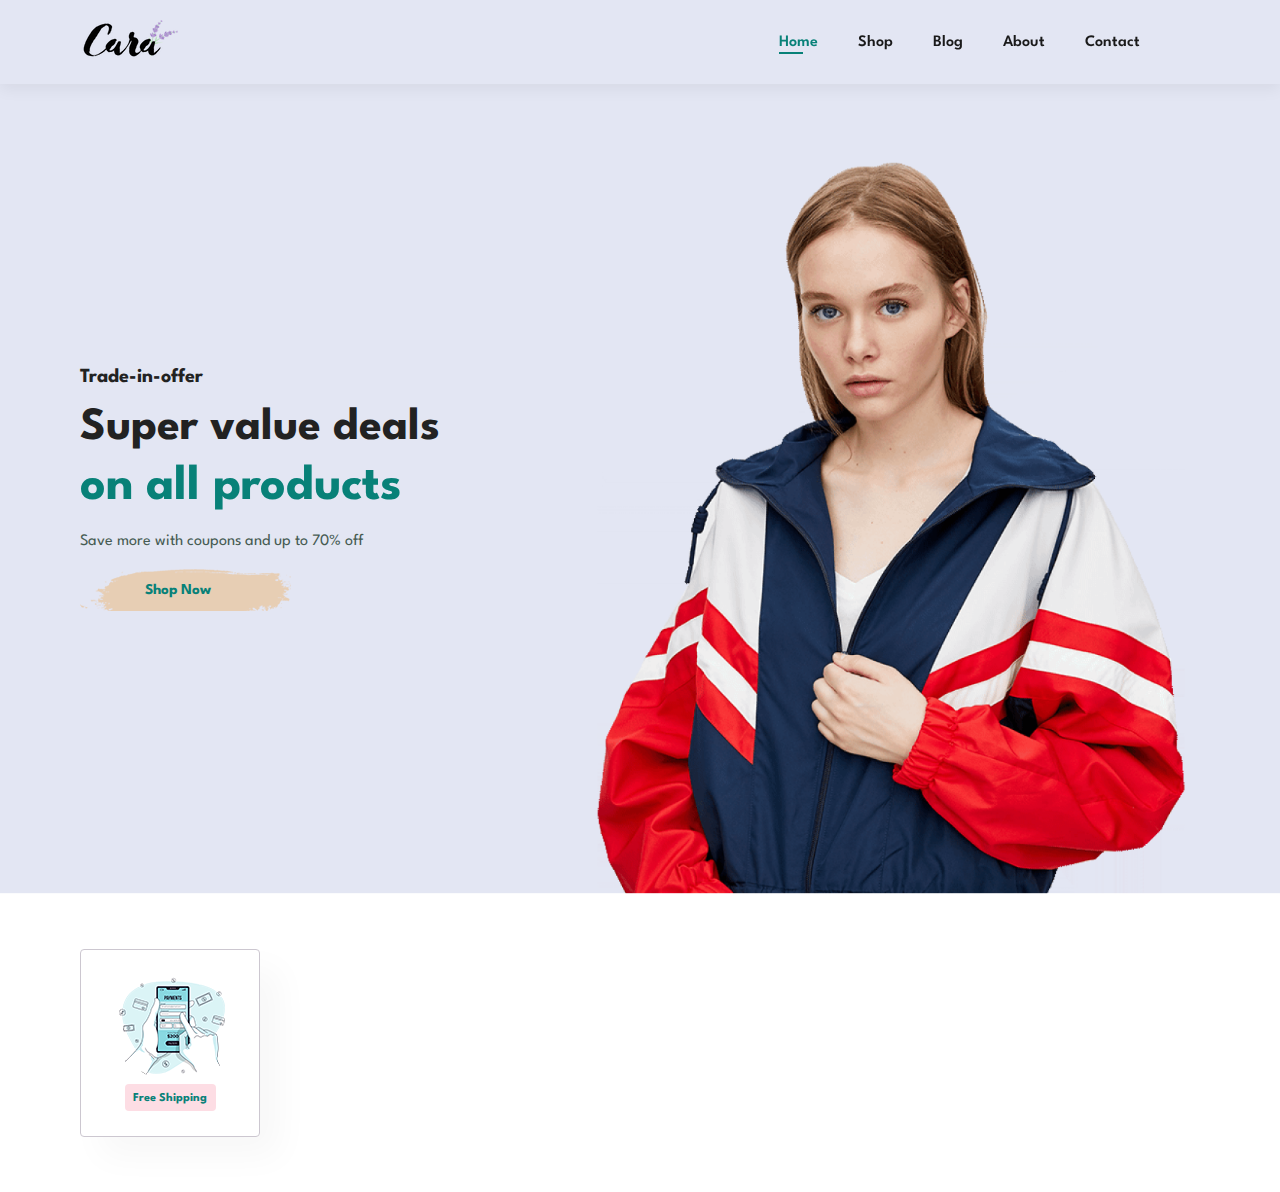
==== Index.html @ 2956118f "Files changed and gitignore added." ====
<!DOCTYPE html>
<html lang="en">

<head>
    <meta charset="UTF-8">
    <meta http-equiv="X-UA-Compatible" content="IE=edge">
    <meta name="viewport" content="width=device-width, initial-scale=1.0">
    <title>BestShopHub</title>
    <!-- Stylesheet link -->
    <link rel="stylesheet" href="Style.css">
    <!-- fontawsome cdn link -->
    <link rel="stylesheet" href="https://cdnjs.cloudflare.com/ajax/libs/font-awesome/6.4.0/css/all.min.css"
        integrity="sha512-iecdLmaskl7CVkqkXNQ/ZH/XLlvWZOJyj7Yy7tcenmpD1ypASozpmT/E0iPtmFIB46ZmdtAc9eNBvH0H/ZpiBw=="
        crossorigin="anonymous" referrerpolicy="no-referrer" />
</head>

<body>
    <!-- header -->
    <section id="header">
        <a href="#"><img src="./img/logo.png" class="logo" alt=""></a>

        <div>
            <ul id="navbar">
                <li><a class="active" href="Index.html">Home</a></li>
                <li><a href="shop.html">Shop</a></li>
                <li><a href="blog.html">Blog</a></li>
                <li><a href="about.html">About</a></li>
                <li><a href="contact.html">Contact</a></li>
                <li><a href="cart.html"> <i class="fa-solid fa-cart-shopping"></i> </a></li>
            </ul>
        </div>
    </section>

    <!-- hero section -->
    <section id="hero">
        <h4>Trade-in-offer</h4>
        <h2>Super value deals</h2>
        <h1>on all products</h1>
        <p>Save more with coupons and up to 70% off</p>
        <button>Shop Now</button>
    </section>

    <section id="feature" class="section-p1">
        <div class="fe-box">
            <img src="./img/features/f1.png" alt="">
            <h6>Free Shipping</h6>
        </div>
    </section>

    <section id="product1"></section>

    <section id="banner"></section>

    <section id="product1"></section>

    <!-- Collaborator -suraj Chaudhary ---- -->
    <section id="sm-banner"></section>

    <!-- Collaborator -suraj Chaudhary ---- -->
    <section id="newsletter"></section>

    <!-- Collaborator -suraj Chaudhary ---- -->
    <footer></footer>


    <!-- javascript script added -->
    <script src="Script.js"></script>
</body>

</html>
---- Style.css ----
@import url("https://fonts.googleapis.com/css2?family=Spartan:wght@100;200;300;400;500;600;700;800;900&display=swap");
* {
  margin: 0;
  padding: 0;
  box-sizing: border-box;
  font-family: "Spartan", sans-serif;
}

html {
  scroll-behavior: smooth;
}

/* Global Styles */

h1 {
  font-size: 50px;
  line-height: 64px;
  color: #222;
}

h2 {
  font-size: 46px;
  line-height: 54px;
  color: #222;
}

h4 {
  font-size: 20px;
  color: #222;
}

h6 {
  font-weight: 700;
  font-size: 12px;
}

p {
  font-size: 16px;
  color: #465b52;
  margin: 15px 0 20px 0;
}

.section-p1 {
  padding: 40px 80px;
}

.section-m1 {
  margin: 40px 0;
}

body {
  width: 100%;
}

/* ----header start----- */
#header {
  display: flex;
  justify-content: space-between;
  align-items: center;
  padding: 20px 80px;
  background: #e3e6f3;
  box-shadow: 0 5px 15px rgba(0, 0, 0, 0.06);
  z-index: 999;
  position: sticky;
  top: 0;
  left: 0;
}

#navbar {
  display: flex;
  align-items: center;
  justify-content: center;
}
#navbar li {
  list-style: none;
  padding: 0 20px;
  position: relative;
}
#navbar li a {
  text-decoration: none;
  font-size: 16px;
  font-weight: 600;
  color: #1a1a1a;
  transition: 0.3s ease;
}
#navbar li a:hover,
#navbar li a.active {
  color: #088178;
}

#navbar li a.active::after,
#navbar li a:hover::after {
  content: "";
  width: 30%;
  height: 2px;
  background: #088178;
  position: absolute;
  bottom: -4px;
  left: 20px;
}

/* --- Home page(hero) --- */
#hero {
  background-image: url(./img/hero4.png);
  height: 90vh;
  width: 100%;
  background-size: cover;
  background-position: top 25% right 0;
  padding: 0 80px;
  display: flex;
  align-items: flex-start;
  justify-content: center;
  flex-direction: column;
}
#hero h4 {
  padding-bottom: 15px;
}
#hero h1 {
  color: #088178;
}
#hero button {
  background-image: url(./img/button.png);
  background-color: transparent;
  color: #088178;
  border: 0;
  padding: 14px 80px 14px 65px;
  background-repeat: no-repeat;
  cursor: pointer;
  font-weight: 700;
  font-size: 15px;
}

#feature .fe-box {
  width: 180px;
  text-align: center;
  padding: 25px 15px;
  box-shadow: 20px 20px 34px rgba(0, 0, 0, 0.03);
  border: 1px solid #ccc7d0;
  border-radius: 4px;
  margin: 15px 0;
}
#feature .fe-box:hover {
  box-shadow: 10px 10px 54px rgba(70, 60, 221, 0.1);
}
#feature .fe-box h6 {
  display: inline-block;
  padding: 9px 9px 6px 8px;
  line-height: 1;
  border-radius: 4px;
  color: #088178;
  background-color: #fddde4;
}

/* --- product1 --- */

/* --- banner --- */

/* --- product1 --- */

/* --- sm-banner --- */

/* --- newsletter --- */

/* --- media Queries start --- */
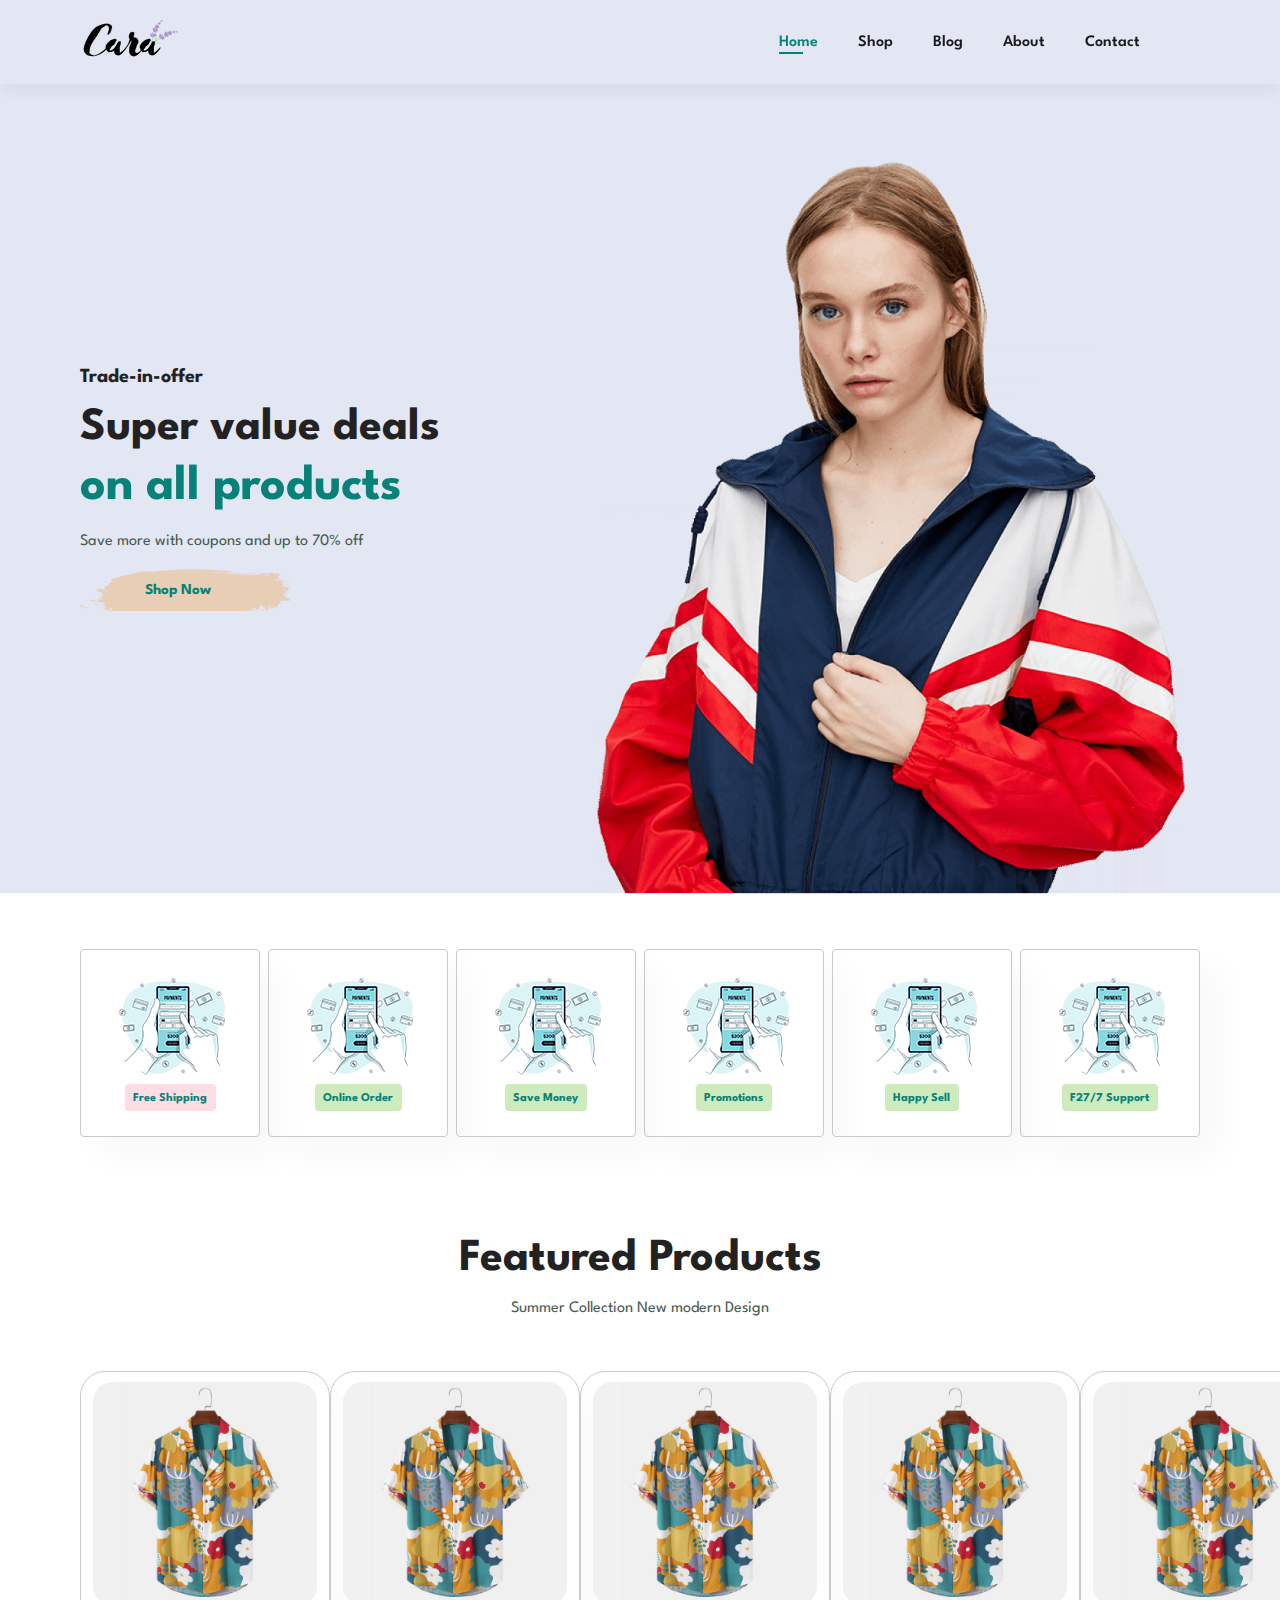
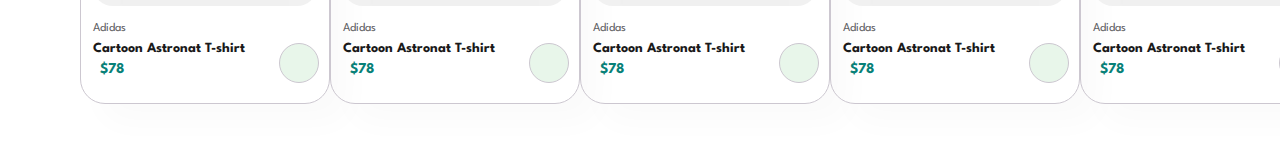
==== commit f8664dd2: "some of new code added." ====
--- a/Index.html
+++ b/Index.html
@@ -45,9 +45,125 @@
             <img src="./img/features/f1.png" alt="">
             <h6>Free Shipping</h6>
         </div>
+
+        <div class="fe-box">
+            <img src="./img/features/f1.png" alt="">
+            <h6>Online Order</h6>
+        </div>
+
+        <div class="fe-box">
+            <img src="./img/features/f1.png" alt="">
+            <h6>Save Money</h6>
+        </div>
+
+        <div class="fe-box">
+            <img src="./img/features/f1.png" alt="">
+            <h6>Promotions</h6>
+        </div>
+
+        <div class="fe-box">
+            <img src="./img/features/f1.png" alt="">
+            <h6>Happy Sell</h6>
+        </div>
+
+        <div class="fe-box">
+            <img src="./img/features/f1.png" alt="">
+            <h6>F27/7 Support</h6>
+        </div>
     </section>
 
-    <section id="product1"></section>
+    <section id="product" class="section-p1">
+        <h2>Featured Products</h2>
+        <p>Summer Collection New modern Design</p>
+        <div class="pro-container">
+            <div class="pro">
+                <img src="./img/products/f1.jpg" alt="">
+                <div class="des">
+                    <span>Adidas</span>
+                    <h5>Cartoon Astronat T-shirt</h5>
+                    <div class="star">
+                        <i class="fas fa-star"></i>
+                        <i class="fas fa-star"></i>
+                        <i class="fas fa-star"></i>
+                        <i class="fas fa-star"></i>
+                        <i class="fas fa-star"></i>
+                    </div>
+                    <h4>$78</h4>
+                </div>
+                <a href="#"><i class="fa-solid fa-cart-shopping cart"></i></a>
+            </div>
+
+            <div class="pro">
+                <img src="./img/products/f1.jpg" alt="">
+                <div class="des">
+                    <span>Adidas</span>
+                    <h5>Cartoon Astronat T-shirt</h5>
+                    <div class="star">
+                        <i class="fas fa-star"></i>
+                        <i class="fas fa-star"></i>
+                        <i class="fas fa-star"></i>
+                        <i class="fas fa-star"></i>
+                        <i class="fas fa-star"></i>
+                    </div>
+                    <h4>$78</h4>
+                </div>
+                <a href="#"><i class="fa-solid fa-cart-shopping cart"></i></a>
+            </div>
+
+            <div class="pro">
+                <img src="./img/products/f1.jpg" alt="">
+                <div class="des">
+                    <span>Adidas</span>
+                    <h5>Cartoon Astronat T-shirt</h5>
+                    <div class="star">
+                        <i class="fas fa-star"></i>
+                        <i class="fas fa-star"></i>
+                        <i class="fas fa-star"></i>
+                        <i class="fas fa-star"></i>
+                        <i class="fas fa-star"></i>
+                    </div>
+                    <h4>$78</h4>
+                </div>
+                <a href="#"><i class="fa-solid fa-cart-shopping cart"></i></a>
+            </div>
+
+            <div class="pro">
+                <img src="./img/products/f1.jpg" alt="">
+                <div class="des">
+                    <span>Adidas</span>
+                    <h5>Cartoon Astronat T-shirt</h5>
+                    <div class="star">
+                        <i class="fas fa-star"></i>
+                        <i class="fas fa-star"></i>
+                        <i class="fas fa-star"></i>
+                        <i class="fas fa-star"></i>
+                        <i class="fas fa-star"></i>
+                    </div>
+                    <h4>$78</h4>
+                </div>
+                <a href="#"><i class="fa-solid fa-cart-shopping cart"></i></a>
+            </div>
+
+            <div class="pro">
+                <img src="./img/products/f1.jpg" alt="">
+                <div class="des">
+                    <span>Adidas</span>
+                    <h5>Cartoon Astronat T-shirt</h5>
+                    <div class="star">
+                        <i class="fas fa-star"></i>
+                        <i class="fas fa-star"></i>
+                        <i class="fas fa-star"></i>
+                        <i class="fas fa-star"></i>
+                        <i class="fas fa-star"></i>
+                    </div>
+                    <h4>$78</h4>
+                </div>
+                <a href="#"><i class="fa-solid fa-cart-shopping cart"></i></a>
+            </div>
+
+            
+        </div>
+    </section>
 
     <section id="banner"></section>
 
--- a/Style.css
+++ b/Style.css
@@ -130,6 +130,13 @@
   font-size: 15px;
 }
 
+#feature {
+  display: flex;
+  align-items: center;
+  justify-content: space-between;
+  flex-wrap: wrap;
+}
+
 #feature .fe-box {
   width: 180px;
   text-align: center;
@@ -151,14 +158,104 @@
   background-color: #fddde4;
 }
 
-/* --- product1 --- */
-
-/* --- banner --- */
-
-/* --- product1 --- */
-
-/* --- sm-banner --- */
-
-/* --- newsletter --- */
+#feature .fe-box:nth-child(2) h6 {
+  background-color: #cdebbc;
+}
+
+#feature .fe-box:nth-child(3) h6 {
+  background-color: #cdebbc;
+}
+
+#feature .fe-box:nth-child(4) h6 {
+  background-color: #cdebbc;
+}
+
+#feature .fe-box:nth-child(5) h6 {
+  background-color: #cdebbc;
+}
+
+#feature .fe-box:nth-child(6) h6 {
+  background-color: #cdebbc;
+}
+
+#product {
+  text-align: center;
+}
+
+#product .pro-container{
+  display: flex;
+  justify-content: space-between;
+  padding-top: 20px;
+}
+
+#product .pro {
+  width: 23%;
+  min-width: 250px;
+  padding: 10px 12px;
+  border: 1px solid #ccc7d0;
+  border-radius: 25px;
+  cursor: pointer;
+  box-shadow: 20px 20px 30px rgba(0, 0, 0, 0.02);
+  margin: 15px 0;
+  transition: 0.2s ease;
+  position: relative;
+}
+
+#product .pro:hover {
+  box-shadow: 20px 20px 30px rgba(0, 0, 0, 0.06);
+}
+
+#product .pro img {
+  width: 100%;
+  border-radius: 20px;
+}
+
+#product .pro .des {
+  text-align: start;
+  padding: 10px 0;
+}
+
+#product .pro .des span {
+  color: #606063;
+  font-size: 12px;
+}
+
+#product .pro .des h5 {
+  padding-top: 7px;
+  color: #1a1a1a;
+  font-size: 14px;
+}
+
+#product .pro .des i {
+  font-size: 12px;
+  color: rgb(214, 214, 5);
+}
+
+#product .pro .des h4 {
+  padding: 7px;
+  font-size: 15px;
+  font-weight: 700;
+  color: #088178;
+}
+
+#product .pro .cart {
+  width: 40px;
+  height: 40px;
+  line-height: 40px;
+  border-radius: 50px;
+  background-color: #e8f6ea;
+  font-weight: 600;
+  color: #088178;
+  border: 1px solid #ccc7d0;
+  position: absolute;
+  bottom: 20px;
+  right: 10px;
+}
+
+/* --- shop Page --- */
+
+/* --- single product --- */
+
+/* --- blog page --- */
 
 /* --- media Queries start --- */
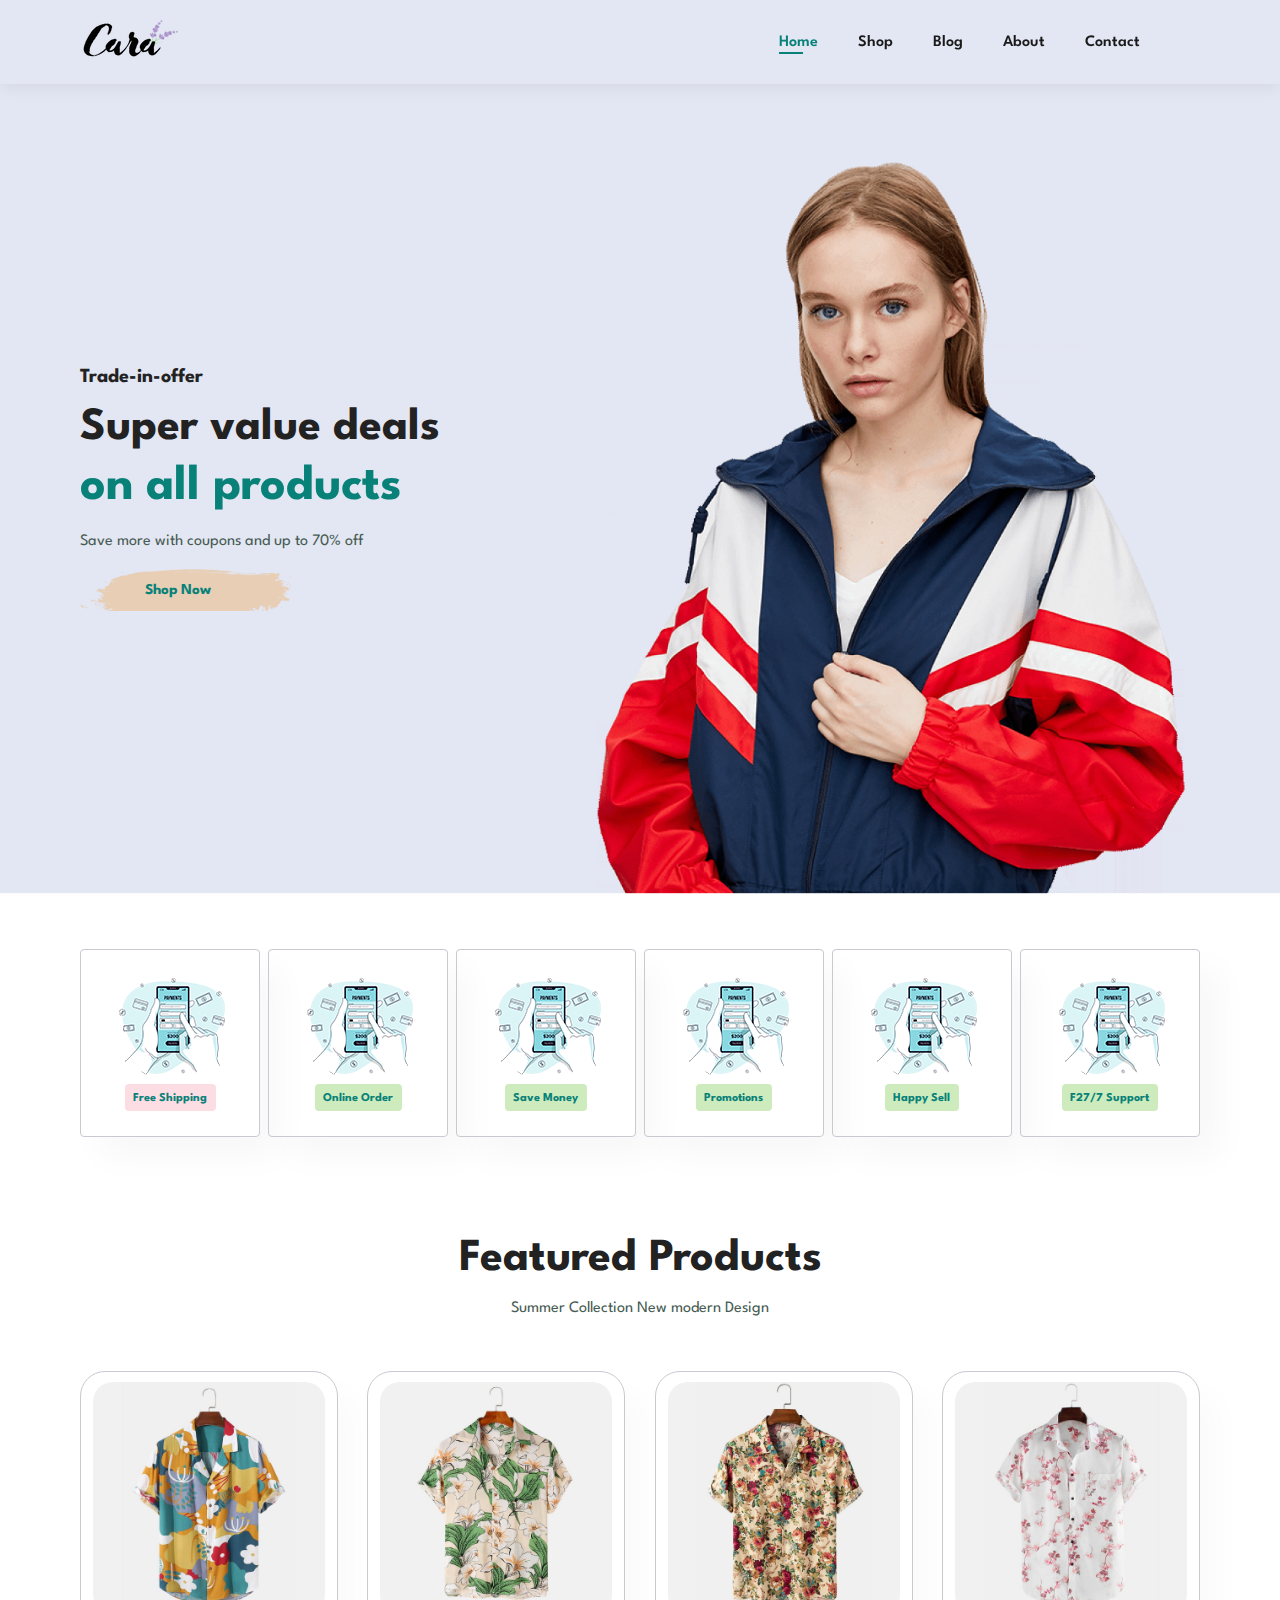
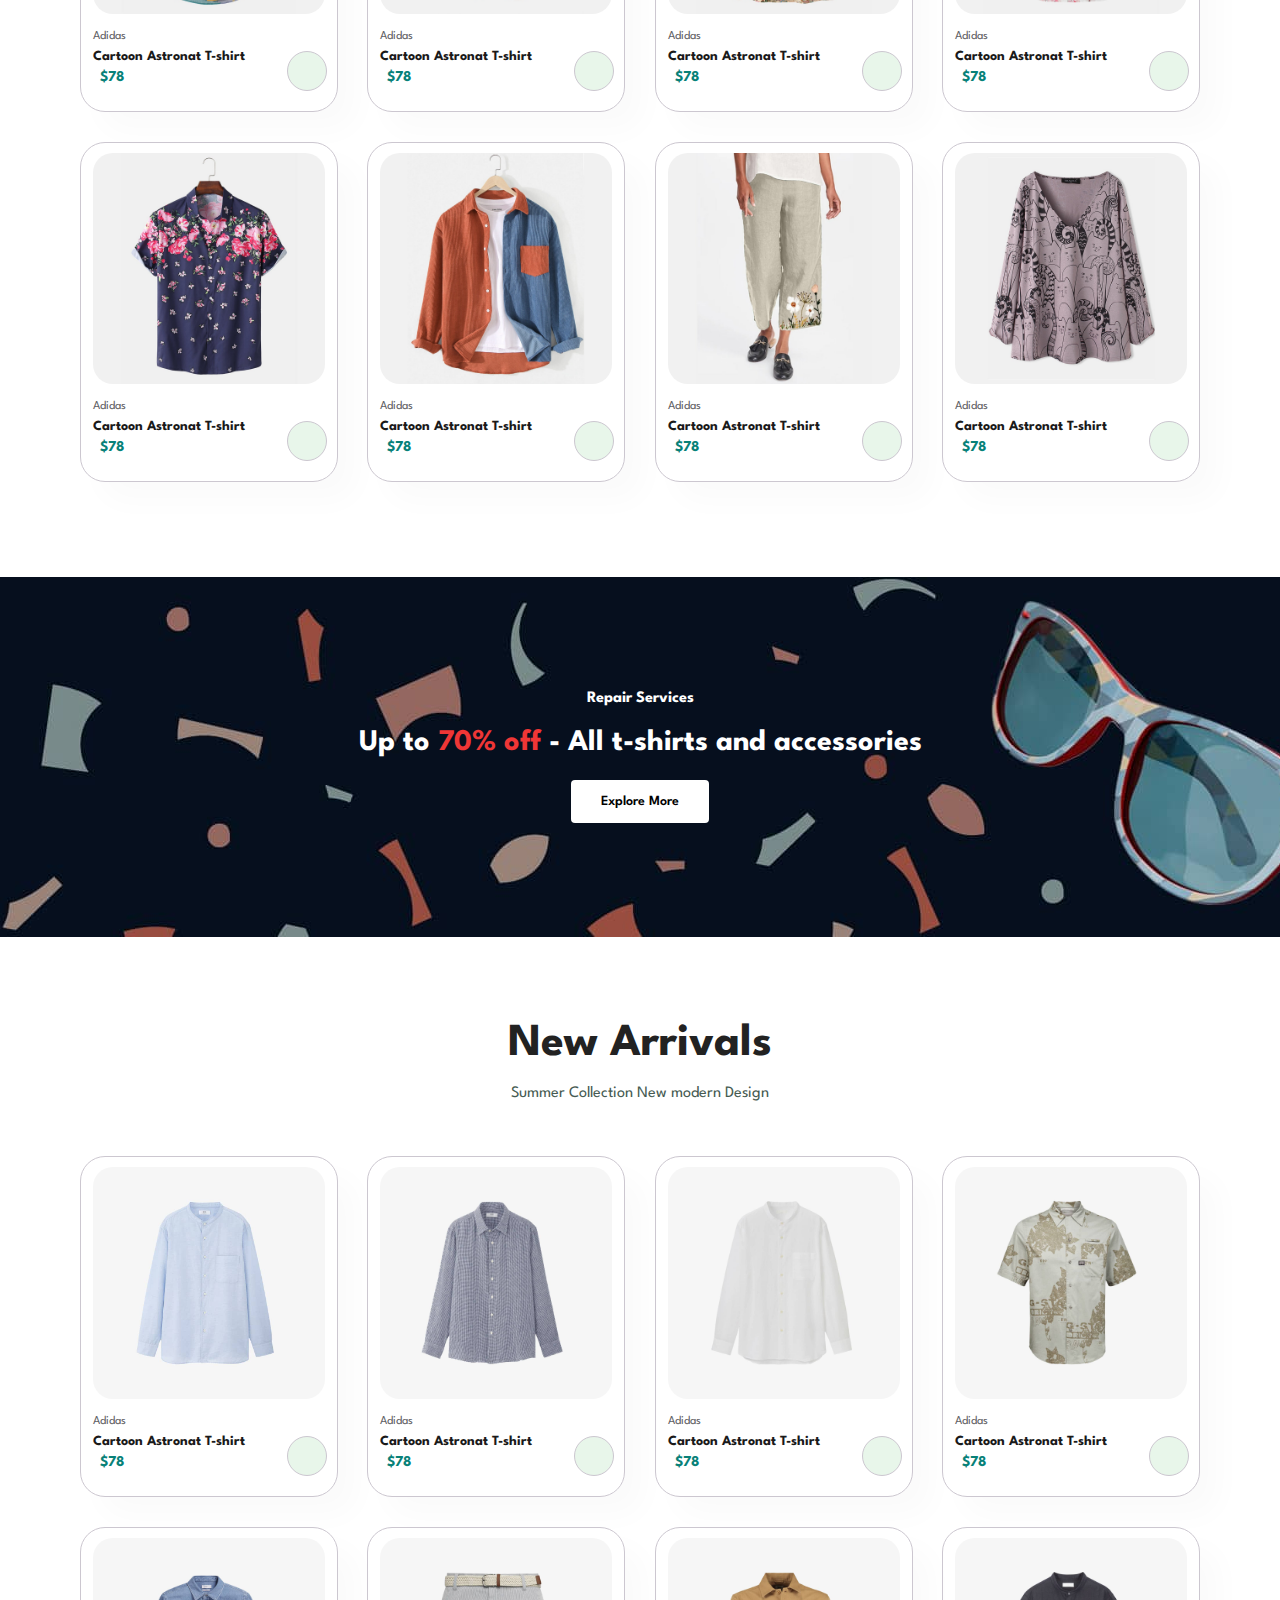
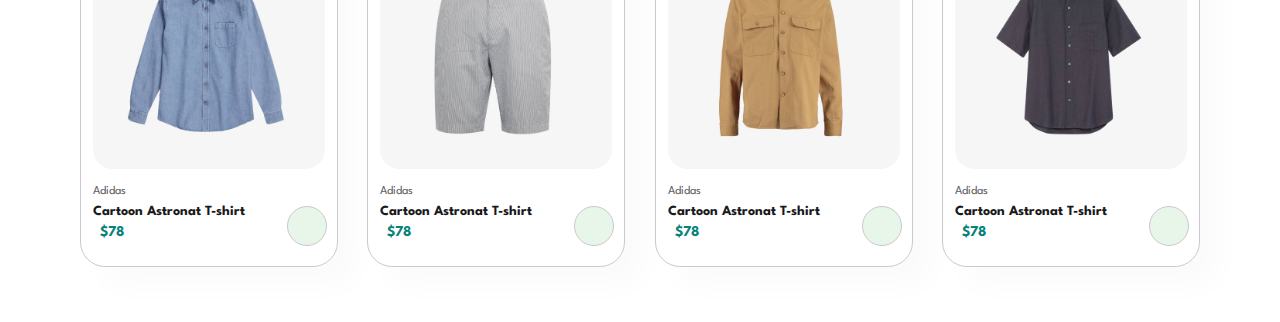
==== commit ee5cb553: "feature code added." ====
--- a/Index.html
+++ b/Index.html
@@ -94,80 +94,277 @@
             </div>
 
             <div class="pro">
-                <img src="./img/products/f1.jpg" alt="">
-                <div class="des">
-                    <span>Adidas</span>
-                    <h5>Cartoon Astronat T-shirt</h5>
-                    <div class="star">
-                        <i class="fas fa-star"></i>
-                        <i class="fas fa-star"></i>
-                        <i class="fas fa-star"></i>
-                        <i class="fas fa-star"></i>
-                        <i class="fas fa-star"></i>
-                    </div>
-                    <h4>$78</h4>
-                </div>
-                <a href="#"><i class="fa-solid fa-cart-shopping cart"></i></a>
-            </div>
-
-            <div class="pro">
-                <img src="./img/products/f1.jpg" alt="">
-                <div class="des">
-                    <span>Adidas</span>
-                    <h5>Cartoon Astronat T-shirt</h5>
-                    <div class="star">
-                        <i class="fas fa-star"></i>
-                        <i class="fas fa-star"></i>
-                        <i class="fas fa-star"></i>
-                        <i class="fas fa-star"></i>
-                        <i class="fas fa-star"></i>
-                    </div>
-                    <h4>$78</h4>
-                </div>
-                <a href="#"><i class="fa-solid fa-cart-shopping cart"></i></a>
-            </div>
-
-            <div class="pro">
-                <img src="./img/products/f1.jpg" alt="">
-                <div class="des">
-                    <span>Adidas</span>
-                    <h5>Cartoon Astronat T-shirt</h5>
-                    <div class="star">
-                        <i class="fas fa-star"></i>
-                        <i class="fas fa-star"></i>
-                        <i class="fas fa-star"></i>
-                        <i class="fas fa-star"></i>
-                        <i class="fas fa-star"></i>
-                    </div>
-                    <h4>$78</h4>
-                </div>
-                <a href="#"><i class="fa-solid fa-cart-shopping cart"></i></a>
-            </div>
-
-            <div class="pro">
-                <img src="./img/products/f1.jpg" alt="">
-                <div class="des">
-                    <span>Adidas</span>
-                    <h5>Cartoon Astronat T-shirt</h5>
-                    <div class="star">
-                        <i class="fas fa-star"></i>
-                        <i class="fas fa-star"></i>
-                        <i class="fas fa-star"></i>
-                        <i class="fas fa-star"></i>
-                        <i class="fas fa-star"></i>
-                    </div>
-                    <h4>$78</h4>
-                </div>
-                <a href="#"><i class="fa-solid fa-cart-shopping cart"></i></a>
-            </div>
-
-            
-        </div>
-    </section>
-
-    <section id="banner"></section>
-
-    <section id="product1"></section>
+                <img src="./img/products/f2.jpg" alt="">
+                <div class="des">
+                    <span>Adidas</span>
+                    <h5>Cartoon Astronat T-shirt</h5>
+                    <div class="star">
+                        <i class="fas fa-star"></i>
+                        <i class="fas fa-star"></i>
+                        <i class="fas fa-star"></i>
+                        <i class="fas fa-star"></i>
+                        <i class="fas fa-star"></i>
+                    </div>
+                    <h4>$78</h4>
+                </div>
+                <a href="#"><i class="fa-solid fa-cart-shopping cart"></i></a>
+            </div>
+
+            <div class="pro">
+                <img src="./img/products/f3.jpg" alt="">
+                <div class="des">
+                    <span>Adidas</span>
+                    <h5>Cartoon Astronat T-shirt</h5>
+                    <div class="star">
+                        <i class="fas fa-star"></i>
+                        <i class="fas fa-star"></i>
+                        <i class="fas fa-star"></i>
+                        <i class="fas fa-star"></i>
+                        <i class="fas fa-star"></i>
+                    </div>
+                    <h4>$78</h4>
+                </div>
+                <a href="#"><i class="fa-solid fa-cart-shopping cart"></i></a>
+            </div>
+
+            <div class="pro">
+                <img src="./img/products/f4.jpg" alt="">
+                <div class="des">
+                    <span>Adidas</span>
+                    <h5>Cartoon Astronat T-shirt</h5>
+                    <div class="star">
+                        <i class="fas fa-star"></i>
+                        <i class="fas fa-star"></i>
+                        <i class="fas fa-star"></i>
+                        <i class="fas fa-star"></i>
+                        <i class="fas fa-star"></i>
+                    </div>
+                    <h4>$78</h4>
+                </div>
+                <a href="#"><i class="fa-solid fa-cart-shopping cart"></i></a>
+            </div>
+
+            <div class="pro">
+                <img src="./img/products/f5.jpg" alt="">
+                <div class="des">
+                    <span>Adidas</span>
+                    <h5>Cartoon Astronat T-shirt</h5>
+                    <div class="star">
+                        <i class="fas fa-star"></i>
+                        <i class="fas fa-star"></i>
+                        <i class="fas fa-star"></i>
+                        <i class="fas fa-star"></i>
+                        <i class="fas fa-star"></i>
+                    </div>
+                    <h4>$78</h4>
+                </div>
+                <a href="#"><i class="fa-solid fa-cart-shopping cart"></i></a>
+            </div>
+
+            <div class="pro">
+                <img src="./img/products/f6.jpg" alt="">
+                <div class="des">
+                    <span>Adidas</span>
+                    <h5>Cartoon Astronat T-shirt</h5>
+                    <div class="star">
+                        <i class="fas fa-star"></i>
+                        <i class="fas fa-star"></i>
+                        <i class="fas fa-star"></i>
+                        <i class="fas fa-star"></i>
+                        <i class="fas fa-star"></i>
+                    </div>
+                    <h4>$78</h4>
+                </div>
+                <a href="#"><i class="fa-solid fa-cart-shopping cart"></i></a>
+            </div>
+
+            <div class="pro">
+                <img src="./img/products/f7.jpg" alt="">
+                <div class="des">
+                    <span>Adidas</span>
+                    <h5>Cartoon Astronat T-shirt</h5>
+                    <div class="star">
+                        <i class="fas fa-star"></i>
+                        <i class="fas fa-star"></i>
+                        <i class="fas fa-star"></i>
+                        <i class="fas fa-star"></i>
+                        <i class="fas fa-star"></i>
+                    </div>
+                    <h4>$78</h4>
+                </div>
+                <a href="#"><i class="fa-solid fa-cart-shopping cart"></i></a>
+            </div>
+
+            <div class="pro">
+                <img src="./img/products/f8.jpg" alt="">
+                <div class="des">
+                    <span>Adidas</span>
+                    <h5>Cartoon Astronat T-shirt</h5>
+                    <div class="star">
+                        <i class="fas fa-star"></i>
+                        <i class="fas fa-star"></i>
+                        <i class="fas fa-star"></i>
+                        <i class="fas fa-star"></i>
+                        <i class="fas fa-star"></i>
+                    </div>
+                    <h4>$78</h4>
+                </div>
+                <a href="#"><i class="fa-solid fa-cart-shopping cart"></i></a>
+            </div>
+
+
+        </div>
+    </section>
+
+    <section id="banner" class="section-m1">
+        <h4>Repair Services</h4>
+        <h2>Up to <span>70% off</span> - All t-shirts and accessories</h2>
+        <button class="normal">Explore More</button>
+    </section>
+
+    <section id="product" class="section-p1">
+        <h2>New Arrivals</h2>
+        <p>Summer Collection New modern Design</p>
+        <div class="pro-container">
+            <div class="pro">
+                <img src="./img/products/n1.jpg" alt="">
+                <div class="des">
+                    <span>Adidas</span>
+                    <h5>Cartoon Astronat T-shirt</h5>
+                    <div class="star">
+                        <i class="fas fa-star"></i>
+                        <i class="fas fa-star"></i>
+                        <i class="fas fa-star"></i>
+                        <i class="fas fa-star"></i>
+                        <i class="fas fa-star"></i>
+                    </div>
+                    <h4>$78</h4>
+                </div>
+                <a href="#"><i class="fa-solid fa-cart-shopping cart"></i></a>
+            </div>
+
+            <div class="pro">
+                <img src="./img/products/n2.jpg" alt="">
+                <div class="des">
+                    <span>Adidas</span>
+                    <h5>Cartoon Astronat T-shirt</h5>
+                    <div class="star">
+                        <i class="fas fa-star"></i>
+                        <i class="fas fa-star"></i>
+                        <i class="fas fa-star"></i>
+                        <i class="fas fa-star"></i>
+                        <i class="fas fa-star"></i>
+                    </div>
+                    <h4>$78</h4>
+                </div>
+                <a href="#"><i class="fa-solid fa-cart-shopping cart"></i></a>
+            </div>
+
+            <div class="pro">
+                <img src="./img/products/n3.jpg" alt="">
+                <div class="des">
+                    <span>Adidas</span>
+                    <h5>Cartoon Astronat T-shirt</h5>
+                    <div class="star">
+                        <i class="fas fa-star"></i>
+                        <i class="fas fa-star"></i>
+                        <i class="fas fa-star"></i>
+                        <i class="fas fa-star"></i>
+                        <i class="fas fa-star"></i>
+                    </div>
+                    <h4>$78</h4>
+                </div>
+                <a href="#"><i class="fa-solid fa-cart-shopping cart"></i></a>
+            </div>
+
+            <div class="pro">
+                <img src="./img/products/n4.jpg" alt="">
+                <div class="des">
+                    <span>Adidas</span>
+                    <h5>Cartoon Astronat T-shirt</h5>
+                    <div class="star">
+                        <i class="fas fa-star"></i>
+                        <i class="fas fa-star"></i>
+                        <i class="fas fa-star"></i>
+                        <i class="fas fa-star"></i>
+                        <i class="fas fa-star"></i>
+                    </div>
+                    <h4>$78</h4>
+                </div>
+                <a href="#"><i class="fa-solid fa-cart-shopping cart"></i></a>
+            </div>
+
+            <div class="pro">
+                <img src="./img/products/n5.jpg" alt="">
+                <div class="des">
+                    <span>Adidas</span>
+                    <h5>Cartoon Astronat T-shirt</h5>
+                    <div class="star">
+                        <i class="fas fa-star"></i>
+                        <i class="fas fa-star"></i>
+                        <i class="fas fa-star"></i>
+                        <i class="fas fa-star"></i>
+                        <i class="fas fa-star"></i>
+                    </div>
+                    <h4>$78</h4>
+                </div>
+                <a href="#"><i class="fa-solid fa-cart-shopping cart"></i></a>
+            </div>
+
+            <div class="pro">
+                <img src="./img/products/n6.jpg" alt="">
+                <div class="des">
+                    <span>Adidas</span>
+                    <h5>Cartoon Astronat T-shirt</h5>
+                    <div class="star">
+                        <i class="fas fa-star"></i>
+                        <i class="fas fa-star"></i>
+                        <i class="fas fa-star"></i>
+                        <i class="fas fa-star"></i>
+                        <i class="fas fa-star"></i>
+                    </div>
+                    <h4>$78</h4>
+                </div>
+                <a href="#"><i class="fa-solid fa-cart-shopping cart"></i></a>
+            </div>
+
+            <div class="pro">
+                <img src="./img/products/n7.jpg" alt="">
+                <div class="des">
+                    <span>Adidas</span>
+                    <h5>Cartoon Astronat T-shirt</h5>
+                    <div class="star">
+                        <i class="fas fa-star"></i>
+                        <i class="fas fa-star"></i>
+                        <i class="fas fa-star"></i>
+                        <i class="fas fa-star"></i>
+                        <i class="fas fa-star"></i>
+                    </div>
+                    <h4>$78</h4>
+                </div>
+                <a href="#"><i class="fa-solid fa-cart-shopping cart"></i></a>
+            </div>
+
+            <div class="pro">
+                <img src="./img/products/n8.jpg" alt="">
+                <div class="des">
+                    <span>Adidas</span>
+                    <h5>Cartoon Astronat T-shirt</h5>
+                    <div class="star">
+                        <i class="fas fa-star"></i>
+                        <i class="fas fa-star"></i>
+                        <i class="fas fa-star"></i>
+                        <i class="fas fa-star"></i>
+                        <i class="fas fa-star"></i>
+                    </div>
+                    <h4>$78</h4>
+                </div>
+                <a href="#"><i class="fa-solid fa-cart-shopping cart"></i></a>
+            </div>
+
+
+        </div>
+    </section>
 
     <!-- Collaborator -suraj Chaudhary ---- -->
     <section id="sm-banner"></section>
--- a/Style.css
+++ b/Style.css
@@ -46,6 +46,19 @@
 
 .section-m1 {
   margin: 40px 0;
+}
+
+button.normal{
+  font-size: 14px;
+  font-weight: 600;
+  padding: 15px 30px;
+  color: black;
+  background-color: white;
+  border-radius: 4px;
+  cursor: pointer;
+  border: none;
+  outline: none;
+  transition: 0.2s;
 }
 
 body {
@@ -182,10 +195,11 @@
   text-align: center;
 }
 
-#product .pro-container{
+#product .pro-container {
   display: flex;
   justify-content: space-between;
   padding-top: 20px;
+  flex-wrap: wrap;
 }
 
 #product .pro {
@@ -252,6 +266,40 @@
   right: 10px;
 }
 
+#banner {
+  display: flex;
+  align-items: center;
+  justify-content: center;
+  flex-direction: column;
+  text-align: center;
+  background-image: url(./img/banner/b2.jpg);
+  width: 100%;
+  height: 40vh;
+  background-size: cover;
+  background-position: center;
+}
+
+#banner h4 {
+  color: white;
+  font-size: 16px;
+}
+
+#banner h2 {
+  color: white;
+  font-size: 30px;
+  padding: 10px 0;
+}
+
+#banner h2 span {
+  color: #ef3636;
+}
+
+#banner button:hover{
+  background: #088178;
+  color: #fff;
+}
+
+
 /* --- shop Page --- */
 
 /* --- single product --- */
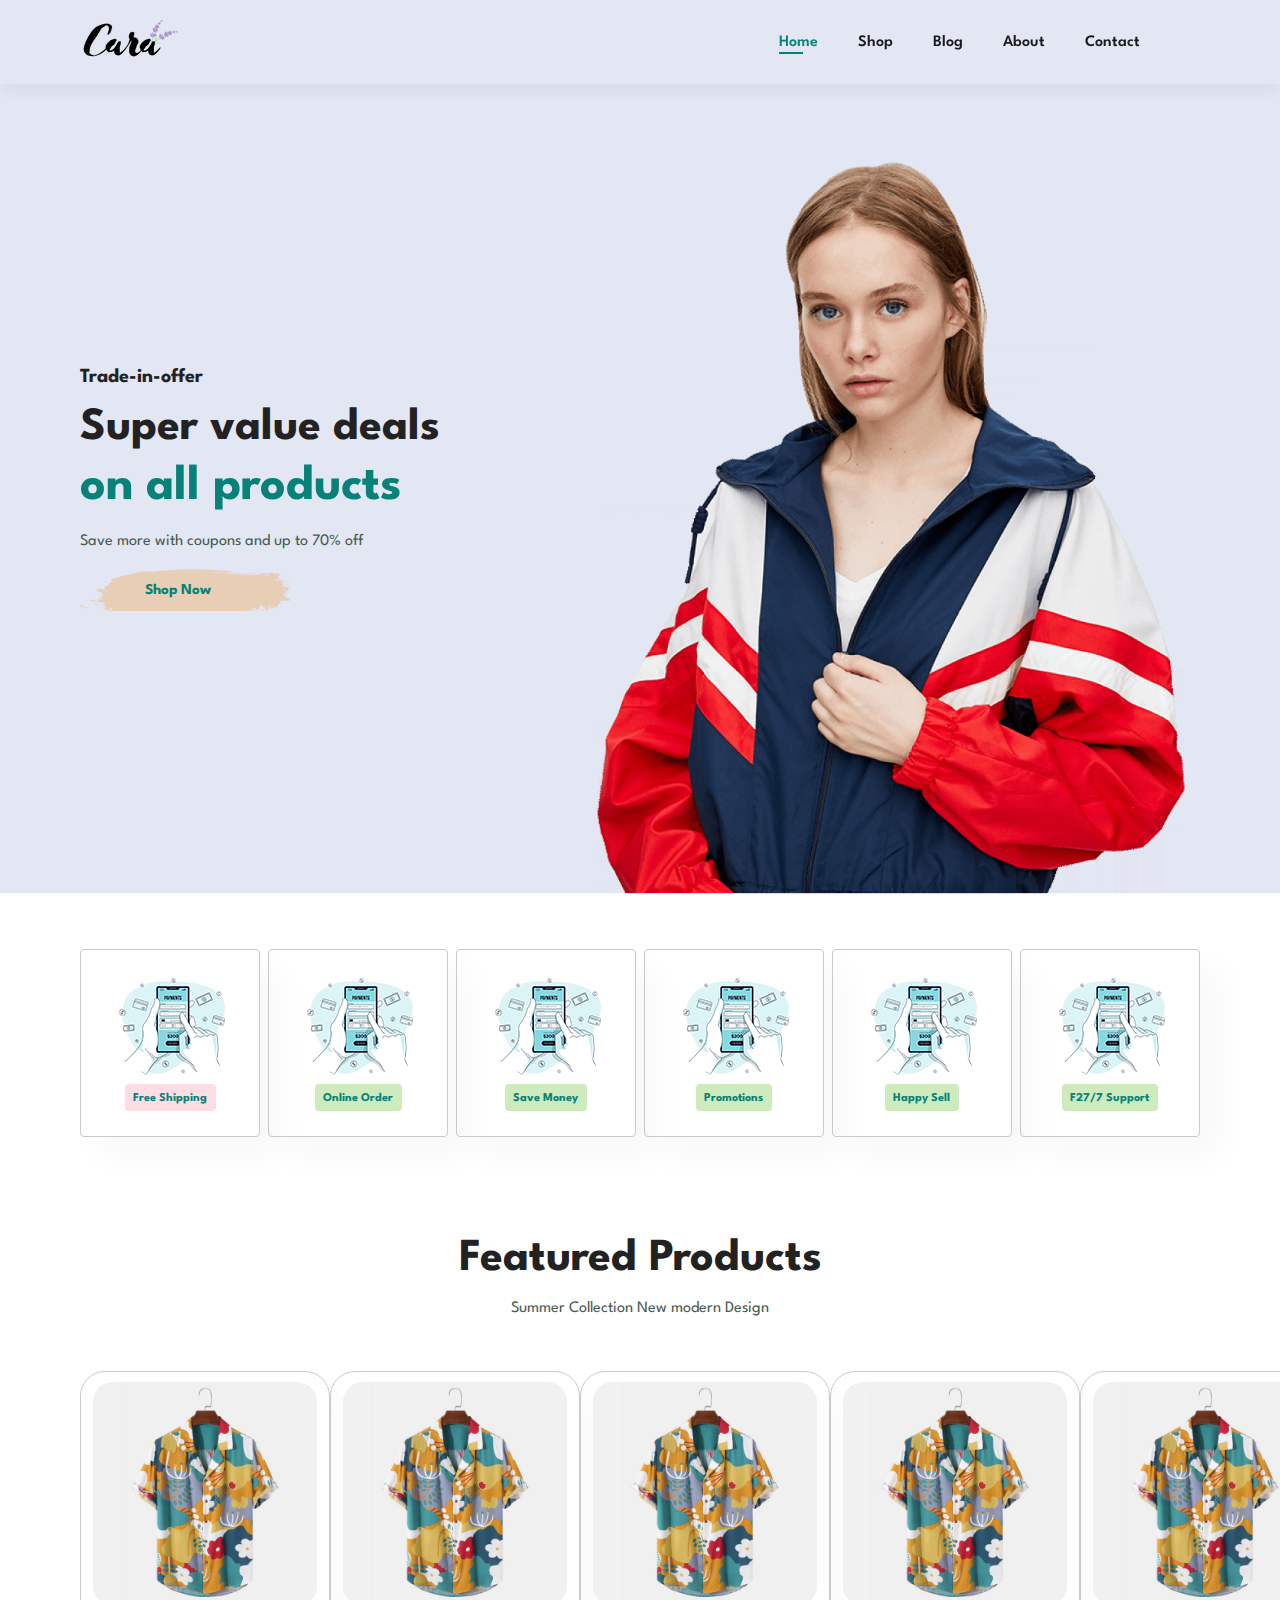
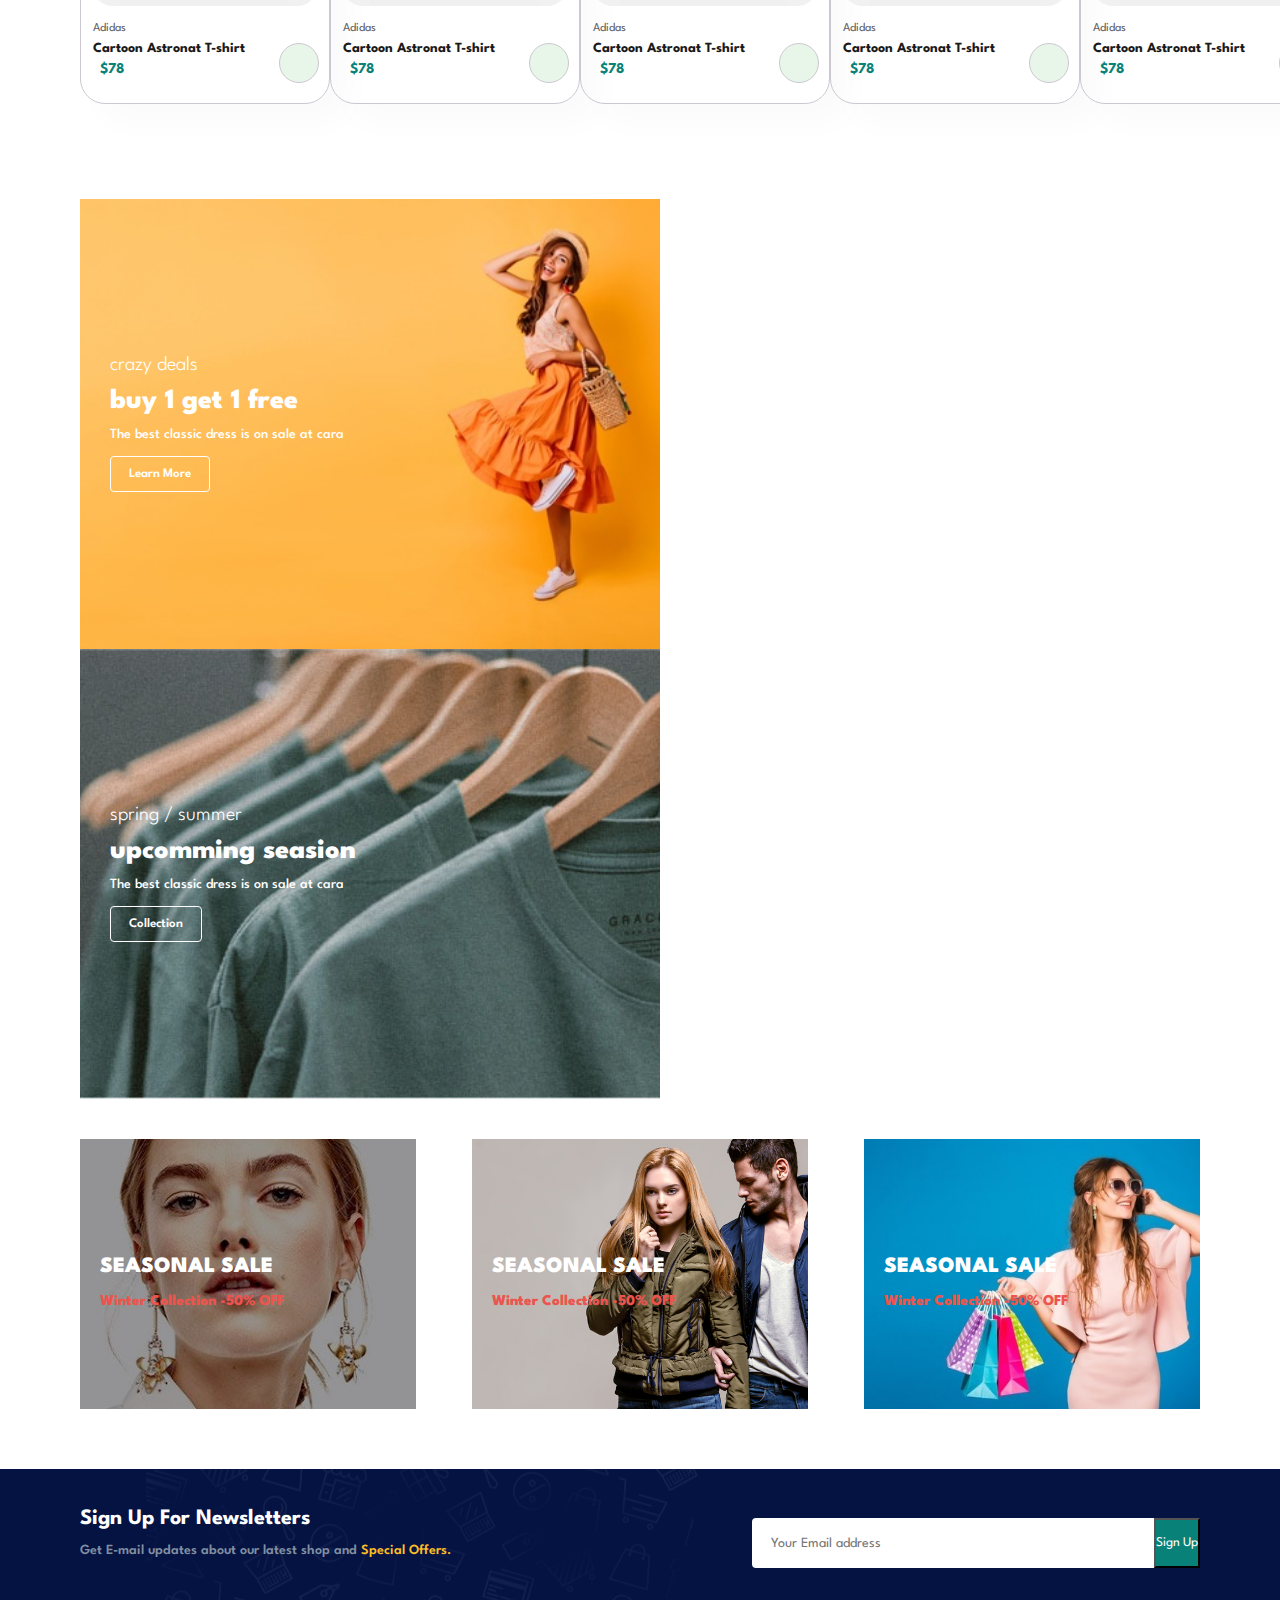
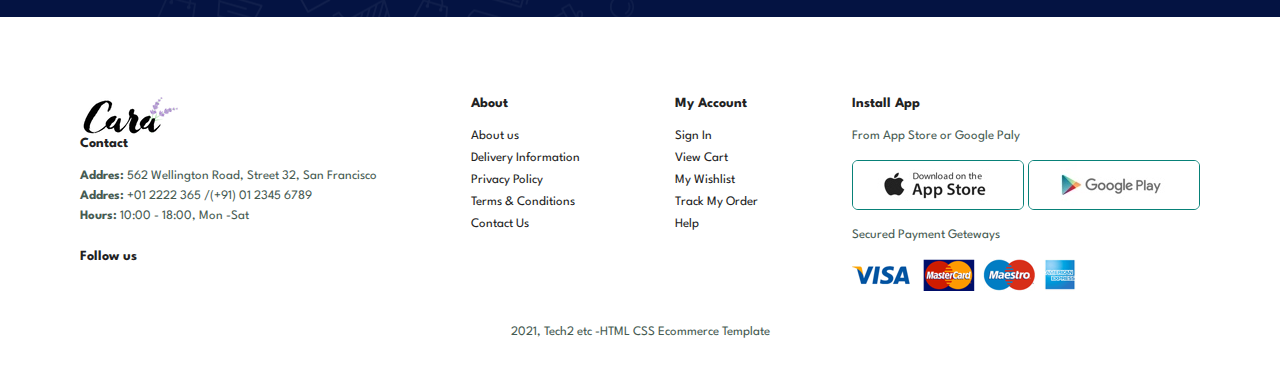
==== commit 4a071f73: "Feature updated" ====
--- a/Index.html
+++ b/Index.html
@@ -94,286 +94,219 @@
             </div>
 
             <div class="pro">
-                <img src="./img/products/f2.jpg" alt="">
-                <div class="des">
-                    <span>Adidas</span>
-                    <h5>Cartoon Astronat T-shirt</h5>
-                    <div class="star">
-                        <i class="fas fa-star"></i>
-                        <i class="fas fa-star"></i>
-                        <i class="fas fa-star"></i>
-                        <i class="fas fa-star"></i>
-                        <i class="fas fa-star"></i>
-                    </div>
-                    <h4>$78</h4>
-                </div>
-                <a href="#"><i class="fa-solid fa-cart-shopping cart"></i></a>
-            </div>
-
-            <div class="pro">
-                <img src="./img/products/f3.jpg" alt="">
-                <div class="des">
-                    <span>Adidas</span>
-                    <h5>Cartoon Astronat T-shirt</h5>
-                    <div class="star">
-                        <i class="fas fa-star"></i>
-                        <i class="fas fa-star"></i>
-                        <i class="fas fa-star"></i>
-                        <i class="fas fa-star"></i>
-                        <i class="fas fa-star"></i>
-                    </div>
-                    <h4>$78</h4>
-                </div>
-                <a href="#"><i class="fa-solid fa-cart-shopping cart"></i></a>
-            </div>
-
-            <div class="pro">
-                <img src="./img/products/f4.jpg" alt="">
-                <div class="des">
-                    <span>Adidas</span>
-                    <h5>Cartoon Astronat T-shirt</h5>
-                    <div class="star">
-                        <i class="fas fa-star"></i>
-                        <i class="fas fa-star"></i>
-                        <i class="fas fa-star"></i>
-                        <i class="fas fa-star"></i>
-                        <i class="fas fa-star"></i>
-                    </div>
-                    <h4>$78</h4>
-                </div>
-                <a href="#"><i class="fa-solid fa-cart-shopping cart"></i></a>
-            </div>
-
-            <div class="pro">
-                <img src="./img/products/f5.jpg" alt="">
-                <div class="des">
-                    <span>Adidas</span>
-                    <h5>Cartoon Astronat T-shirt</h5>
-                    <div class="star">
-                        <i class="fas fa-star"></i>
-                        <i class="fas fa-star"></i>
-                        <i class="fas fa-star"></i>
-                        <i class="fas fa-star"></i>
-                        <i class="fas fa-star"></i>
-                    </div>
-                    <h4>$78</h4>
-                </div>
-                <a href="#"><i class="fa-solid fa-cart-shopping cart"></i></a>
-            </div>
-
-            <div class="pro">
-                <img src="./img/products/f6.jpg" alt="">
-                <div class="des">
-                    <span>Adidas</span>
-                    <h5>Cartoon Astronat T-shirt</h5>
-                    <div class="star">
-                        <i class="fas fa-star"></i>
-                        <i class="fas fa-star"></i>
-                        <i class="fas fa-star"></i>
-                        <i class="fas fa-star"></i>
-                        <i class="fas fa-star"></i>
-                    </div>
-                    <h4>$78</h4>
-                </div>
-                <a href="#"><i class="fa-solid fa-cart-shopping cart"></i></a>
-            </div>
-
-            <div class="pro">
-                <img src="./img/products/f7.jpg" alt="">
-                <div class="des">
-                    <span>Adidas</span>
-                    <h5>Cartoon Astronat T-shirt</h5>
-                    <div class="star">
-                        <i class="fas fa-star"></i>
-                        <i class="fas fa-star"></i>
-                        <i class="fas fa-star"></i>
-                        <i class="fas fa-star"></i>
-                        <i class="fas fa-star"></i>
-                    </div>
-                    <h4>$78</h4>
-                </div>
-                <a href="#"><i class="fa-solid fa-cart-shopping cart"></i></a>
-            </div>
-
-            <div class="pro">
-                <img src="./img/products/f8.jpg" alt="">
-                <div class="des">
-                    <span>Adidas</span>
-                    <h5>Cartoon Astronat T-shirt</h5>
-                    <div class="star">
-                        <i class="fas fa-star"></i>
-                        <i class="fas fa-star"></i>
-                        <i class="fas fa-star"></i>
-                        <i class="fas fa-star"></i>
-                        <i class="fas fa-star"></i>
-                    </div>
-                    <h4>$78</h4>
-                </div>
-                <a href="#"><i class="fa-solid fa-cart-shopping cart"></i></a>
-            </div>
-
-
-        </div>
-    </section>
-
-    <section id="banner" class="section-m1">
-        <h4>Repair Services</h4>
-        <h2>Up to <span>70% off</span> - All t-shirts and accessories</h2>
-        <button class="normal">Explore More</button>
-    </section>
-
-    <section id="product" class="section-p1">
-        <h2>New Arrivals</h2>
-        <p>Summer Collection New modern Design</p>
-        <div class="pro-container">
-            <div class="pro">
-                <img src="./img/products/n1.jpg" alt="">
-                <div class="des">
-                    <span>Adidas</span>
-                    <h5>Cartoon Astronat T-shirt</h5>
-                    <div class="star">
-                        <i class="fas fa-star"></i>
-                        <i class="fas fa-star"></i>
-                        <i class="fas fa-star"></i>
-                        <i class="fas fa-star"></i>
-                        <i class="fas fa-star"></i>
-                    </div>
-                    <h4>$78</h4>
-                </div>
-                <a href="#"><i class="fa-solid fa-cart-shopping cart"></i></a>
-            </div>
-
-            <div class="pro">
-                <img src="./img/products/n2.jpg" alt="">
-                <div class="des">
-                    <span>Adidas</span>
-                    <h5>Cartoon Astronat T-shirt</h5>
-                    <div class="star">
-                        <i class="fas fa-star"></i>
-                        <i class="fas fa-star"></i>
-                        <i class="fas fa-star"></i>
-                        <i class="fas fa-star"></i>
-                        <i class="fas fa-star"></i>
-                    </div>
-                    <h4>$78</h4>
-                </div>
-                <a href="#"><i class="fa-solid fa-cart-shopping cart"></i></a>
-            </div>
-
-            <div class="pro">
-                <img src="./img/products/n3.jpg" alt="">
-                <div class="des">
-                    <span>Adidas</span>
-                    <h5>Cartoon Astronat T-shirt</h5>
-                    <div class="star">
-                        <i class="fas fa-star"></i>
-                        <i class="fas fa-star"></i>
-                        <i class="fas fa-star"></i>
-                        <i class="fas fa-star"></i>
-                        <i class="fas fa-star"></i>
-                    </div>
-                    <h4>$78</h4>
-                </div>
-                <a href="#"><i class="fa-solid fa-cart-shopping cart"></i></a>
-            </div>
-
-            <div class="pro">
-                <img src="./img/products/n4.jpg" alt="">
-                <div class="des">
-                    <span>Adidas</span>
-                    <h5>Cartoon Astronat T-shirt</h5>
-                    <div class="star">
-                        <i class="fas fa-star"></i>
-                        <i class="fas fa-star"></i>
-                        <i class="fas fa-star"></i>
-                        <i class="fas fa-star"></i>
-                        <i class="fas fa-star"></i>
-                    </div>
-                    <h4>$78</h4>
-                </div>
-                <a href="#"><i class="fa-solid fa-cart-shopping cart"></i></a>
-            </div>
-
-            <div class="pro">
-                <img src="./img/products/n5.jpg" alt="">
-                <div class="des">
-                    <span>Adidas</span>
-                    <h5>Cartoon Astronat T-shirt</h5>
-                    <div class="star">
-                        <i class="fas fa-star"></i>
-                        <i class="fas fa-star"></i>
-                        <i class="fas fa-star"></i>
-                        <i class="fas fa-star"></i>
-                        <i class="fas fa-star"></i>
-                    </div>
-                    <h4>$78</h4>
-                </div>
-                <a href="#"><i class="fa-solid fa-cart-shopping cart"></i></a>
-            </div>
-
-            <div class="pro">
-                <img src="./img/products/n6.jpg" alt="">
-                <div class="des">
-                    <span>Adidas</span>
-                    <h5>Cartoon Astronat T-shirt</h5>
-                    <div class="star">
-                        <i class="fas fa-star"></i>
-                        <i class="fas fa-star"></i>
-                        <i class="fas fa-star"></i>
-                        <i class="fas fa-star"></i>
-                        <i class="fas fa-star"></i>
-                    </div>
-                    <h4>$78</h4>
-                </div>
-                <a href="#"><i class="fa-solid fa-cart-shopping cart"></i></a>
-            </div>
-
-            <div class="pro">
-                <img src="./img/products/n7.jpg" alt="">
-                <div class="des">
-                    <span>Adidas</span>
-                    <h5>Cartoon Astronat T-shirt</h5>
-                    <div class="star">
-                        <i class="fas fa-star"></i>
-                        <i class="fas fa-star"></i>
-                        <i class="fas fa-star"></i>
-                        <i class="fas fa-star"></i>
-                        <i class="fas fa-star"></i>
-                    </div>
-                    <h4>$78</h4>
-                </div>
-                <a href="#"><i class="fa-solid fa-cart-shopping cart"></i></a>
-            </div>
-
-            <div class="pro">
-                <img src="./img/products/n8.jpg" alt="">
-                <div class="des">
-                    <span>Adidas</span>
-                    <h5>Cartoon Astronat T-shirt</h5>
-                    <div class="star">
-                        <i class="fas fa-star"></i>
-                        <i class="fas fa-star"></i>
-                        <i class="fas fa-star"></i>
-                        <i class="fas fa-star"></i>
-                        <i class="fas fa-star"></i>
-                    </div>
-                    <h4>$78</h4>
-                </div>
-                <a href="#"><i class="fa-solid fa-cart-shopping cart"></i></a>
-            </div>
-
-
-        </div>
-    </section>
+                <img src="./img/products/f1.jpg" alt="">
+                <div class="des">
+                    <span>Adidas</span>
+                    <h5>Cartoon Astronat T-shirt</h5>
+                    <div class="star">
+                        <i class="fas fa-star"></i>
+                        <i class="fas fa-star"></i>
+                        <i class="fas fa-star"></i>
+                        <i class="fas fa-star"></i>
+                        <i class="fas fa-star"></i>
+                    </div>
+                    <h4>$78</h4>
+                </div>
+                <a href="#"><i class="fa-solid fa-cart-shopping cart"></i></a>
+            </div>
+
+            <div class="pro">
+                <img src="./img/products/f1.jpg" alt="">
+                <div class="des">
+                    <span>Adidas</span>
+                    <h5>Cartoon Astronat T-shirt</h5>
+                    <div class="star">
+                        <i class="fas fa-star"></i>
+                        <i class="fas fa-star"></i>
+                        <i class="fas fa-star"></i>
+                        <i class="fas fa-star"></i>
+                        <i class="fas fa-star"></i>
+                    </div>
+                    <h4>$78</h4>
+                </div>
+                <a href="#"><i class="fa-solid fa-cart-shopping cart"></i></a>
+            </div>
+
+            <div class="pro">
+                <img src="./img/products/f1.jpg" alt="">
+                <div class="des">
+                    <span>Adidas</span>
+                    <h5>Cartoon Astronat T-shirt</h5>
+                    <div class="star">
+                        <i class="fas fa-star"></i>
+                        <i class="fas fa-star"></i>
+                        <i class="fas fa-star"></i>
+                        <i class="fas fa-star"></i>
+                        <i class="fas fa-star"></i>
+                    </div>
+                    <h4>$78</h4>
+                </div>
+                <a href="#"><i class="fa-solid fa-cart-shopping cart"></i></a>
+            </div>
+
+            <div class="pro">
+                <img src="./img/products/f1.jpg" alt="">
+                <div class="des">
+                    <span>Adidas</span>
+                    <h5>Cartoon Astronat T-shirt</h5>
+                    <div class="star">
+                        <i class="fas fa-star"></i>
+                        <i class="fas fa-star"></i>
+                        <i class="fas fa-star"></i>
+                        <i class="fas fa-star"></i>
+                        <i class="fas fa-star"></i>
+                    </div>
+                    <h4>$78</h4>
+                </div>
+                <a href="#"><i class="fa-solid fa-cart-shopping cart"></i></a>
+            </div>
+
+            
+        </div>
+    </section>
+
+    <section id="banner"></section>
+
+    <section id="product1"></section>
 
     <!-- Collaborator -suraj Chaudhary ---- -->
-    <section id="sm-banner"></section>
+    <section id="sm-banner" class="section-p1">
+
+        <div class="banner-box">
+            <h4>crazy deals</h4>
+            <h2>
+                buy 1 get 1 free
+            </h2>
+            <span>The best classic dress is on sale at cara</span>
+            <button class="white">Learn More</button>
+        </div>
+  
+
+        <div class="banner-box banner-box2">
+            <h4> spring / summer</h4>
+            <h2>
+                upcomming seasion
+            </h2>
+            <span>The best classic dress is on sale at cara</span>
+            <button class="white">Collection</button>
+        </div>
+    </section>
+    
+    <section id="banner3">
+        <div class="banner-box">
+            <h2>
+                SEASONAL SALE
+            </h2>
+            <h3>
+                Winter Collection -50% OFF 
+            </h3>
+        </div>
+
+        <div class="banner-box banner-box2">
+            <h2>
+                SEASONAL SALE
+            </h2>
+            <h3>
+                Winter Collection -50% OFF 
+            </h3>
+        </div>
+
+        <div class="banner-box banner-box3">
+            <h2>
+                SEASONAL SALE
+            </h2>
+            <h3>
+                Winter Collection -50% OFF 
+            </h3>
+        </div>
+    </section>
 
     <!-- Collaborator -suraj Chaudhary ---- -->
-    <section id="newsletter"></section>
+    <section id="newsletter" class="section-p1 section-m1">
+        <div class="newstext">
+            <h4>
+                Sign Up For Newsletters
+            </h4>
+            <p>
+                Get E-mail updates about our latest shop and <span> Special Offers.</span>
+            </p>
+        </div>
+        <div class="form">
+            <input type="text" placeholder="Your Email address">
+            <button class="normal">Sign Up</button>
+        </div>
+    </section>
 
     <!-- Collaborator -suraj Chaudhary ---- -->
-    <footer></footer>
+    <footer class="section-p1">
+<div class="col">
+    <img src="./img/logo.png" alt="">
+    <h4>
+        Contact
+    </h4>
+    <p>
+        <strong>Addres:</strong> 562 Wellington Road, Street 32, San Francisco
+    </p>
+    
+    <p>
+        <strong>Addres:</strong> +01 2222 365 /(+91) 01 2345 6789
+    </p>
+    
+    <p>
+        <strong>Hours:</strong> 10:00 - 18:00, Mon -Sat
+    </p>
+    <div class="follow">
+        <h4>
+            Follow us
+        </h4>
+        <div class="icon">
+            <i class="fab fa-facebook-f"></i>
+            <i class="fab fa-twitter"></i>
+            <i class="fab fa-instagram"></i>
+            <i class="fab fa-youtube"></i>
+        </div>
+    </div>
+</div>
+
+
+<div class="col">
+    <h4>About</h4>
+    <a href="#">About us</a>
+    <a href="#">Delivery Information</a>
+    <a href="#">Privacy Policy</a>
+    <a href="#">Terms & Conditions</a>
+    <a href="#">Contact Us</a>
+</div>
+
+<div class="col">
+    <h4>My Account</h4>
+    <a href="#">Sign In</a>
+    <a href="#">View Cart </a>
+    <a href="#">My Wishlist</a>
+    <a href="#">Track My Order</a>
+    <a href="#">Help</a>
+</div>
+
+<div class="col install">
+    <h4>
+        Install App
+    </h4>
+    <p> From App Store or Google Paly</p>
+    <div class="row">
+        <img src="./img/pay/app.jpg" alt="">
+        
+        <img src="./img/pay/play.jpg" alt="">
+    </div>
+    <p> Secured Payment Geteways</p>
+    <img src="./img/pay/pay.png" alt="">
+</div>
+
+<div class="copyright">
+    <p> 2021, Tech2 etc -HTML CSS Ecommerce Template
+
+    </p>
+</div>
+    </footer>
 
 
     <!-- javascript script added -->
--- a/Style.css
+++ b/Style.css
@@ -46,19 +46,6 @@
 
 .section-m1 {
   margin: 40px 0;
-}
-
-button.normal{
-  font-size: 14px;
-  font-weight: 600;
-  padding: 15px 30px;
-  color: black;
-  background-color: white;
-  border-radius: 4px;
-  cursor: pointer;
-  border: none;
-  outline: none;
-  transition: 0.2s;
 }
 
 body {
@@ -195,11 +182,10 @@
   text-align: center;
 }
 
-#product .pro-container {
+#product .pro-container{
   display: flex;
   justify-content: space-between;
   padding-top: 20px;
-  flex-wrap: wrap;
 }
 
 #product .pro {
@@ -266,41 +252,241 @@
   right: 10px;
 }
 
-#banner {
-  display: flex;
-  align-items: center;
+#sm-banner{
+  display: flex;
+  justify-content: space-between;
+  flex-wrap: wrap;
+}
+
+/* --- shop Page --- */
+#sm-banner .banner-box{
+  display: flex;
   justify-content: center;
-  flex-direction: column;
-  text-align: center;
-  background-image: url(./img/banner/b2.jpg);
-  width: 100%;
-  height: 40vh;
+  align-items: flex-start;
+  min-width: 580px;
+  height: 50vh;
+  background-image: url(./img/banner/b17.jpg);
   background-size: cover;
   background-position: center;
-}
-
-#banner h4 {
-  color: white;
-  font-size: 16px;
-}
-
-#banner h2 {
-  color: white;
-  font-size: 30px;
-  padding: 10px 0;
-}
-
-#banner h2 span {
-  color: #ef3636;
-}
-
-#banner button:hover{
-  background: #088178;
-  color: #fff;
-}
-
-
-/* --- shop Page --- */
+  flex-direction: column;
+  padding: 30px;
+}
+
+#sm-banner h4{
+  color: #fff;
+  font-size: 20px;
+  font-weight: 300;
+}
+
+
+#sm-banner h2{
+  color: #fff;
+  font-size: 28px;
+  font-weight: 800;
+}
+
+#sm-banner span{
+  color: #fff;
+  font-size: 14px;
+  font-weight: 500;
+  padding-bottom: 15px;
+}
+
+.banner-box button{
+  font-size: 14px;
+  font-weight: 600;
+  padding: 15px 30px;
+  color: #000;
+  background-color: #fff;
+  cursor: pointer;
+  outline: none;
+  transition: 0.2s;
+  border-radius: 4px;
+}
+
+button.white{
+  font-size: 13px;
+  font-weight: 600;
+  padding: 11px 18px;
+  color: #fff;
+  background-color: transparent;
+  cursor: pointer;
+  border: 1px solid #fff;
+  outline: none;
+  transition: 0.2s;
+}
+
+#sm-banner .banner-box:hover button{
+  background-color:#088178 ;
+color: white;
+} 
+
+#sm-banner .banner-box2{
+  background-image: url(./img/banner/b10.jpg);
+}
+
+#banner3{
+  display: flex;
+  justify-content: space-between;
+  flex-wrap: wrap;
+  flex-direction: ;
+  padding: 0 80px;
+}
+#banner3 .banner-box{
+  display: flex;
+  justify-content: center;
+  align-items: flex-start;
+  min-width: 30%;
+  height: 30vh;
+  background-image: url(./img/banner/b7.jpg);
+  background-size: cover;
+  background-position: center;
+  flex-direction: column;
+  padding: 20px;
+  margin-bottom: 20px;
+
+}
+
+#banner3 h2{
+  color: #fff;
+  font-weight: 900;
+  font-size: 22px;
+}
+
+#banner3 h3{
+  color:#ec544e;
+  font-size: 15px;
+  font-weight: 800;
+}
+#banner3 .banner-box2{
+  background-image: url(./img/banner/b4.jpg);
+}
+
+#banner3 .banner-box3{
+  background-image: url(./img/banner/b18.jpg);
+}
+
+/* Newslateer section */
+
+#newsletter{
+  display: flex;
+  justify-content: space-between;
+  flex-wrap: wrap;
+  align-items: center;
+  background-image: url(./img/banner/b14.png);
+  background-position: 20% 30%;
+  background-color: #041342;
+  background-repeat: no-repeat;
+}
+
+#newsletter h4{
+  font-size: 22px;
+  font-weight: 700;
+  color: #fff;
+}
+
+#newsletter p{
+  font-size: 14px;
+  font-weight: 600;
+  color: #818ea0;
+}
+
+
+#newsletter p span{
+  color:#ffbd27;
+}
+
+#newsletter input{
+  height: 3.125rem;
+  padding: 0 1.25em;
+  font-size: 14px;
+  width: 100%;
+  border: 1px solid  transparent;
+  border-radius: 4px;
+  outline: none;
+  border-top-right-radius: 0;
+  border-bottom-right-radius: 0;
+}
+#newsletter button{
+  background-color: #088178;
+  color: #fff;
+  white-space: nowrap;
+  border-top-left-radius: 0;
+  border-bottom-left-radius: 0;
+}
+
+#newsletter .form{
+  display: flex;
+  width: 40%;
+}
+
+/* footer section CSS */
+footer{
+  display: flex;
+  flex-wrap: wrap;
+  justify-content: space-between;
+}
+footer .col{
+  display: flex;
+  flex-direction: column;
+  align-items: flex-start;
+  margin-bottom: 20px;
+}
+
+footer .logo{
+  margin-bottom: 30px;
+}
+
+footer h4{
+  font-size: 14px;
+  padding-bottom: 20px;
+}
+
+footer p{
+  font-size: 13px;
+  margin: 0 0 8px 0;
+}
+
+
+footer a {
+  font-size: 13px;
+  text-decoration: none;
+  color: #222;
+  margin-bottom: 10px;
+}
+
+footer .follow{
+  margin-top: 20px;
+}
+
+
+footer .follow i{
+   color: #464646;
+   padding-right: 4px;
+   cursor: pointer;
+
+}
+
+footer .install .row img{
+  border:  1px solid #088178;
+  border-radius: 6px;
+}
+
+footer .install img{
+  margin: 10px 0 15px 0;
+
+}
+
+footer .follow i:hover,footer a:hover{
+  color: #088178;
+
+}
+
+footer .copyright{
+  text-align: center;
+  width: 100%;
+}
+
 
 /* --- single product --- */
 
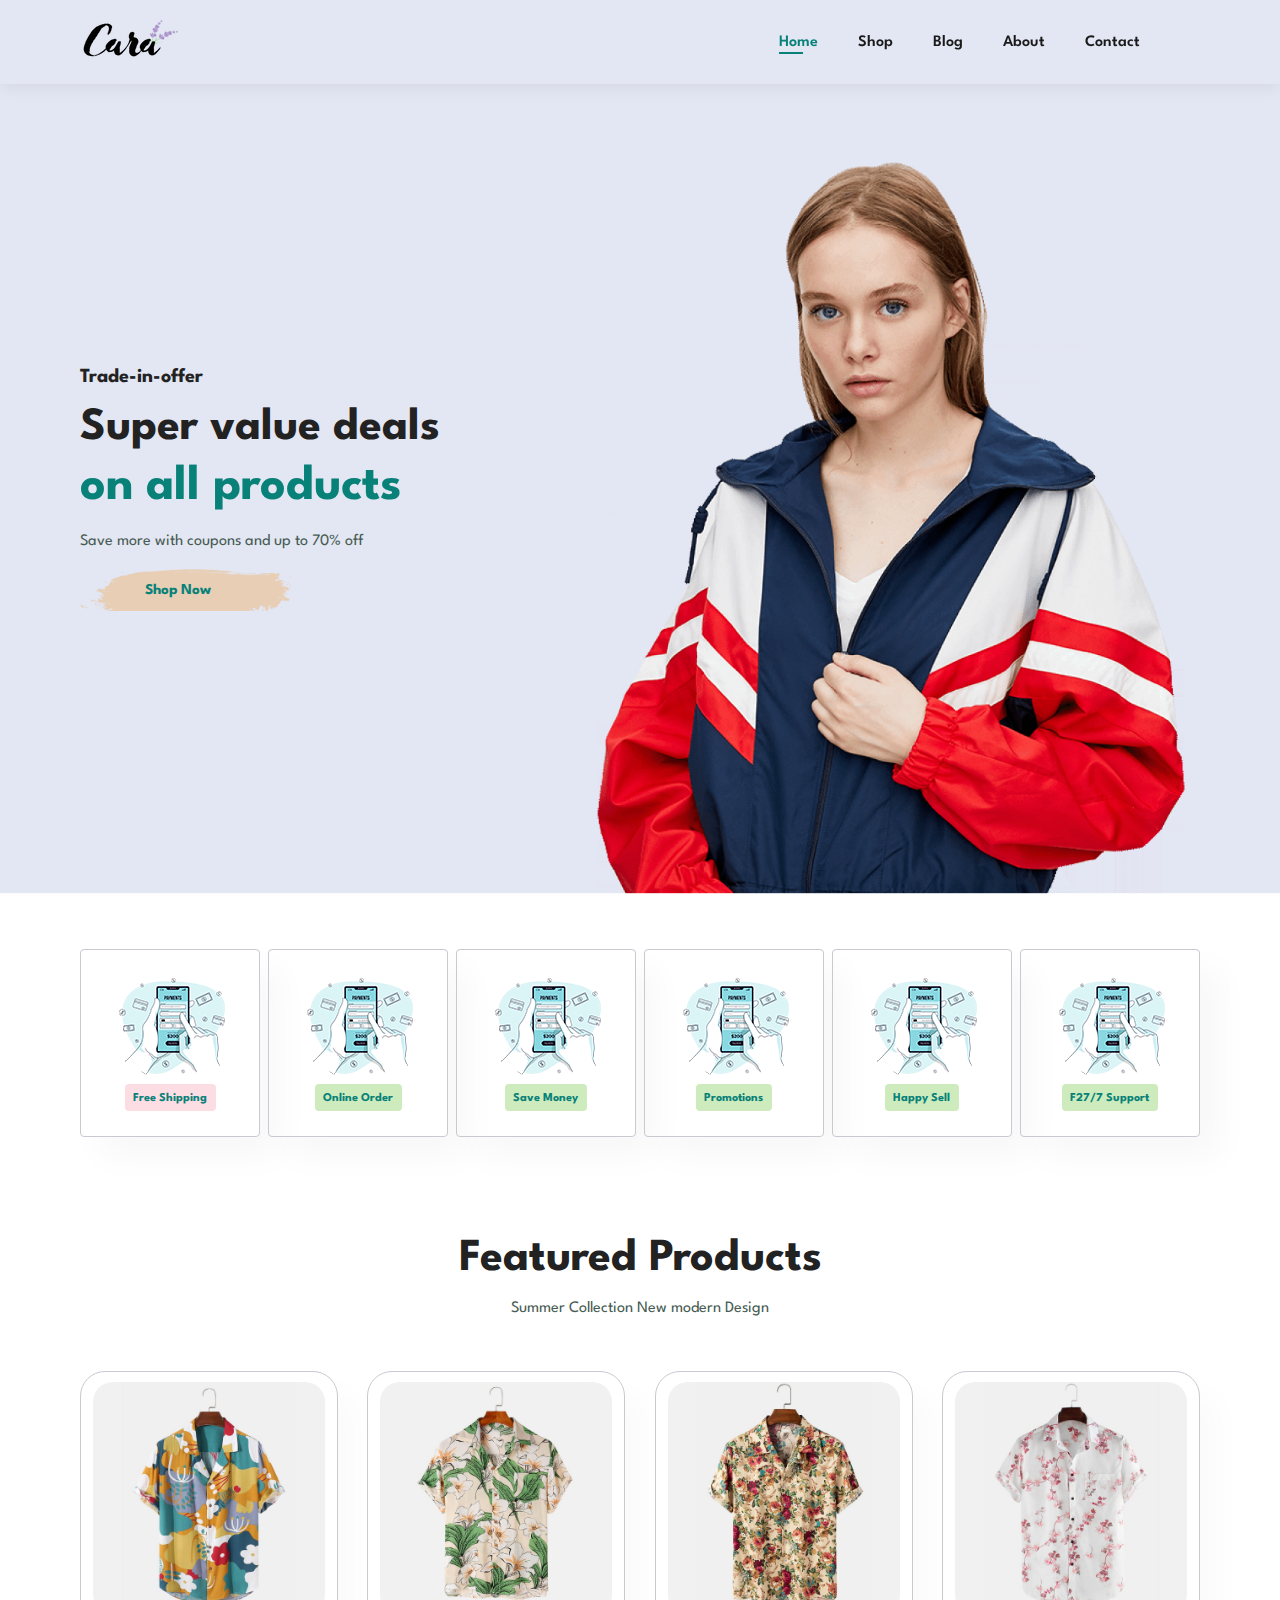
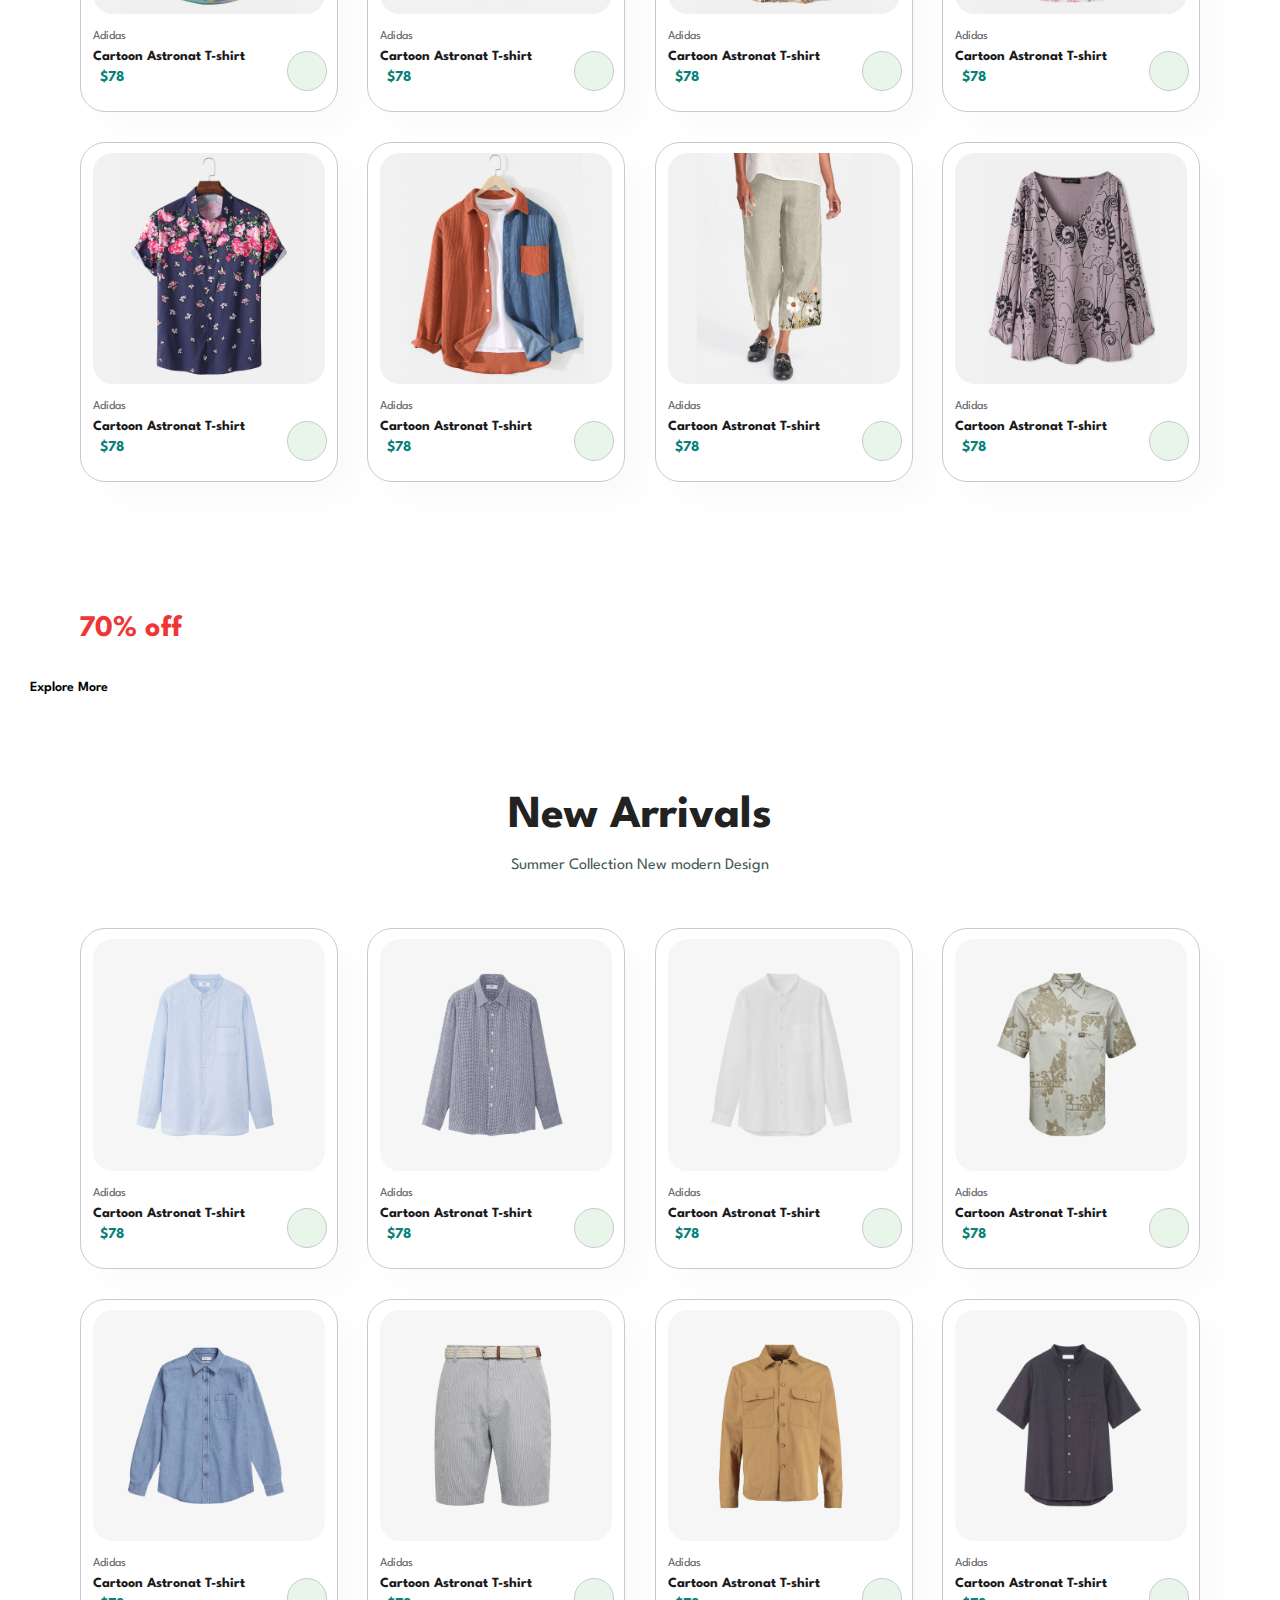
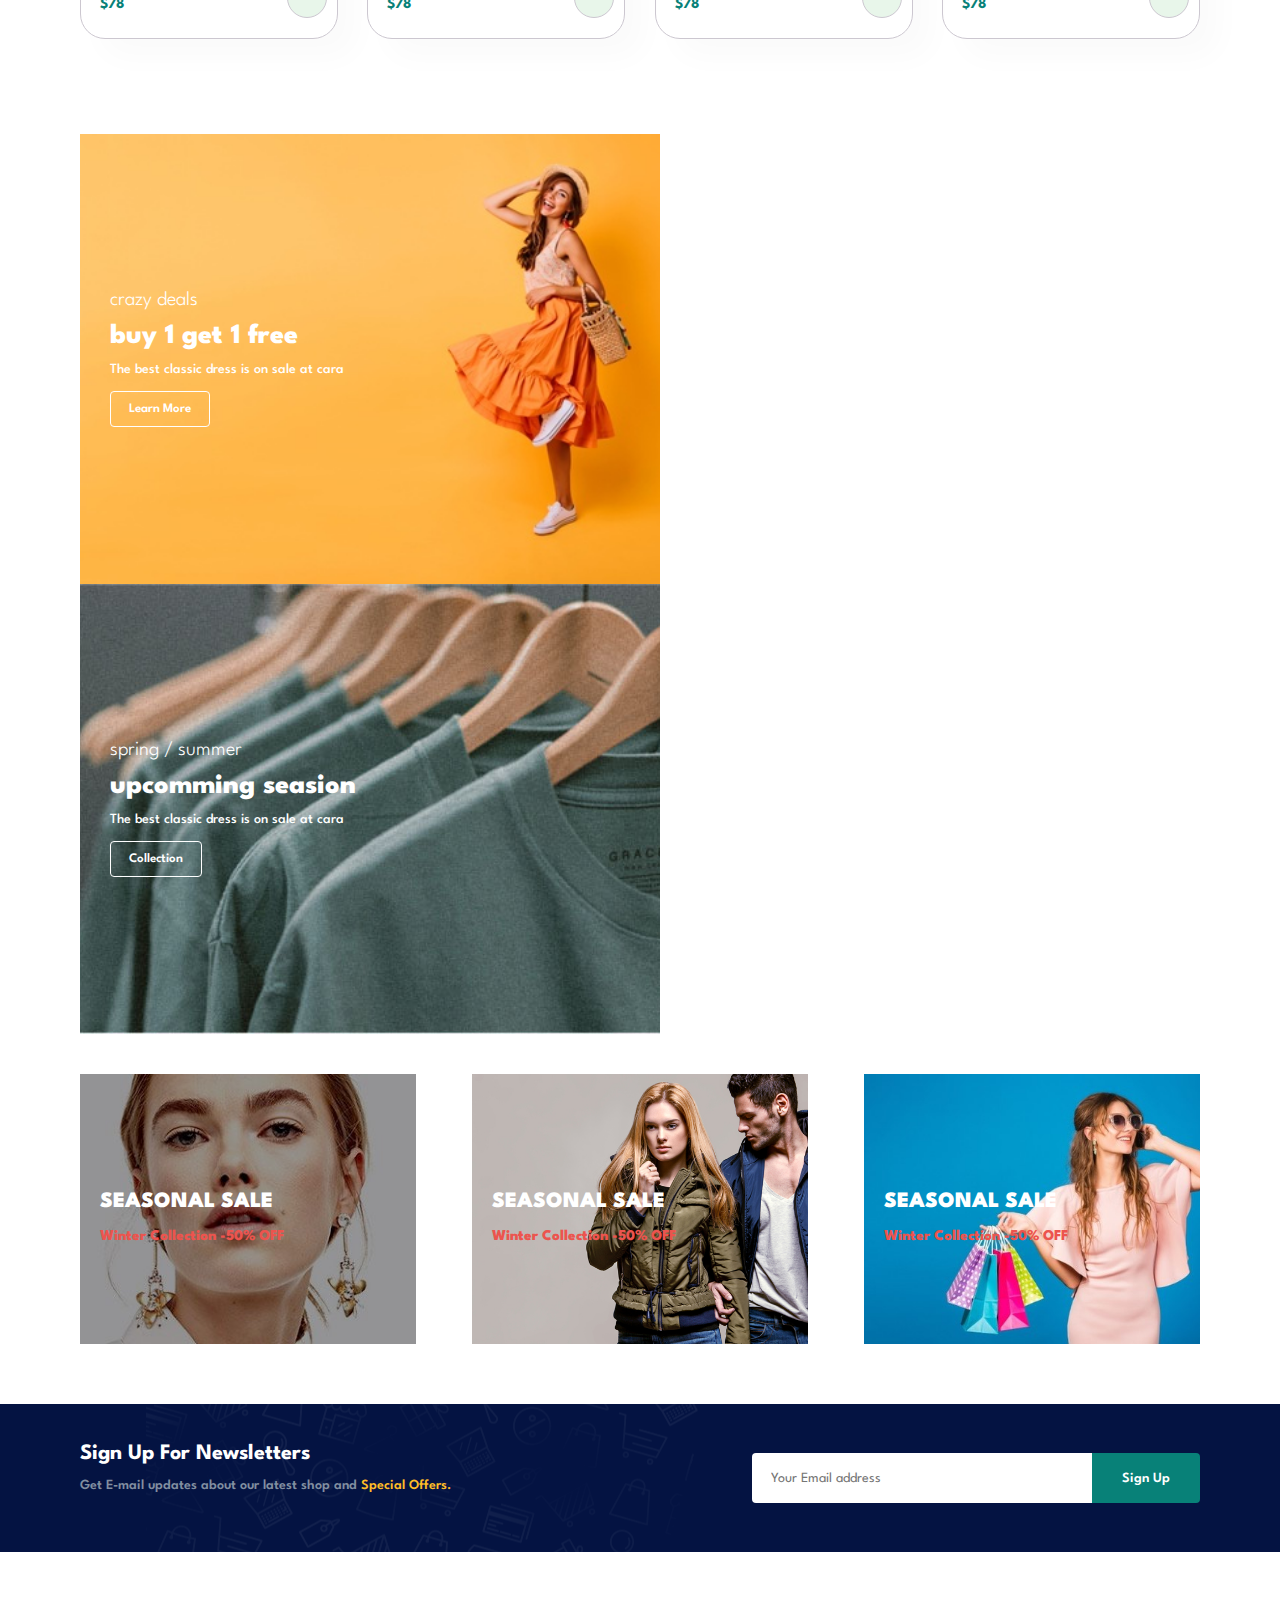
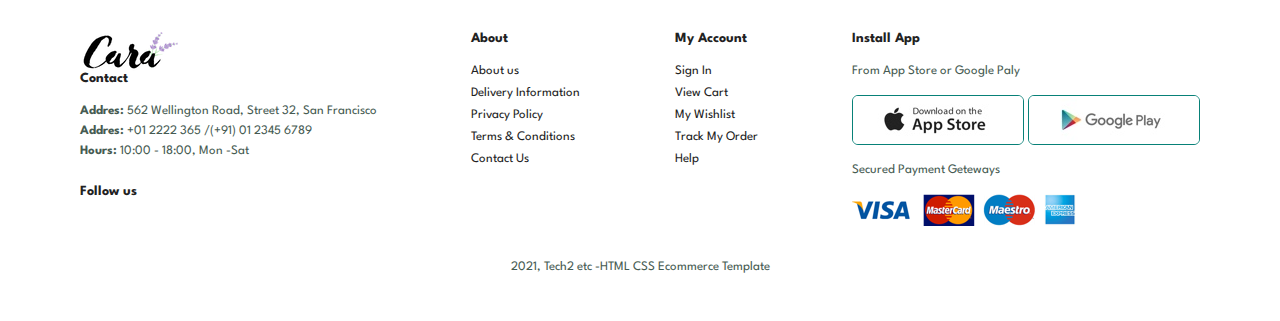
==== commit a38391a4: "Merge branch 'main' into SC-NewFeature" ====
--- a/Index.html
+++ b/Index.html
@@ -94,80 +94,277 @@
             </div>
 
             <div class="pro">
-                <img src="./img/products/f1.jpg" alt="">
-                <div class="des">
-                    <span>Adidas</span>
-                    <h5>Cartoon Astronat T-shirt</h5>
-                    <div class="star">
-                        <i class="fas fa-star"></i>
-                        <i class="fas fa-star"></i>
-                        <i class="fas fa-star"></i>
-                        <i class="fas fa-star"></i>
-                        <i class="fas fa-star"></i>
-                    </div>
-                    <h4>$78</h4>
-                </div>
-                <a href="#"><i class="fa-solid fa-cart-shopping cart"></i></a>
-            </div>
-
-            <div class="pro">
-                <img src="./img/products/f1.jpg" alt="">
-                <div class="des">
-                    <span>Adidas</span>
-                    <h5>Cartoon Astronat T-shirt</h5>
-                    <div class="star">
-                        <i class="fas fa-star"></i>
-                        <i class="fas fa-star"></i>
-                        <i class="fas fa-star"></i>
-                        <i class="fas fa-star"></i>
-                        <i class="fas fa-star"></i>
-                    </div>
-                    <h4>$78</h4>
-                </div>
-                <a href="#"><i class="fa-solid fa-cart-shopping cart"></i></a>
-            </div>
-
-            <div class="pro">
-                <img src="./img/products/f1.jpg" alt="">
-                <div class="des">
-                    <span>Adidas</span>
-                    <h5>Cartoon Astronat T-shirt</h5>
-                    <div class="star">
-                        <i class="fas fa-star"></i>
-                        <i class="fas fa-star"></i>
-                        <i class="fas fa-star"></i>
-                        <i class="fas fa-star"></i>
-                        <i class="fas fa-star"></i>
-                    </div>
-                    <h4>$78</h4>
-                </div>
-                <a href="#"><i class="fa-solid fa-cart-shopping cart"></i></a>
-            </div>
-
-            <div class="pro">
-                <img src="./img/products/f1.jpg" alt="">
-                <div class="des">
-                    <span>Adidas</span>
-                    <h5>Cartoon Astronat T-shirt</h5>
-                    <div class="star">
-                        <i class="fas fa-star"></i>
-                        <i class="fas fa-star"></i>
-                        <i class="fas fa-star"></i>
-                        <i class="fas fa-star"></i>
-                        <i class="fas fa-star"></i>
-                    </div>
-                    <h4>$78</h4>
-                </div>
-                <a href="#"><i class="fa-solid fa-cart-shopping cart"></i></a>
-            </div>
-
-            
-        </div>
-    </section>
-
-    <section id="banner"></section>
-
-    <section id="product1"></section>
+                <img src="./img/products/f2.jpg" alt="">
+                <div class="des">
+                    <span>Adidas</span>
+                    <h5>Cartoon Astronat T-shirt</h5>
+                    <div class="star">
+                        <i class="fas fa-star"></i>
+                        <i class="fas fa-star"></i>
+                        <i class="fas fa-star"></i>
+                        <i class="fas fa-star"></i>
+                        <i class="fas fa-star"></i>
+                    </div>
+                    <h4>$78</h4>
+                </div>
+                <a href="#"><i class="fa-solid fa-cart-shopping cart"></i></a>
+            </div>
+
+            <div class="pro">
+                <img src="./img/products/f3.jpg" alt="">
+                <div class="des">
+                    <span>Adidas</span>
+                    <h5>Cartoon Astronat T-shirt</h5>
+                    <div class="star">
+                        <i class="fas fa-star"></i>
+                        <i class="fas fa-star"></i>
+                        <i class="fas fa-star"></i>
+                        <i class="fas fa-star"></i>
+                        <i class="fas fa-star"></i>
+                    </div>
+                    <h4>$78</h4>
+                </div>
+                <a href="#"><i class="fa-solid fa-cart-shopping cart"></i></a>
+            </div>
+
+            <div class="pro">
+                <img src="./img/products/f4.jpg" alt="">
+                <div class="des">
+                    <span>Adidas</span>
+                    <h5>Cartoon Astronat T-shirt</h5>
+                    <div class="star">
+                        <i class="fas fa-star"></i>
+                        <i class="fas fa-star"></i>
+                        <i class="fas fa-star"></i>
+                        <i class="fas fa-star"></i>
+                        <i class="fas fa-star"></i>
+                    </div>
+                    <h4>$78</h4>
+                </div>
+                <a href="#"><i class="fa-solid fa-cart-shopping cart"></i></a>
+            </div>
+
+            <div class="pro">
+                <img src="./img/products/f5.jpg" alt="">
+                <div class="des">
+                    <span>Adidas</span>
+                    <h5>Cartoon Astronat T-shirt</h5>
+                    <div class="star">
+                        <i class="fas fa-star"></i>
+                        <i class="fas fa-star"></i>
+                        <i class="fas fa-star"></i>
+                        <i class="fas fa-star"></i>
+                        <i class="fas fa-star"></i>
+                    </div>
+                    <h4>$78</h4>
+                </div>
+                <a href="#"><i class="fa-solid fa-cart-shopping cart"></i></a>
+            </div>
+
+            <div class="pro">
+                <img src="./img/products/f6.jpg" alt="">
+                <div class="des">
+                    <span>Adidas</span>
+                    <h5>Cartoon Astronat T-shirt</h5>
+                    <div class="star">
+                        <i class="fas fa-star"></i>
+                        <i class="fas fa-star"></i>
+                        <i class="fas fa-star"></i>
+                        <i class="fas fa-star"></i>
+                        <i class="fas fa-star"></i>
+                    </div>
+                    <h4>$78</h4>
+                </div>
+                <a href="#"><i class="fa-solid fa-cart-shopping cart"></i></a>
+            </div>
+
+            <div class="pro">
+                <img src="./img/products/f7.jpg" alt="">
+                <div class="des">
+                    <span>Adidas</span>
+                    <h5>Cartoon Astronat T-shirt</h5>
+                    <div class="star">
+                        <i class="fas fa-star"></i>
+                        <i class="fas fa-star"></i>
+                        <i class="fas fa-star"></i>
+                        <i class="fas fa-star"></i>
+                        <i class="fas fa-star"></i>
+                    </div>
+                    <h4>$78</h4>
+                </div>
+                <a href="#"><i class="fa-solid fa-cart-shopping cart"></i></a>
+            </div>
+
+            <div class="pro">
+                <img src="./img/products/f8.jpg" alt="">
+                <div class="des">
+                    <span>Adidas</span>
+                    <h5>Cartoon Astronat T-shirt</h5>
+                    <div class="star">
+                        <i class="fas fa-star"></i>
+                        <i class="fas fa-star"></i>
+                        <i class="fas fa-star"></i>
+                        <i class="fas fa-star"></i>
+                        <i class="fas fa-star"></i>
+                    </div>
+                    <h4>$78</h4>
+                </div>
+                <a href="#"><i class="fa-solid fa-cart-shopping cart"></i></a>
+            </div>
+
+
+        </div>
+    </section>
+
+    <section id="banner" class="section-m1">
+        <h4>Repair Services</h4>
+        <h2>Up to <span>70% off</span> - All t-shirts and accessories</h2>
+        <button class="normal">Explore More</button>
+    </section>
+
+    <section id="product" class="section-p1">
+        <h2>New Arrivals</h2>
+        <p>Summer Collection New modern Design</p>
+        <div class="pro-container">
+            <div class="pro">
+                <img src="./img/products/n1.jpg" alt="">
+                <div class="des">
+                    <span>Adidas</span>
+                    <h5>Cartoon Astronat T-shirt</h5>
+                    <div class="star">
+                        <i class="fas fa-star"></i>
+                        <i class="fas fa-star"></i>
+                        <i class="fas fa-star"></i>
+                        <i class="fas fa-star"></i>
+                        <i class="fas fa-star"></i>
+                    </div>
+                    <h4>$78</h4>
+                </div>
+                <a href="#"><i class="fa-solid fa-cart-shopping cart"></i></a>
+            </div>
+
+            <div class="pro">
+                <img src="./img/products/n2.jpg" alt="">
+                <div class="des">
+                    <span>Adidas</span>
+                    <h5>Cartoon Astronat T-shirt</h5>
+                    <div class="star">
+                        <i class="fas fa-star"></i>
+                        <i class="fas fa-star"></i>
+                        <i class="fas fa-star"></i>
+                        <i class="fas fa-star"></i>
+                        <i class="fas fa-star"></i>
+                    </div>
+                    <h4>$78</h4>
+                </div>
+                <a href="#"><i class="fa-solid fa-cart-shopping cart"></i></a>
+            </div>
+
+            <div class="pro">
+                <img src="./img/products/n3.jpg" alt="">
+                <div class="des">
+                    <span>Adidas</span>
+                    <h5>Cartoon Astronat T-shirt</h5>
+                    <div class="star">
+                        <i class="fas fa-star"></i>
+                        <i class="fas fa-star"></i>
+                        <i class="fas fa-star"></i>
+                        <i class="fas fa-star"></i>
+                        <i class="fas fa-star"></i>
+                    </div>
+                    <h4>$78</h4>
+                </div>
+                <a href="#"><i class="fa-solid fa-cart-shopping cart"></i></a>
+            </div>
+
+            <div class="pro">
+                <img src="./img/products/n4.jpg" alt="">
+                <div class="des">
+                    <span>Adidas</span>
+                    <h5>Cartoon Astronat T-shirt</h5>
+                    <div class="star">
+                        <i class="fas fa-star"></i>
+                        <i class="fas fa-star"></i>
+                        <i class="fas fa-star"></i>
+                        <i class="fas fa-star"></i>
+                        <i class="fas fa-star"></i>
+                    </div>
+                    <h4>$78</h4>
+                </div>
+                <a href="#"><i class="fa-solid fa-cart-shopping cart"></i></a>
+            </div>
+
+            <div class="pro">
+                <img src="./img/products/n5.jpg" alt="">
+                <div class="des">
+                    <span>Adidas</span>
+                    <h5>Cartoon Astronat T-shirt</h5>
+                    <div class="star">
+                        <i class="fas fa-star"></i>
+                        <i class="fas fa-star"></i>
+                        <i class="fas fa-star"></i>
+                        <i class="fas fa-star"></i>
+                        <i class="fas fa-star"></i>
+                    </div>
+                    <h4>$78</h4>
+                </div>
+                <a href="#"><i class="fa-solid fa-cart-shopping cart"></i></a>
+            </div>
+
+            <div class="pro">
+                <img src="./img/products/n6.jpg" alt="">
+                <div class="des">
+                    <span>Adidas</span>
+                    <h5>Cartoon Astronat T-shirt</h5>
+                    <div class="star">
+                        <i class="fas fa-star"></i>
+                        <i class="fas fa-star"></i>
+                        <i class="fas fa-star"></i>
+                        <i class="fas fa-star"></i>
+                        <i class="fas fa-star"></i>
+                    </div>
+                    <h4>$78</h4>
+                </div>
+                <a href="#"><i class="fa-solid fa-cart-shopping cart"></i></a>
+            </div>
+
+            <div class="pro">
+                <img src="./img/products/n7.jpg" alt="">
+                <div class="des">
+                    <span>Adidas</span>
+                    <h5>Cartoon Astronat T-shirt</h5>
+                    <div class="star">
+                        <i class="fas fa-star"></i>
+                        <i class="fas fa-star"></i>
+                        <i class="fas fa-star"></i>
+                        <i class="fas fa-star"></i>
+                        <i class="fas fa-star"></i>
+                    </div>
+                    <h4>$78</h4>
+                </div>
+                <a href="#"><i class="fa-solid fa-cart-shopping cart"></i></a>
+            </div>
+
+            <div class="pro">
+                <img src="./img/products/n8.jpg" alt="">
+                <div class="des">
+                    <span>Adidas</span>
+                    <h5>Cartoon Astronat T-shirt</h5>
+                    <div class="star">
+                        <i class="fas fa-star"></i>
+                        <i class="fas fa-star"></i>
+                        <i class="fas fa-star"></i>
+                        <i class="fas fa-star"></i>
+                        <i class="fas fa-star"></i>
+                    </div>
+                    <h4>$78</h4>
+                </div>
+                <a href="#"><i class="fa-solid fa-cart-shopping cart"></i></a>
+            </div>
+
+
+        </div>
+    </section>
 
     <!-- Collaborator -suraj Chaudhary ---- -->
     <section id="sm-banner" class="section-p1">
--- a/Style.css
+++ b/Style.css
@@ -46,6 +46,19 @@
 
 .section-m1 {
   margin: 40px 0;
+}
+
+button.normal{
+  font-size: 14px;
+  font-weight: 600;
+  padding: 15px 30px;
+  color: black;
+  background-color: white;
+  border-radius: 4px;
+  cursor: pointer;
+  border: none;
+  outline: none;
+  transition: 0.2s;
 }
 
 body {
@@ -182,10 +195,11 @@
   text-align: center;
 }
 
-#product .pro-container{
+#product .pro-container {
   display: flex;
   justify-content: space-between;
   padding-top: 20px;
+  flex-wrap: wrap;
 }
 
 #product .pro {
@@ -252,11 +266,47 @@
   right: 10px;
 }
 
+
 #sm-banner{
   display: flex;
   justify-content: space-between;
   flex-wrap: wrap;
 }
+
+=======
+#banner {
+  display: flex;
+  align-items: center;
+  justify-content: center;
+  flex-direction: column;
+  text-align: center;
+  background-image: url(./img/banner/b2.jpg);
+  width: 100%;
+  height: 40vh;
+  background-size: cover;
+  background-position: center;
+}
+
+#banner h4 {
+  color: white;
+  font-size: 16px;
+}
+
+#banner h2 {
+  color: white;
+  font-size: 30px;
+  padding: 10px 0;
+}
+
+#banner h2 span {
+  color: #ef3636;
+}
+
+#banner button:hover{
+  background: #088178;
+  color: #fff;
+}
+
 
 /* --- shop Page --- */
 #sm-banner .banner-box{
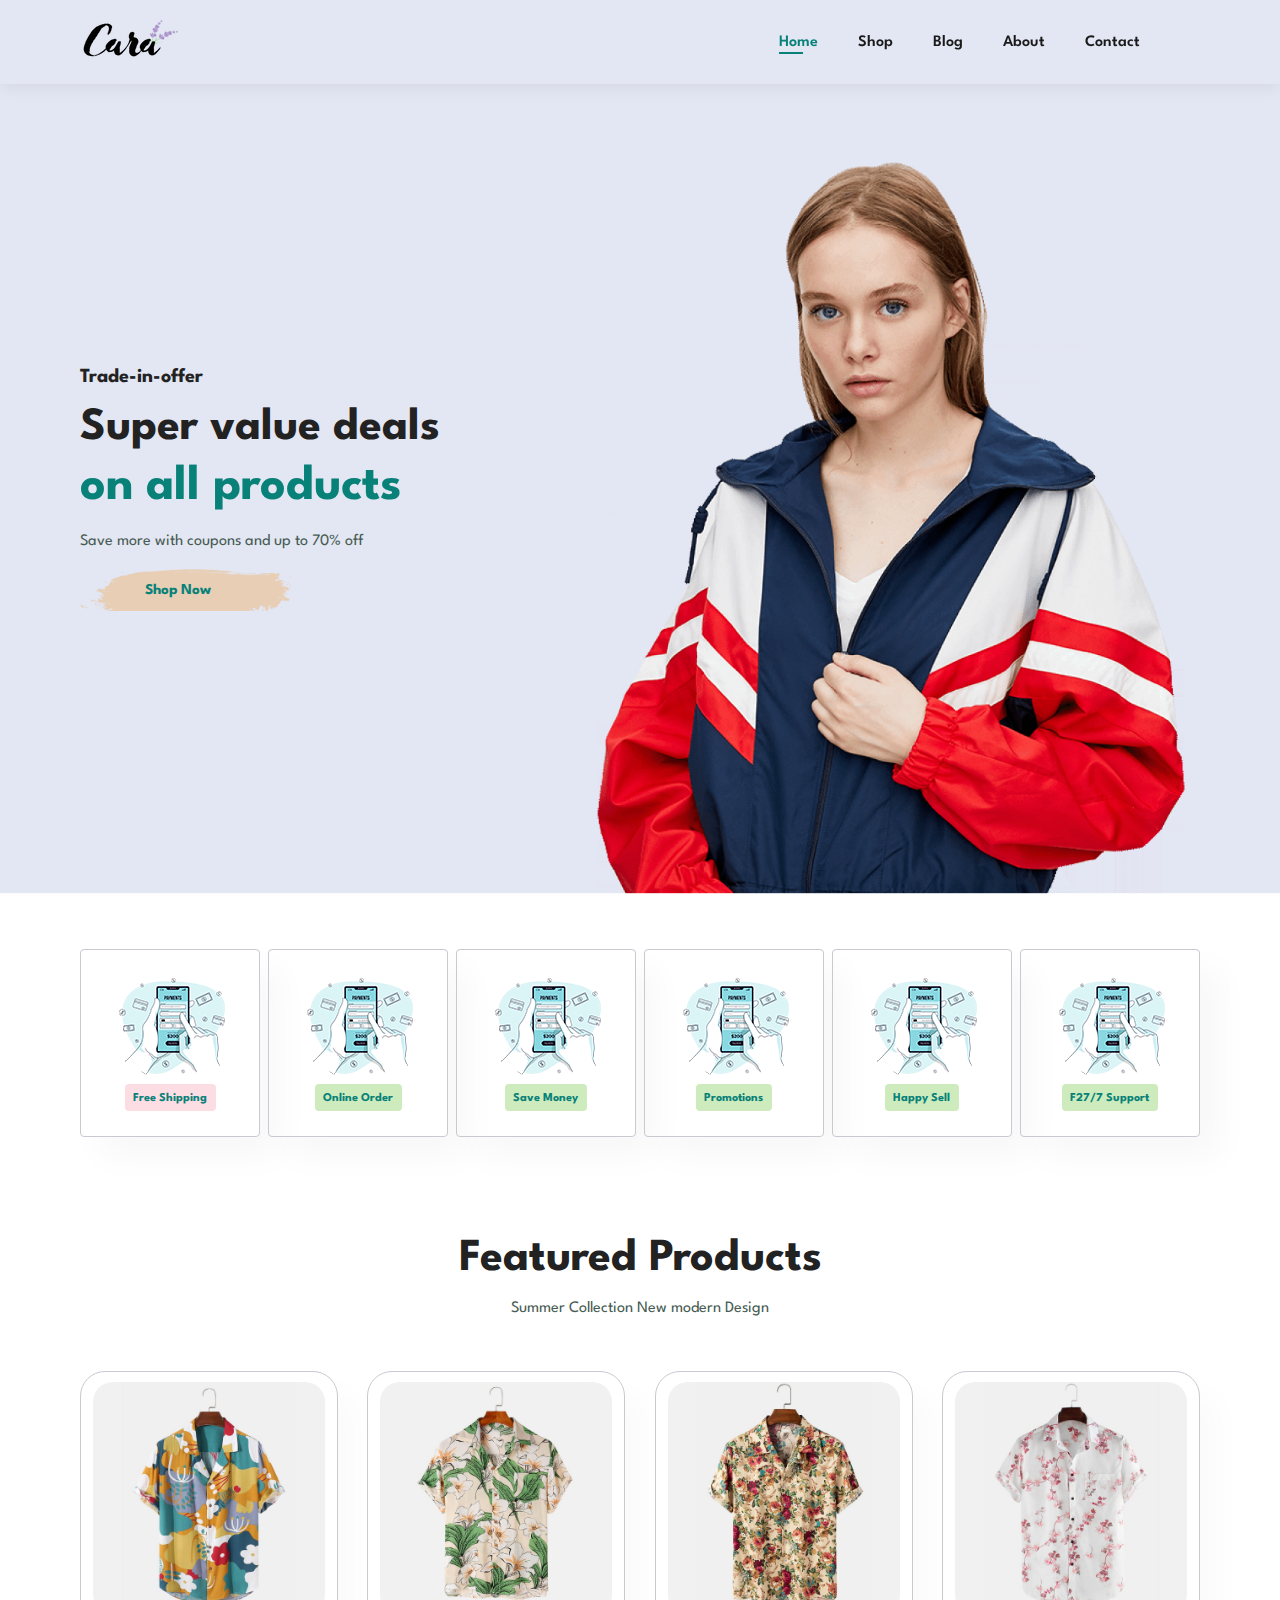
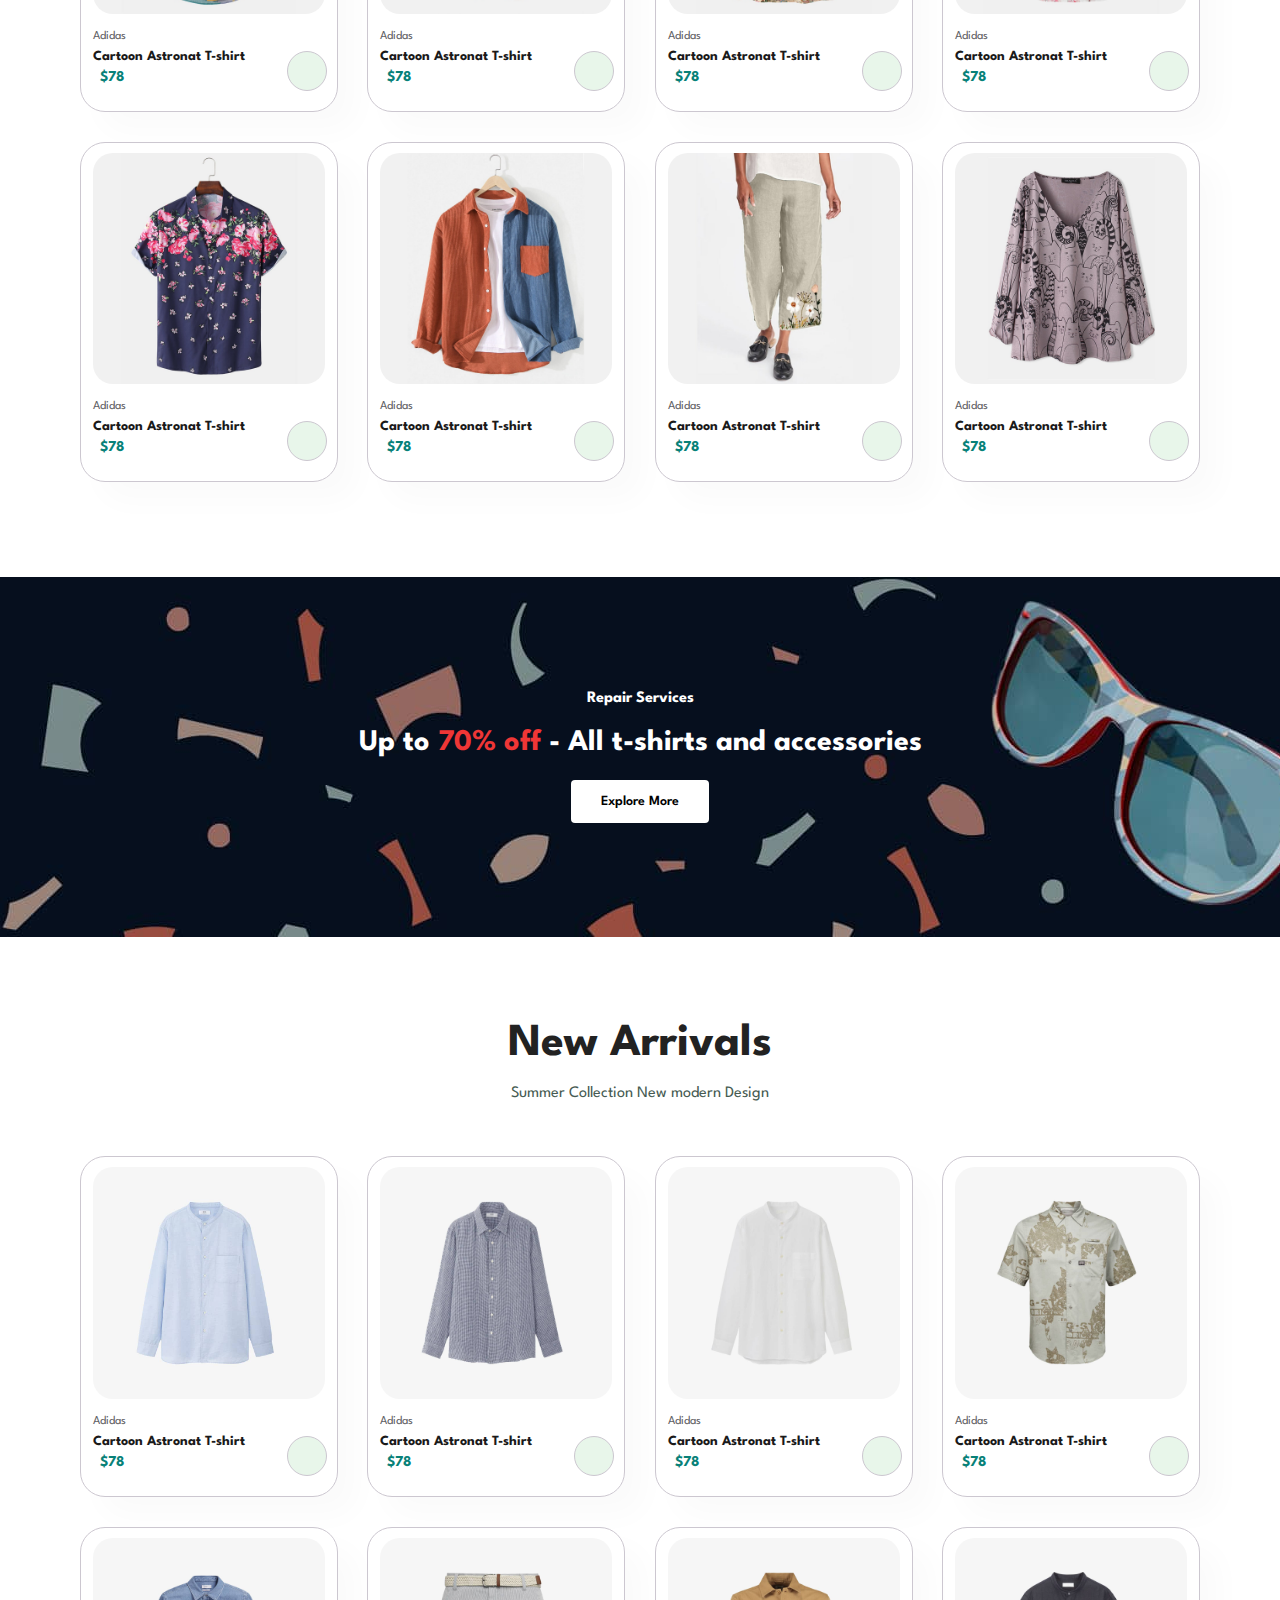
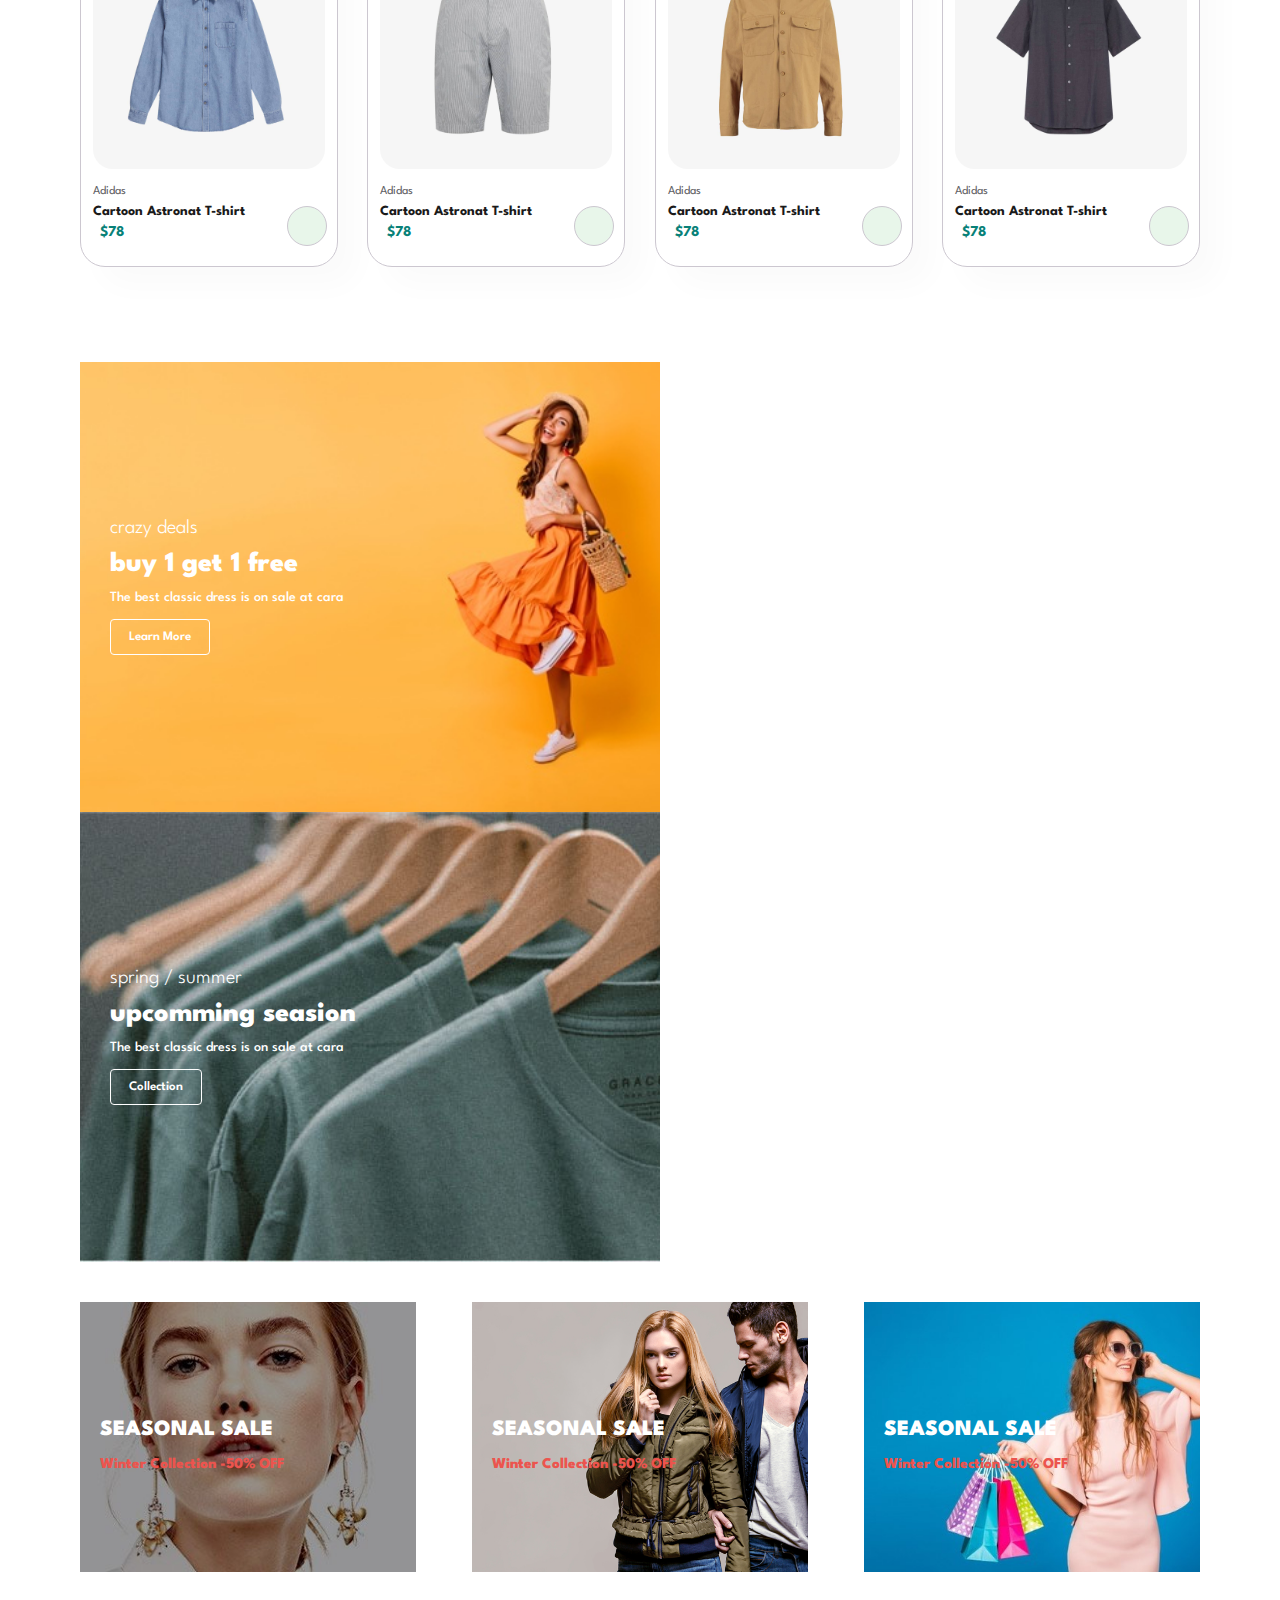
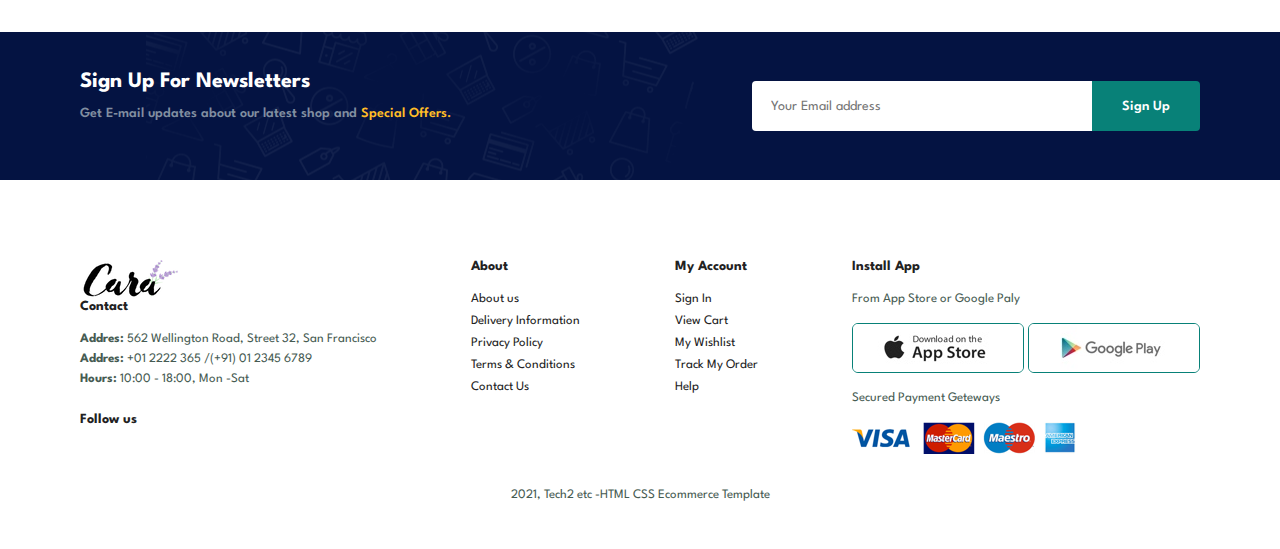
==== commit 557002fd: "Media queries added." ====
--- a/Index.html
+++ b/Index.html
@@ -26,8 +26,13 @@
                 <li><a href="blog.html">Blog</a></li>
                 <li><a href="about.html">About</a></li>
                 <li><a href="contact.html">Contact</a></li>
-                <li><a href="cart.html"> <i class="fa-solid fa-cart-shopping"></i> </a></li>
+                <li><a id="lg-bag" href="cart.html"> <i class="fa-solid fa-cart-shopping"></i> </a></li>
+                <a href="#" id="close"><i class="fa-solid fa-xmark"></i></a>
             </ul>
+        </div>
+        <div id="mobile">
+            <a href="./cart.html"><i class="fas fa-shopping-bag"></i></a>
+            <i id="bar" class="fa-solid fa-bars"></i>
         </div>
     </section>
 
@@ -377,7 +382,7 @@
             <span>The best classic dress is on sale at cara</span>
             <button class="white">Learn More</button>
         </div>
-  
+
 
         <div class="banner-box banner-box2">
             <h4> spring / summer</h4>
@@ -388,14 +393,14 @@
             <button class="white">Collection</button>
         </div>
     </section>
-    
+
     <section id="banner3">
         <div class="banner-box">
             <h2>
                 SEASONAL SALE
             </h2>
             <h3>
-                Winter Collection -50% OFF 
+                Winter Collection -50% OFF
             </h3>
         </div>
 
@@ -404,7 +409,7 @@
                 SEASONAL SALE
             </h2>
             <h3>
-                Winter Collection -50% OFF 
+                Winter Collection -50% OFF
             </h3>
         </div>
 
@@ -413,7 +418,7 @@
                 SEASONAL SALE
             </h2>
             <h3>
-                Winter Collection -50% OFF 
+                Winter Collection -50% OFF
             </h3>
         </div>
     </section>
@@ -436,73 +441,73 @@
 
     <!-- Collaborator -suraj Chaudhary ---- -->
     <footer class="section-p1">
-<div class="col">
-    <img src="./img/logo.png" alt="">
-    <h4>
-        Contact
-    </h4>
-    <p>
-        <strong>Addres:</strong> 562 Wellington Road, Street 32, San Francisco
-    </p>
-    
-    <p>
-        <strong>Addres:</strong> +01 2222 365 /(+91) 01 2345 6789
-    </p>
-    
-    <p>
-        <strong>Hours:</strong> 10:00 - 18:00, Mon -Sat
-    </p>
-    <div class="follow">
-        <h4>
-            Follow us
-        </h4>
-        <div class="icon">
-            <i class="fab fa-facebook-f"></i>
-            <i class="fab fa-twitter"></i>
-            <i class="fab fa-instagram"></i>
-            <i class="fab fa-youtube"></i>
-        </div>
-    </div>
-</div>
-
-
-<div class="col">
-    <h4>About</h4>
-    <a href="#">About us</a>
-    <a href="#">Delivery Information</a>
-    <a href="#">Privacy Policy</a>
-    <a href="#">Terms & Conditions</a>
-    <a href="#">Contact Us</a>
-</div>
-
-<div class="col">
-    <h4>My Account</h4>
-    <a href="#">Sign In</a>
-    <a href="#">View Cart </a>
-    <a href="#">My Wishlist</a>
-    <a href="#">Track My Order</a>
-    <a href="#">Help</a>
-</div>
-
-<div class="col install">
-    <h4>
-        Install App
-    </h4>
-    <p> From App Store or Google Paly</p>
-    <div class="row">
-        <img src="./img/pay/app.jpg" alt="">
-        
-        <img src="./img/pay/play.jpg" alt="">
-    </div>
-    <p> Secured Payment Geteways</p>
-    <img src="./img/pay/pay.png" alt="">
-</div>
-
-<div class="copyright">
-    <p> 2021, Tech2 etc -HTML CSS Ecommerce Template
-
-    </p>
-</div>
+        <div class="col">
+            <img src="./img/logo.png" alt="">
+            <h4>
+                Contact
+            </h4>
+            <p>
+                <strong>Addres:</strong> 562 Wellington Road, Street 32, San Francisco
+            </p>
+
+            <p>
+                <strong>Addres:</strong> +01 2222 365 /(+91) 01 2345 6789
+            </p>
+
+            <p>
+                <strong>Hours:</strong> 10:00 - 18:00, Mon -Sat
+            </p>
+            <div class="follow">
+                <h4>
+                    Follow us
+                </h4>
+                <div class="icon">
+                    <i class="fab fa-facebook-f"></i>
+                    <i class="fab fa-twitter"></i>
+                    <i class="fab fa-instagram"></i>
+                    <i class="fab fa-youtube"></i>
+                </div>
+            </div>
+        </div>
+
+
+        <div class="col">
+            <h4>About</h4>
+            <a href="#">About us</a>
+            <a href="#">Delivery Information</a>
+            <a href="#">Privacy Policy</a>
+            <a href="#">Terms & Conditions</a>
+            <a href="#">Contact Us</a>
+        </div>
+
+        <div class="col">
+            <h4>My Account</h4>
+            <a href="#">Sign In</a>
+            <a href="#">View Cart </a>
+            <a href="#">My Wishlist</a>
+            <a href="#">Track My Order</a>
+            <a href="#">Help</a>
+        </div>
+
+        <div class="col install">
+            <h4>
+                Install App
+            </h4>
+            <p> From App Store or Google Paly</p>
+            <div class="row">
+                <img src="./img/pay/app.jpg" alt="">
+
+                <img src="./img/pay/play.jpg" alt="">
+            </div>
+            <p> Secured Payment Geteways</p>
+            <img src="./img/pay/pay.png" alt="">
+        </div>
+
+        <div class="copyright">
+            <p> 2021, Tech2 etc -HTML CSS Ecommerce Template
+
+            </p>
+        </div>
     </footer>
 
 
--- a/Style.css
+++ b/Style.css
@@ -48,7 +48,7 @@
   margin: 40px 0;
 }
 
-button.normal{
+button.normal {
   font-size: 14px;
   font-weight: 600;
   padding: 15px 30px;
@@ -110,6 +110,14 @@
   position: absolute;
   bottom: -4px;
   left: 20px;
+}
+
+#mobile {
+  display: none;
+  align-items: center;
+}
+#close {
+  display: none;
 }
 
 /* --- Home page(hero) --- */
@@ -266,14 +274,12 @@
   right: 10px;
 }
 
-
-#sm-banner{
+#sm-banner {
   display: flex;
   justify-content: space-between;
   flex-wrap: wrap;
 }
 
-=======
 #banner {
   display: flex;
   align-items: center;
@@ -302,14 +308,13 @@
   color: #ef3636;
 }
 
-#banner button:hover{
+#banner button:hover {
   background: #088178;
   color: #fff;
 }
 
-
 /* --- shop Page --- */
-#sm-banner .banner-box{
+#sm-banner .banner-box {
   display: flex;
   justify-content: center;
   align-items: flex-start;
@@ -322,27 +327,26 @@
   padding: 30px;
 }
 
-#sm-banner h4{
+#sm-banner h4 {
   color: #fff;
   font-size: 20px;
   font-weight: 300;
 }
 
-
-#sm-banner h2{
+#sm-banner h2 {
   color: #fff;
   font-size: 28px;
   font-weight: 800;
 }
 
-#sm-banner span{
+#sm-banner span {
   color: #fff;
   font-size: 14px;
   font-weight: 500;
   padding-bottom: 15px;
 }
 
-.banner-box button{
+.banner-box button {
   font-size: 14px;
   font-weight: 600;
   padding: 15px 30px;
@@ -354,7 +358,7 @@
   border-radius: 4px;
 }
 
-button.white{
+button.white {
   font-size: 13px;
   font-weight: 600;
   padding: 11px 18px;
@@ -366,23 +370,23 @@
   transition: 0.2s;
 }
 
-#sm-banner .banner-box:hover button{
-  background-color:#088178 ;
-color: white;
-} 
-
-#sm-banner .banner-box2{
+#sm-banner .banner-box:hover button {
+  background-color: #088178;
+  color: white;
+}
+
+#sm-banner .banner-box2 {
   background-image: url(./img/banner/b10.jpg);
 }
 
-#banner3{
+#banner3 {
   display: flex;
   justify-content: space-between;
   flex-wrap: wrap;
-  flex-direction: ;
+  flex-direction: row;
   padding: 0 80px;
 }
-#banner3 .banner-box{
+#banner3 .banner-box {
   display: flex;
   justify-content: center;
   align-items: flex-start;
@@ -394,31 +398,30 @@
   flex-direction: column;
   padding: 20px;
   margin-bottom: 20px;
-
-}
-
-#banner3 h2{
+}
+
+#banner3 h2 {
   color: #fff;
   font-weight: 900;
   font-size: 22px;
 }
 
-#banner3 h3{
-  color:#ec544e;
+#banner3 h3 {
+  color: #ec544e;
   font-size: 15px;
   font-weight: 800;
 }
-#banner3 .banner-box2{
+#banner3 .banner-box2 {
   background-image: url(./img/banner/b4.jpg);
 }
 
-#banner3 .banner-box3{
+#banner3 .banner-box3 {
   background-image: url(./img/banner/b18.jpg);
 }
 
 /* Newslateer section */
 
-#newsletter{
+#newsletter {
   display: flex;
   justify-content: space-between;
   flex-wrap: wrap;
@@ -429,35 +432,34 @@
   background-repeat: no-repeat;
 }
 
-#newsletter h4{
+#newsletter h4 {
   font-size: 22px;
   font-weight: 700;
   color: #fff;
 }
 
-#newsletter p{
+#newsletter p {
   font-size: 14px;
   font-weight: 600;
   color: #818ea0;
 }
 
-
-#newsletter p span{
-  color:#ffbd27;
-}
-
-#newsletter input{
+#newsletter p span {
+  color: #ffbd27;
+}
+
+#newsletter input {
   height: 3.125rem;
   padding: 0 1.25em;
   font-size: 14px;
   width: 100%;
-  border: 1px solid  transparent;
+  border: 1px solid transparent;
   border-radius: 4px;
   outline: none;
   border-top-right-radius: 0;
   border-bottom-right-radius: 0;
 }
-#newsletter button{
+#newsletter button {
   background-color: #088178;
   color: #fff;
   white-space: nowrap;
@@ -465,38 +467,37 @@
   border-bottom-left-radius: 0;
 }
 
-#newsletter .form{
+#newsletter .form {
   display: flex;
   width: 40%;
 }
 
 /* footer section CSS */
-footer{
+footer {
   display: flex;
   flex-wrap: wrap;
   justify-content: space-between;
 }
-footer .col{
+footer .col {
   display: flex;
   flex-direction: column;
   align-items: flex-start;
   margin-bottom: 20px;
 }
 
-footer .logo{
+footer .logo {
   margin-bottom: 30px;
 }
 
-footer h4{
+footer h4 {
   font-size: 14px;
   padding-bottom: 20px;
 }
 
-footer p{
+footer p {
   font-size: 13px;
   margin: 0 0 8px 0;
 }
-
 
 footer a {
   font-size: 13px;
@@ -505,41 +506,170 @@
   margin-bottom: 10px;
 }
 
-footer .follow{
+footer .follow {
   margin-top: 20px;
 }
 
-
-footer .follow i{
-   color: #464646;
-   padding-right: 4px;
-   cursor: pointer;
-
-}
-
-footer .install .row img{
-  border:  1px solid #088178;
+footer .follow i {
+  color: #464646;
+  padding-right: 4px;
+  cursor: pointer;
+}
+
+footer .install .row img {
+  border: 1px solid #088178;
   border-radius: 6px;
 }
 
-footer .install img{
+footer .install img {
   margin: 10px 0 15px 0;
-
-}
-
-footer .follow i:hover,footer a:hover{
+}
+
+footer .follow i:hover,
+footer a:hover {
   color: #088178;
-
-}
-
-footer .copyright{
+}
+
+footer .copyright {
   text-align: center;
   width: 100%;
 }
 
-
 /* --- single product --- */
 
 /* --- blog page --- */
 
 /* --- media Queries start --- */
+@media (max-width: 799) {
+  .section-p1 {
+    padding: 40px 40px;
+  }
+  #navbar {
+    display: flex;
+    flex-direction: column;
+    align-items: flex-start;
+    justify-content: flex-start;
+    position: fixed;
+    top: 0;
+    right: -300px;
+    height: 100vh;
+    width: 300px;
+    background-color: #e3e6f3;
+    box-shadow: 0 40px 60px rgba(0, 0, 0, 0.1);
+    padding: 80px 0 0 10px;
+    transition: 0.3s;
+  }
+  #navbar.active {
+    right: 0px;
+  }
+  #navbar li {
+    margin-bottom: 25px;
+  }
+  #mobile {
+    display: flex;
+    align-items: center;
+  }
+  #mobile i {
+    color: #1a1a1a;
+    font-size: 24px;
+    padding-left: 20px;
+  }
+  #close {
+    display: initial;
+    position: absolute;
+    top: 30px;
+    left: 30px;
+    color: #222;
+    font-size: 24px;
+  }
+  #lg-bag {
+    display: none;
+  }
+  #hero {
+    height: 70vh;
+    padding: 0 80px;
+    background-position: top 30% right 30%;
+  }
+  #feature {
+    justify-content: center;
+  }
+  #feature .fe-box {
+    margin: 15px 15px;
+  }
+  #product1 .pro-container {
+    justify-content: center;
+  }
+  #product1 .pro {
+    margin: 15px;
+  }
+  #banner {
+    height: 20vh;
+  }
+  #sm-banner .banner-box {
+    min-width: 100%;
+    height: 30vh;
+  }
+  #banner3 {
+    padding: 0 40px;
+  }
+  #banner .banner-box {
+    width: 28%;
+  }
+  #newsletter .form {
+    width: 70%;
+  }
+}
+@media (max-width: 477px) {
+  .section-p1 {
+    padding: 20px;
+  }
+  #header {
+    padding: 10px 30px;
+  }
+  h1 {
+    font-size: 38px;
+  }
+  h2 {
+    font-size: 32px;
+  }
+  #hero {
+    padding: 0 20px;
+    background-position: 55%;
+  }
+
+  #feature {
+    justify-content: space-between;
+  }
+
+  #feature .fe-box {
+    width: 155px;
+    margin: 0 0 15px 0;
+  }
+  #product1 .pro {
+    width: 100%;
+  }
+  #banner {
+    height: 40vh;
+  }
+  #sm-banner .banner-box {
+    height: 40vh;
+  }
+  #sm-banner .banner-box2 {
+    margin-top: 20px;
+  }
+  #banner3 {
+    padding: 0 20px;
+  }
+  #banner3 .banner-box {
+    width: 100%;
+  }
+  #newsletter {
+    padding: 40px 20px;
+  }
+  #newsletter .form {
+    width: 100%;
+  }
+  footer .copyright {
+    text-align: start;
+  }
+}
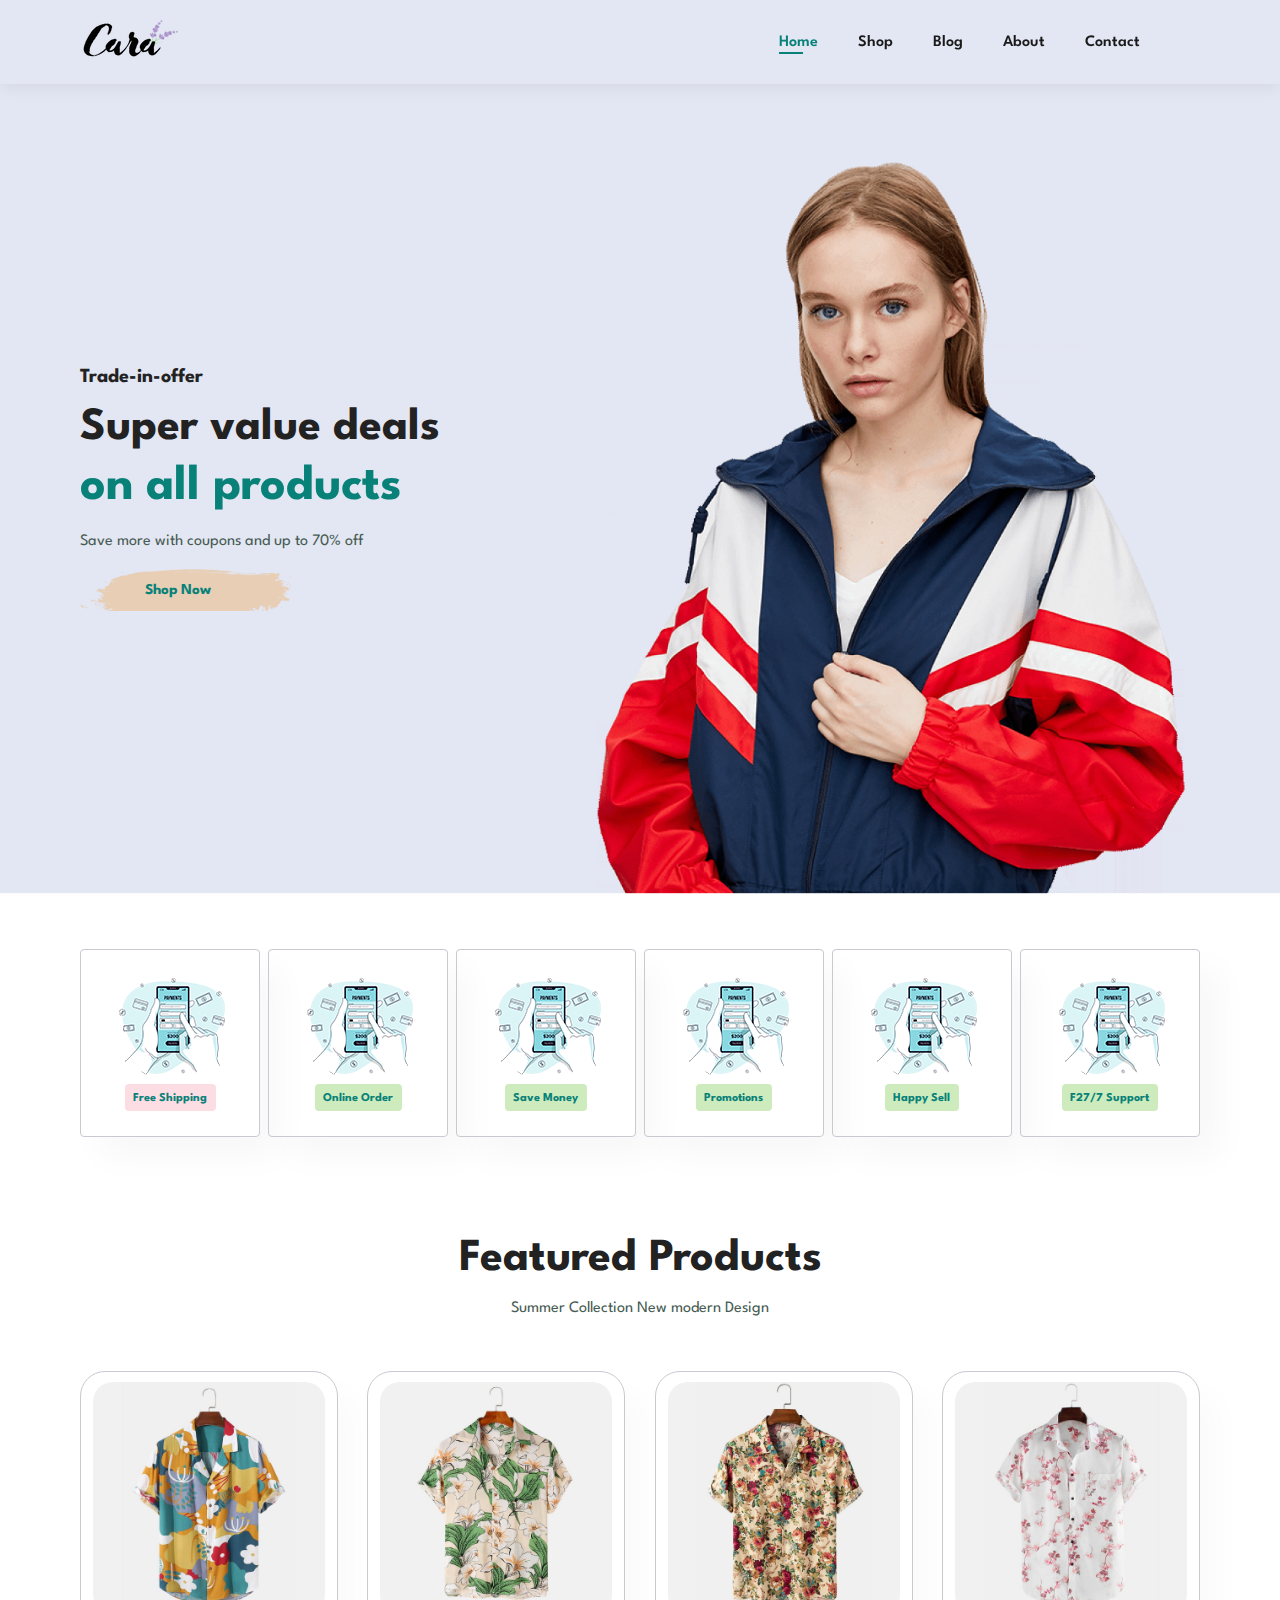
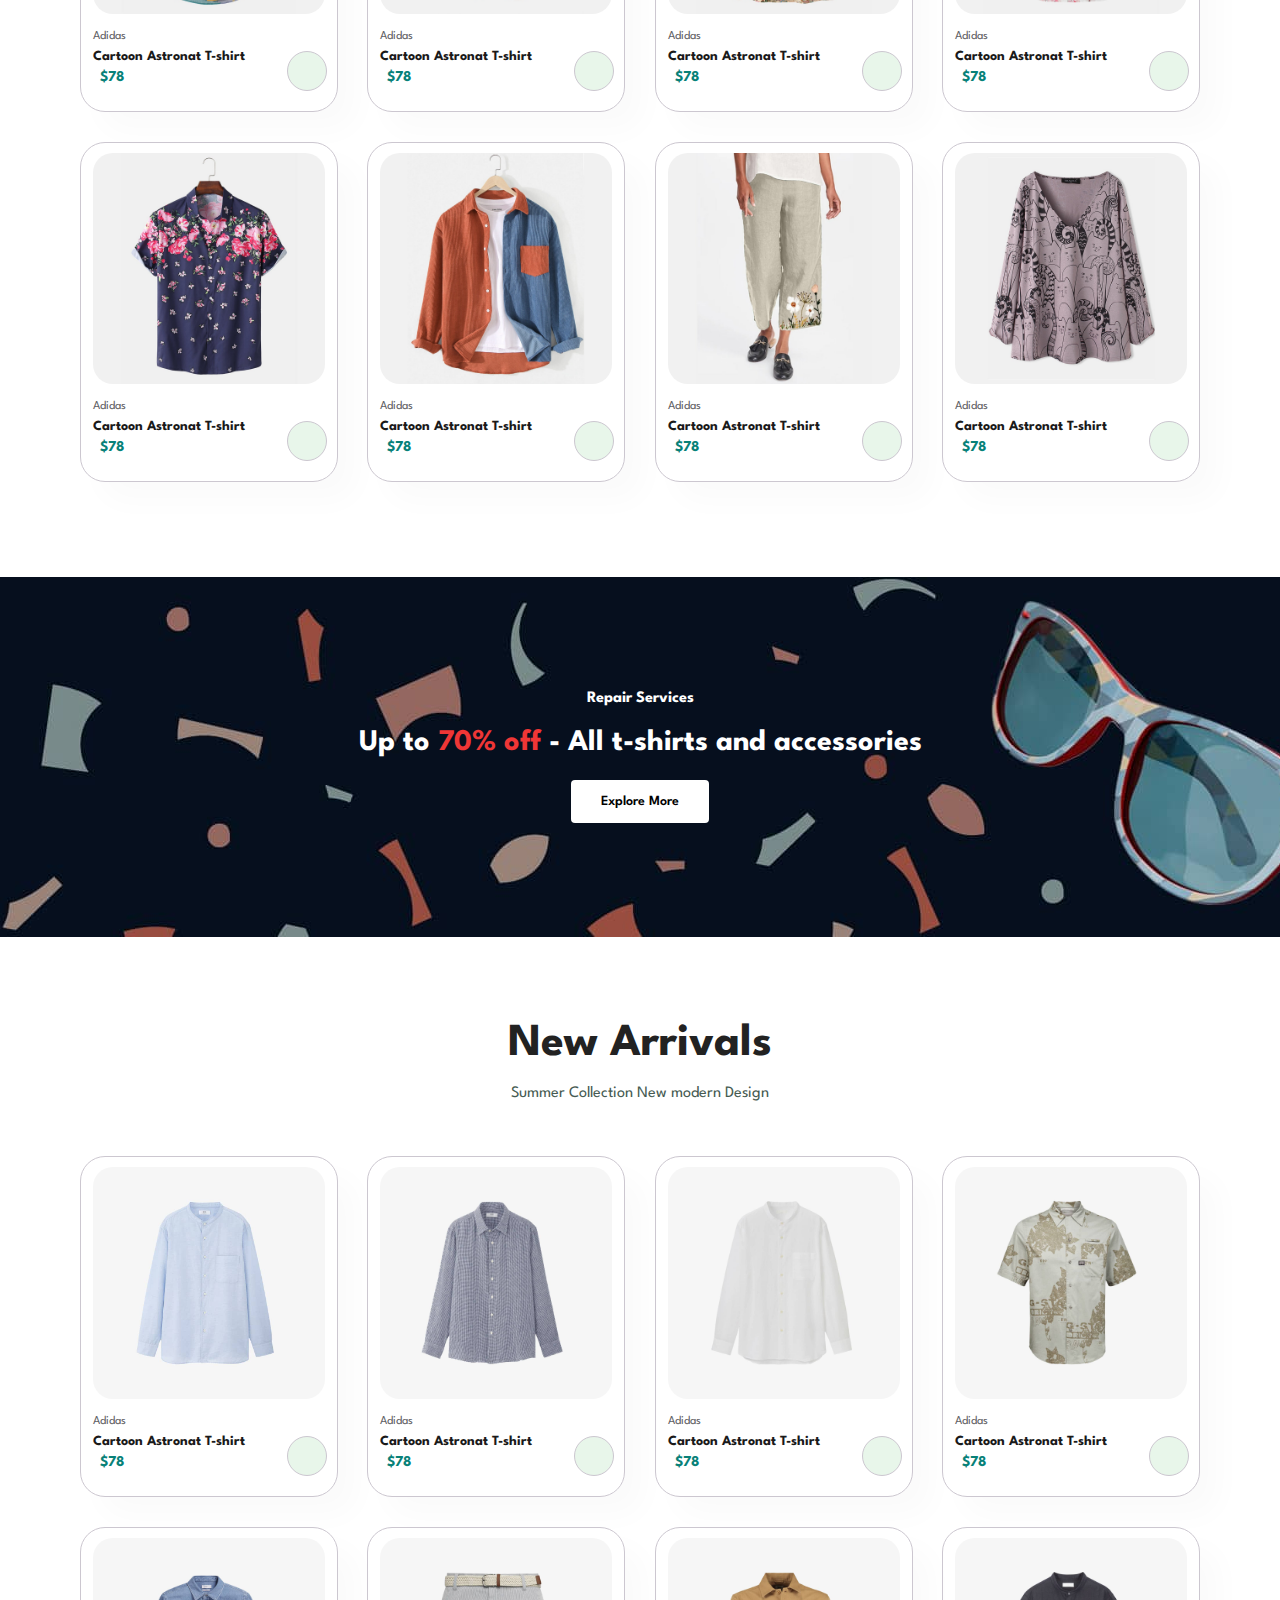
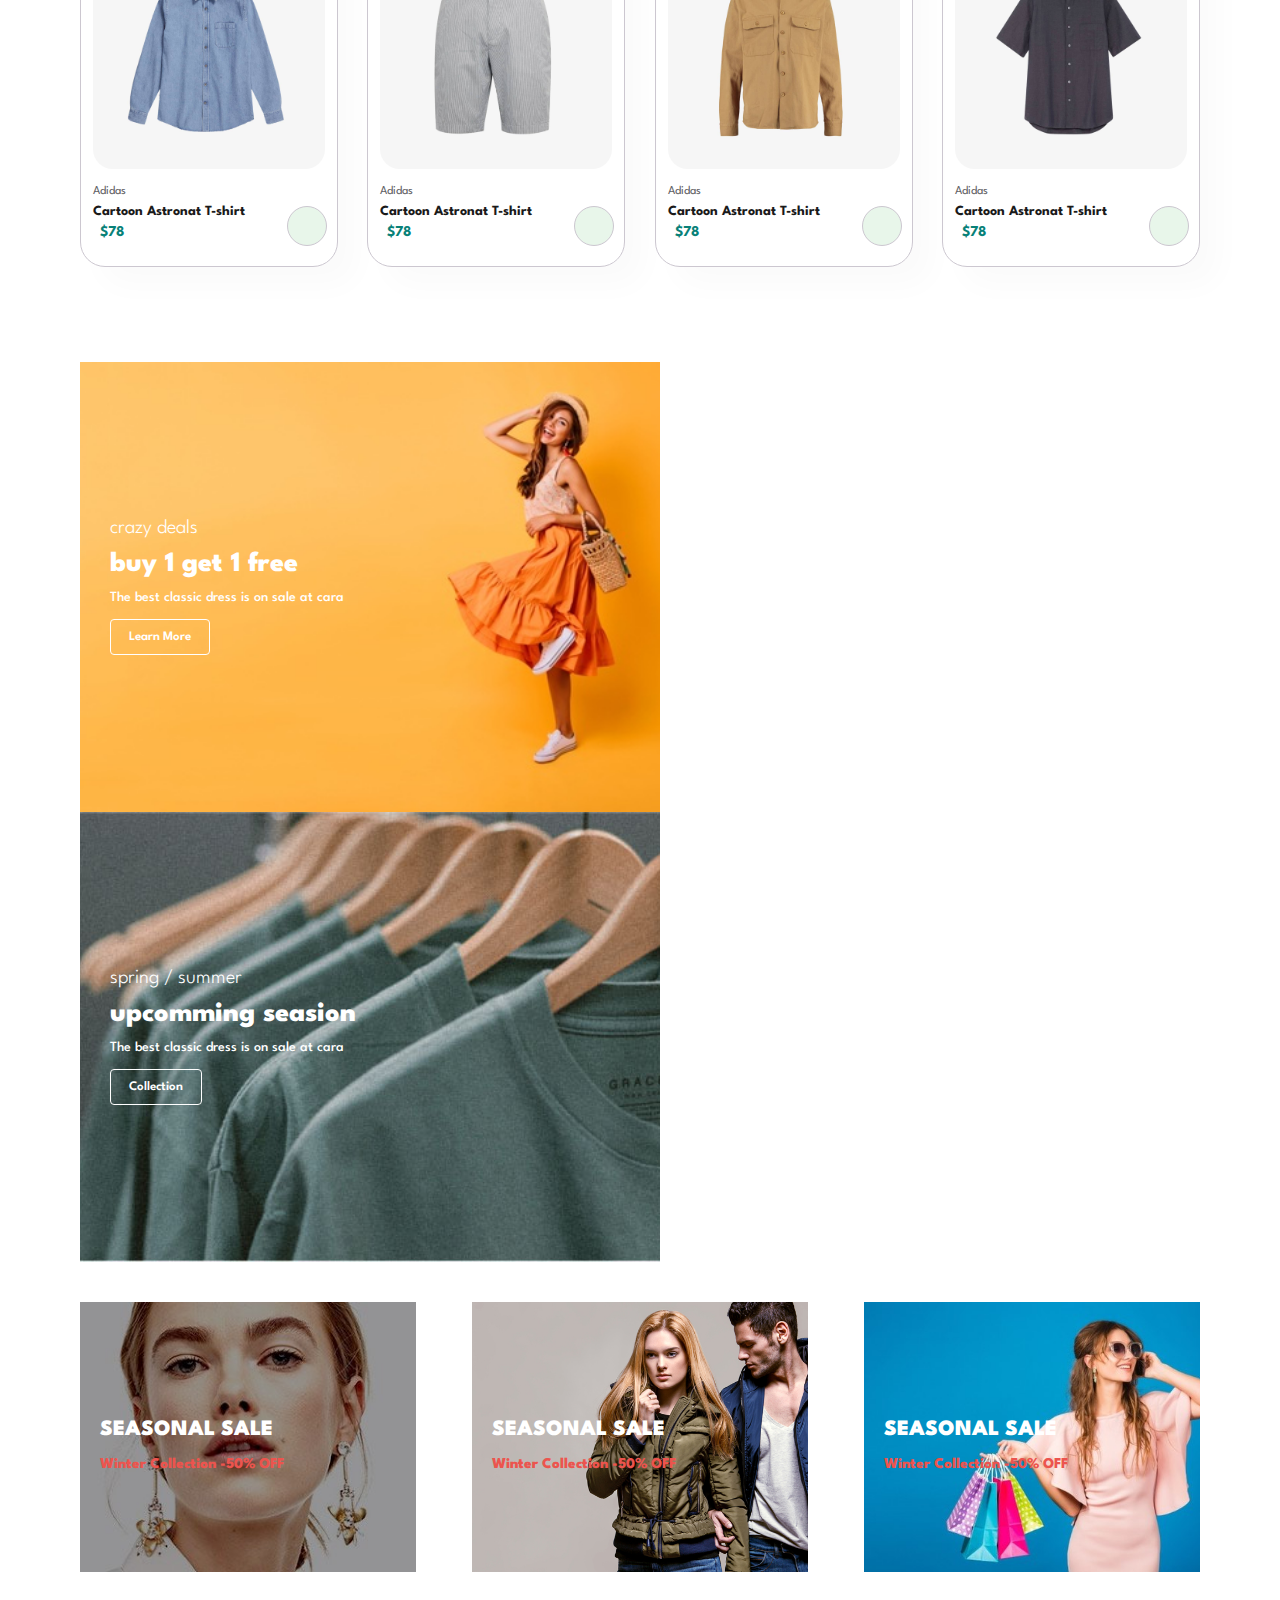
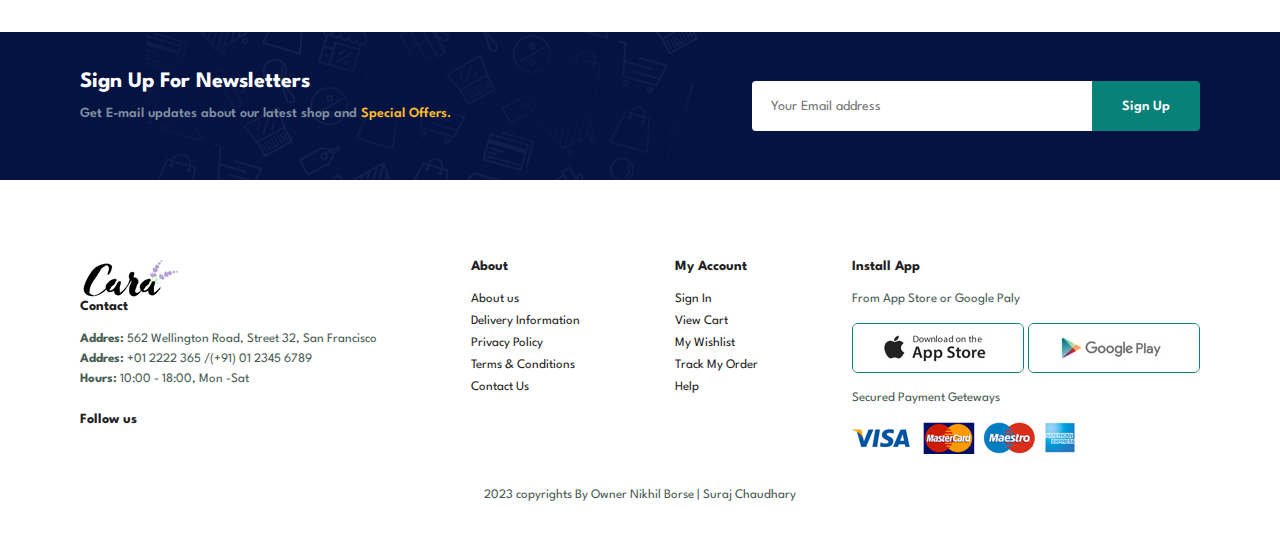
==== commit cb8dbe67: "linking bug fixed" ====
--- a/Index.html
+++ b/Index.html
@@ -1,518 +1,487 @@
 <!DOCTYPE html>
 <html lang="en">
-
-<head>
-    <meta charset="UTF-8">
-    <meta http-equiv="X-UA-Compatible" content="IE=edge">
-    <meta name="viewport" content="width=device-width, initial-scale=1.0">
+  <head>
+    <meta charset="UTF-8" />
+    <meta http-equiv="X-UA-Compatible" content="IE=edge" />
+    <meta name="viewport" content="width=device-width, initial-scale=1.0" />
     <title>BestShopHub</title>
     <!-- Stylesheet link -->
-    <link rel="stylesheet" href="Style.css">
+    <link rel="stylesheet" href="./CSS JS/Style.css"/>
     <!-- fontawsome cdn link -->
-    <link rel="stylesheet" href="https://cdnjs.cloudflare.com/ajax/libs/font-awesome/6.4.0/css/all.min.css"
-        integrity="sha512-iecdLmaskl7CVkqkXNQ/ZH/XLlvWZOJyj7Yy7tcenmpD1ypASozpmT/E0iPtmFIB46ZmdtAc9eNBvH0H/ZpiBw=="
-        crossorigin="anonymous" referrerpolicy="no-referrer" />
-</head>
-
-<body>
+    <link
+      rel="stylesheet"
+      href="https://cdnjs.cloudflare.com/ajax/libs/font-awesome/6.4.0/css/all.min.css"
+      integrity="sha512-iecdLmaskl7CVkqkXNQ/ZH/XLlvWZOJyj7Yy7tcenmpD1ypASozpmT/E0iPtmFIB46ZmdtAc9eNBvH0H/ZpiBw=="
+      crossorigin="anonymous"
+      referrerpolicy="no-referrer"
+    />
+  </head>
+
+  <body>
     <!-- header -->
     <section id="header">
-        <a href="#"><img src="./img/logo.png" class="logo" alt=""></a>
-
-        <div>
-            <ul id="navbar">
-                <li><a class="active" href="Index.html">Home</a></li>
-                <li><a href="shop.html">Shop</a></li>
-                <li><a href="blog.html">Blog</a></li>
-                <li><a href="about.html">About</a></li>
-                <li><a href="contact.html">Contact</a></li>
-                <li><a id="lg-bag" href="cart.html"> <i class="fa-solid fa-cart-shopping"></i> </a></li>
-                <a href="#" id="close"><i class="fa-solid fa-xmark"></i></a>
-            </ul>
-        </div>
-        <div id="mobile">
-            <a href="./cart.html"><i class="fas fa-shopping-bag"></i></a>
-            <i id="bar" class="fa-solid fa-bars"></i>
-        </div>
+      <a href="#"><img src="./img/logo.png" class="logo" alt="" /></a>
+
+      <div>
+        <ul id="navbar">
+          <li><a class="active" href="Index.html">Home</a></li>
+          <li><a href="./Pages/Shop.html">Shop</a></li>
+          <li><a href="./Pages/blog.html">Blog</a></li>
+          <li><a href="./Pages/About.html">About</a></li>
+          <li><a href="./Pages/Contact.html">Contact</a></li>
+          <li>
+            <a id="lg-bag" href="./Pages/Cart.html">
+              <i class="fa-solid fa-cart-shopping"></i>
+            </a>
+          </li>
+          <a href="#" id="close"><i class="fa-solid fa-xmark"></i></a>
+        </ul>
+      </div>
+      <div id="mobile">
+        <a href="./Pages/Cart.html"><i class="fas fa-shopping-bag"></i></a>
+        <i id="bar" class="fa-solid fa-bars"></i>
+      </div>
     </section>
 
     <!-- hero section -->
     <section id="hero">
-        <h4>Trade-in-offer</h4>
-        <h2>Super value deals</h2>
-        <h1>on all products</h1>
-        <p>Save more with coupons and up to 70% off</p>
-        <button>Shop Now</button>
+      <h4>Trade-in-offer</h4>
+      <h2>Super value deals</h2>
+      <h1>on all products</h1>
+      <p>Save more with coupons and up to 70% off</p>
+      <button>Shop Now</button>
     </section>
 
     <section id="feature" class="section-p1">
-        <div class="fe-box">
-            <img src="./img/features/f1.png" alt="">
-            <h6>Free Shipping</h6>
-        </div>
-
-        <div class="fe-box">
-            <img src="./img/features/f1.png" alt="">
-            <h6>Online Order</h6>
-        </div>
-
-        <div class="fe-box">
-            <img src="./img/features/f1.png" alt="">
-            <h6>Save Money</h6>
-        </div>
-
-        <div class="fe-box">
-            <img src="./img/features/f1.png" alt="">
-            <h6>Promotions</h6>
-        </div>
-
-        <div class="fe-box">
-            <img src="./img/features/f1.png" alt="">
-            <h6>Happy Sell</h6>
-        </div>
-
-        <div class="fe-box">
-            <img src="./img/features/f1.png" alt="">
-            <h6>F27/7 Support</h6>
-        </div>
+      <div class="fe-box">
+        <img src="./img/features/f1.png" alt="" />
+        <h6>Free Shipping</h6>
+      </div>
+
+      <div class="fe-box">
+        <img src="./img/features/f1.png" alt="" />
+        <h6>Online Order</h6>
+      </div>
+
+      <div class="fe-box">
+        <img src="./img/features/f1.png" alt="" />
+        <h6>Save Money</h6>
+      </div>
+
+      <div class="fe-box">
+        <img src="./img/features/f1.png" alt="" />
+        <h6>Promotions</h6>
+      </div>
+
+      <div class="fe-box">
+        <img src="./img/features/f1.png" alt="" />
+        <h6>Happy Sell</h6>
+      </div>
+
+      <div class="fe-box">
+        <img src="./img/features/f1.png" alt="" />
+        <h6>F27/7 Support</h6>
+      </div>
     </section>
 
     <section id="product" class="section-p1">
-        <h2>Featured Products</h2>
-        <p>Summer Collection New modern Design</p>
-        <div class="pro-container">
-            <div class="pro">
-                <img src="./img/products/f1.jpg" alt="">
-                <div class="des">
-                    <span>Adidas</span>
-                    <h5>Cartoon Astronat T-shirt</h5>
-                    <div class="star">
-                        <i class="fas fa-star"></i>
-                        <i class="fas fa-star"></i>
-                        <i class="fas fa-star"></i>
-                        <i class="fas fa-star"></i>
-                        <i class="fas fa-star"></i>
-                    </div>
-                    <h4>$78</h4>
-                </div>
-                <a href="#"><i class="fa-solid fa-cart-shopping cart"></i></a>
-            </div>
-
-            <div class="pro">
-                <img src="./img/products/f2.jpg" alt="">
-                <div class="des">
-                    <span>Adidas</span>
-                    <h5>Cartoon Astronat T-shirt</h5>
-                    <div class="star">
-                        <i class="fas fa-star"></i>
-                        <i class="fas fa-star"></i>
-                        <i class="fas fa-star"></i>
-                        <i class="fas fa-star"></i>
-                        <i class="fas fa-star"></i>
-                    </div>
-                    <h4>$78</h4>
-                </div>
-                <a href="#"><i class="fa-solid fa-cart-shopping cart"></i></a>
-            </div>
-
-            <div class="pro">
-                <img src="./img/products/f3.jpg" alt="">
-                <div class="des">
-                    <span>Adidas</span>
-                    <h5>Cartoon Astronat T-shirt</h5>
-                    <div class="star">
-                        <i class="fas fa-star"></i>
-                        <i class="fas fa-star"></i>
-                        <i class="fas fa-star"></i>
-                        <i class="fas fa-star"></i>
-                        <i class="fas fa-star"></i>
-                    </div>
-                    <h4>$78</h4>
-                </div>
-                <a href="#"><i class="fa-solid fa-cart-shopping cart"></i></a>
-            </div>
-
-            <div class="pro">
-                <img src="./img/products/f4.jpg" alt="">
-                <div class="des">
-                    <span>Adidas</span>
-                    <h5>Cartoon Astronat T-shirt</h5>
-                    <div class="star">
-                        <i class="fas fa-star"></i>
-                        <i class="fas fa-star"></i>
-                        <i class="fas fa-star"></i>
-                        <i class="fas fa-star"></i>
-                        <i class="fas fa-star"></i>
-                    </div>
-                    <h4>$78</h4>
-                </div>
-                <a href="#"><i class="fa-solid fa-cart-shopping cart"></i></a>
-            </div>
-
-            <div class="pro">
-                <img src="./img/products/f5.jpg" alt="">
-                <div class="des">
-                    <span>Adidas</span>
-                    <h5>Cartoon Astronat T-shirt</h5>
-                    <div class="star">
-                        <i class="fas fa-star"></i>
-                        <i class="fas fa-star"></i>
-                        <i class="fas fa-star"></i>
-                        <i class="fas fa-star"></i>
-                        <i class="fas fa-star"></i>
-                    </div>
-                    <h4>$78</h4>
-                </div>
-                <a href="#"><i class="fa-solid fa-cart-shopping cart"></i></a>
-            </div>
-
-            <div class="pro">
-                <img src="./img/products/f6.jpg" alt="">
-                <div class="des">
-                    <span>Adidas</span>
-                    <h5>Cartoon Astronat T-shirt</h5>
-                    <div class="star">
-                        <i class="fas fa-star"></i>
-                        <i class="fas fa-star"></i>
-                        <i class="fas fa-star"></i>
-                        <i class="fas fa-star"></i>
-                        <i class="fas fa-star"></i>
-                    </div>
-                    <h4>$78</h4>
-                </div>
-                <a href="#"><i class="fa-solid fa-cart-shopping cart"></i></a>
-            </div>
-
-            <div class="pro">
-                <img src="./img/products/f7.jpg" alt="">
-                <div class="des">
-                    <span>Adidas</span>
-                    <h5>Cartoon Astronat T-shirt</h5>
-                    <div class="star">
-                        <i class="fas fa-star"></i>
-                        <i class="fas fa-star"></i>
-                        <i class="fas fa-star"></i>
-                        <i class="fas fa-star"></i>
-                        <i class="fas fa-star"></i>
-                    </div>
-                    <h4>$78</h4>
-                </div>
-                <a href="#"><i class="fa-solid fa-cart-shopping cart"></i></a>
-            </div>
-
-            <div class="pro">
-                <img src="./img/products/f8.jpg" alt="">
-                <div class="des">
-                    <span>Adidas</span>
-                    <h5>Cartoon Astronat T-shirt</h5>
-                    <div class="star">
-                        <i class="fas fa-star"></i>
-                        <i class="fas fa-star"></i>
-                        <i class="fas fa-star"></i>
-                        <i class="fas fa-star"></i>
-                        <i class="fas fa-star"></i>
-                    </div>
-                    <h4>$78</h4>
-                </div>
-                <a href="#"><i class="fa-solid fa-cart-shopping cart"></i></a>
-            </div>
-
-
-        </div>
+      <h2>Featured Products</h2>
+      <p>Summer Collection New modern Design</p>
+      <div class="pro-container">
+        <div class="pro">
+          <img src="./img/products/f1.jpg" alt="" />
+          <div class="des">
+            <span>Adidas</span>
+            <h5>Cartoon Astronat T-shirt</h5>
+            <div class="star">
+              <i class="fas fa-star"></i>
+              <i class="fas fa-star"></i>
+              <i class="fas fa-star"></i>
+              <i class="fas fa-star"></i>
+              <i class="fas fa-star"></i>
+            </div>
+            <h4>$78</h4>
+          </div>
+          <a href="#"><i class="fa-solid fa-cart-shopping cart"></i></a>
+        </div>
+
+        <div class="pro">
+          <img src="./img/products/f2.jpg" alt="" />
+          <div class="des">
+            <span>Adidas</span>
+            <h5>Cartoon Astronat T-shirt</h5>
+            <div class="star">
+              <i class="fas fa-star"></i>
+              <i class="fas fa-star"></i>
+              <i class="fas fa-star"></i>
+              <i class="fas fa-star"></i>
+              <i class="fas fa-star"></i>
+            </div>
+            <h4>$78</h4>
+          </div>
+          <a href="#"><i class="fa-solid fa-cart-shopping cart"></i></a>
+        </div>
+
+        <div class="pro">
+          <img src="./img/products/f3.jpg" alt="" />
+          <div class="des">
+            <span>Adidas</span>
+            <h5>Cartoon Astronat T-shirt</h5>
+            <div class="star">
+              <i class="fas fa-star"></i>
+              <i class="fas fa-star"></i>
+              <i class="fas fa-star"></i>
+              <i class="fas fa-star"></i>
+              <i class="fas fa-star"></i>
+            </div>
+            <h4>$78</h4>
+          </div>
+          <a href="#"><i class="fa-solid fa-cart-shopping cart"></i></a>
+        </div>
+
+        <div class="pro">
+          <img src="./img/products/f4.jpg" alt="" />
+          <div class="des">
+            <span>Adidas</span>
+            <h5>Cartoon Astronat T-shirt</h5>
+            <div class="star">
+              <i class="fas fa-star"></i>
+              <i class="fas fa-star"></i>
+              <i class="fas fa-star"></i>
+              <i class="fas fa-star"></i>
+              <i class="fas fa-star"></i>
+            </div>
+            <h4>$78</h4>
+          </div>
+          <a href="#"><i class="fa-solid fa-cart-shopping cart"></i></a>
+        </div>
+
+        <div class="pro">
+          <img src="./img/products/f5.jpg" alt="" />
+          <div class="des">
+            <span>Adidas</span>
+            <h5>Cartoon Astronat T-shirt</h5>
+            <div class="star">
+              <i class="fas fa-star"></i>
+              <i class="fas fa-star"></i>
+              <i class="fas fa-star"></i>
+              <i class="fas fa-star"></i>
+              <i class="fas fa-star"></i>
+            </div>
+            <h4>$78</h4>
+          </div>
+          <a href="#"><i class="fa-solid fa-cart-shopping cart"></i></a>
+        </div>
+
+        <div class="pro">
+          <img src="./img/products/f6.jpg" alt="" />
+          <div class="des">
+            <span>Adidas</span>
+            <h5>Cartoon Astronat T-shirt</h5>
+            <div class="star">
+              <i class="fas fa-star"></i>
+              <i class="fas fa-star"></i>
+              <i class="fas fa-star"></i>
+              <i class="fas fa-star"></i>
+              <i class="fas fa-star"></i>
+            </div>
+            <h4>$78</h4>
+          </div>
+          <a href="#"><i class="fa-solid fa-cart-shopping cart"></i></a>
+        </div>
+
+        <div class="pro">
+          <img src="./img/products/f7.jpg" alt="" />
+          <div class="des">
+            <span>Adidas</span>
+            <h5>Cartoon Astronat T-shirt</h5>
+            <div class="star">
+              <i class="fas fa-star"></i>
+              <i class="fas fa-star"></i>
+              <i class="fas fa-star"></i>
+              <i class="fas fa-star"></i>
+              <i class="fas fa-star"></i>
+            </div>
+            <h4>$78</h4>
+          </div>
+          <a href="#"><i class="fa-solid fa-cart-shopping cart"></i></a>
+        </div>
+
+        <div class="pro">
+          <img src="./img/products/f8.jpg" alt="" />
+          <div class="des">
+            <span>Adidas</span>
+            <h5>Cartoon Astronat T-shirt</h5>
+            <div class="star">
+              <i class="fas fa-star"></i>
+              <i class="fas fa-star"></i>
+              <i class="fas fa-star"></i>
+              <i class="fas fa-star"></i>
+              <i class="fas fa-star"></i>
+            </div>
+            <h4>$78</h4>
+          </div>
+          <a href="#"><i class="fa-solid fa-cart-shopping cart"></i></a>
+        </div>
+      </div>
     </section>
 
     <section id="banner" class="section-m1">
-        <h4>Repair Services</h4>
-        <h2>Up to <span>70% off</span> - All t-shirts and accessories</h2>
-        <button class="normal">Explore More</button>
+      <h4>Repair Services</h4>
+      <h2>Up to <span>70% off</span> - All t-shirts and accessories</h2>
+      <button class="normal">Explore More</button>
     </section>
 
     <section id="product" class="section-p1">
-        <h2>New Arrivals</h2>
-        <p>Summer Collection New modern Design</p>
-        <div class="pro-container">
-            <div class="pro">
-                <img src="./img/products/n1.jpg" alt="">
-                <div class="des">
-                    <span>Adidas</span>
-                    <h5>Cartoon Astronat T-shirt</h5>
-                    <div class="star">
-                        <i class="fas fa-star"></i>
-                        <i class="fas fa-star"></i>
-                        <i class="fas fa-star"></i>
-                        <i class="fas fa-star"></i>
-                        <i class="fas fa-star"></i>
-                    </div>
-                    <h4>$78</h4>
-                </div>
-                <a href="#"><i class="fa-solid fa-cart-shopping cart"></i></a>
-            </div>
-
-            <div class="pro">
-                <img src="./img/products/n2.jpg" alt="">
-                <div class="des">
-                    <span>Adidas</span>
-                    <h5>Cartoon Astronat T-shirt</h5>
-                    <div class="star">
-                        <i class="fas fa-star"></i>
-                        <i class="fas fa-star"></i>
-                        <i class="fas fa-star"></i>
-                        <i class="fas fa-star"></i>
-                        <i class="fas fa-star"></i>
-                    </div>
-                    <h4>$78</h4>
-                </div>
-                <a href="#"><i class="fa-solid fa-cart-shopping cart"></i></a>
-            </div>
-
-            <div class="pro">
-                <img src="./img/products/n3.jpg" alt="">
-                <div class="des">
-                    <span>Adidas</span>
-                    <h5>Cartoon Astronat T-shirt</h5>
-                    <div class="star">
-                        <i class="fas fa-star"></i>
-                        <i class="fas fa-star"></i>
-                        <i class="fas fa-star"></i>
-                        <i class="fas fa-star"></i>
-                        <i class="fas fa-star"></i>
-                    </div>
-                    <h4>$78</h4>
-                </div>
-                <a href="#"><i class="fa-solid fa-cart-shopping cart"></i></a>
-            </div>
-
-            <div class="pro">
-                <img src="./img/products/n4.jpg" alt="">
-                <div class="des">
-                    <span>Adidas</span>
-                    <h5>Cartoon Astronat T-shirt</h5>
-                    <div class="star">
-                        <i class="fas fa-star"></i>
-                        <i class="fas fa-star"></i>
-                        <i class="fas fa-star"></i>
-                        <i class="fas fa-star"></i>
-                        <i class="fas fa-star"></i>
-                    </div>
-                    <h4>$78</h4>
-                </div>
-                <a href="#"><i class="fa-solid fa-cart-shopping cart"></i></a>
-            </div>
-
-            <div class="pro">
-                <img src="./img/products/n5.jpg" alt="">
-                <div class="des">
-                    <span>Adidas</span>
-                    <h5>Cartoon Astronat T-shirt</h5>
-                    <div class="star">
-                        <i class="fas fa-star"></i>
-                        <i class="fas fa-star"></i>
-                        <i class="fas fa-star"></i>
-                        <i class="fas fa-star"></i>
-                        <i class="fas fa-star"></i>
-                    </div>
-                    <h4>$78</h4>
-                </div>
-                <a href="#"><i class="fa-solid fa-cart-shopping cart"></i></a>
-            </div>
-
-            <div class="pro">
-                <img src="./img/products/n6.jpg" alt="">
-                <div class="des">
-                    <span>Adidas</span>
-                    <h5>Cartoon Astronat T-shirt</h5>
-                    <div class="star">
-                        <i class="fas fa-star"></i>
-                        <i class="fas fa-star"></i>
-                        <i class="fas fa-star"></i>
-                        <i class="fas fa-star"></i>
-                        <i class="fas fa-star"></i>
-                    </div>
-                    <h4>$78</h4>
-                </div>
-                <a href="#"><i class="fa-solid fa-cart-shopping cart"></i></a>
-            </div>
-
-            <div class="pro">
-                <img src="./img/products/n7.jpg" alt="">
-                <div class="des">
-                    <span>Adidas</span>
-                    <h5>Cartoon Astronat T-shirt</h5>
-                    <div class="star">
-                        <i class="fas fa-star"></i>
-                        <i class="fas fa-star"></i>
-                        <i class="fas fa-star"></i>
-                        <i class="fas fa-star"></i>
-                        <i class="fas fa-star"></i>
-                    </div>
-                    <h4>$78</h4>
-                </div>
-                <a href="#"><i class="fa-solid fa-cart-shopping cart"></i></a>
-            </div>
-
-            <div class="pro">
-                <img src="./img/products/n8.jpg" alt="">
-                <div class="des">
-                    <span>Adidas</span>
-                    <h5>Cartoon Astronat T-shirt</h5>
-                    <div class="star">
-                        <i class="fas fa-star"></i>
-                        <i class="fas fa-star"></i>
-                        <i class="fas fa-star"></i>
-                        <i class="fas fa-star"></i>
-                        <i class="fas fa-star"></i>
-                    </div>
-                    <h4>$78</h4>
-                </div>
-                <a href="#"><i class="fa-solid fa-cart-shopping cart"></i></a>
-            </div>
-
-
-        </div>
+      <h2>New Arrivals</h2>
+      <p>Summer Collection New modern Design</p>
+      <div class="pro-container">
+        <div class="pro">
+          <img src="./img/products/n1.jpg" alt="" />
+          <div class="des">
+            <span>Adidas</span>
+            <h5>Cartoon Astronat T-shirt</h5>
+            <div class="star">
+              <i class="fas fa-star"></i>
+              <i class="fas fa-star"></i>
+              <i class="fas fa-star"></i>
+              <i class="fas fa-star"></i>
+              <i class="fas fa-star"></i>
+            </div>
+            <h4>$78</h4>
+          </div>
+          <a href="#"><i class="fa-solid fa-cart-shopping cart"></i></a>
+        </div>
+
+        <div class="pro">
+          <img src="./img/products/n2.jpg" alt="" />
+          <div class="des">
+            <span>Adidas</span>
+            <h5>Cartoon Astronat T-shirt</h5>
+            <div class="star">
+              <i class="fas fa-star"></i>
+              <i class="fas fa-star"></i>
+              <i class="fas fa-star"></i>
+              <i class="fas fa-star"></i>
+              <i class="fas fa-star"></i>
+            </div>
+            <h4>$78</h4>
+          </div>
+          <a href="#"><i class="fa-solid fa-cart-shopping cart"></i></a>
+        </div>
+
+        <div class="pro">
+          <img src="./img/products/n3.jpg" alt="" />
+          <div class="des">
+            <span>Adidas</span>
+            <h5>Cartoon Astronat T-shirt</h5>
+            <div class="star">
+              <i class="fas fa-star"></i>
+              <i class="fas fa-star"></i>
+              <i class="fas fa-star"></i>
+              <i class="fas fa-star"></i>
+              <i class="fas fa-star"></i>
+            </div>
+            <h4>$78</h4>
+          </div>
+          <a href="#"><i class="fa-solid fa-cart-shopping cart"></i></a>
+        </div>
+
+        <div class="pro">
+          <img src="./img/products/n4.jpg" alt="" />
+          <div class="des">
+            <span>Adidas</span>
+            <h5>Cartoon Astronat T-shirt</h5>
+            <div class="star">
+              <i class="fas fa-star"></i>
+              <i class="fas fa-star"></i>
+              <i class="fas fa-star"></i>
+              <i class="fas fa-star"></i>
+              <i class="fas fa-star"></i>
+            </div>
+            <h4>$78</h4>
+          </div>
+          <a href="#"><i class="fa-solid fa-cart-shopping cart"></i></a>
+        </div>
+
+        <div class="pro">
+          <img src="./img/products/n5.jpg" alt="" />
+          <div class="des">
+            <span>Adidas</span>
+            <h5>Cartoon Astronat T-shirt</h5>
+            <div class="star">
+              <i class="fas fa-star"></i>
+              <i class="fas fa-star"></i>
+              <i class="fas fa-star"></i>
+              <i class="fas fa-star"></i>
+              <i class="fas fa-star"></i>
+            </div>
+            <h4>$78</h4>
+          </div>
+          <a href="#"><i class="fa-solid fa-cart-shopping cart"></i></a>
+        </div>
+
+        <div class="pro">
+          <img src="./img/products/n6.jpg" alt="" />
+          <div class="des">
+            <span>Adidas</span>
+            <h5>Cartoon Astronat T-shirt</h5>
+            <div class="star">
+              <i class="fas fa-star"></i>
+              <i class="fas fa-star"></i>
+              <i class="fas fa-star"></i>
+              <i class="fas fa-star"></i>
+              <i class="fas fa-star"></i>
+            </div>
+            <h4>$78</h4>
+          </div>
+          <a href="#"><i class="fa-solid fa-cart-shopping cart"></i></a>
+        </div>
+
+        <div class="pro">
+          <img src="./img/products/n7.jpg" alt="" />
+          <div class="des">
+            <span>Adidas</span>
+            <h5>Cartoon Astronat T-shirt</h5>
+            <div class="star">
+              <i class="fas fa-star"></i>
+              <i class="fas fa-star"></i>
+              <i class="fas fa-star"></i>
+              <i class="fas fa-star"></i>
+              <i class="fas fa-star"></i>
+            </div>
+            <h4>$78</h4>
+          </div>
+          <a href="#"><i class="fa-solid fa-cart-shopping cart"></i></a>
+        </div>
+
+        <div class="pro">
+          <img src="./img/products/n8.jpg" alt="" />
+          <div class="des">
+            <span>Adidas</span>
+            <h5>Cartoon Astronat T-shirt</h5>
+            <div class="star">
+              <i class="fas fa-star"></i>
+              <i class="fas fa-star"></i>
+              <i class="fas fa-star"></i>
+              <i class="fas fa-star"></i>
+              <i class="fas fa-star"></i>
+            </div>
+            <h4>$78</h4>
+          </div>
+          <a href="#"><i class="fa-solid fa-cart-shopping cart"></i></a>
+        </div>
+      </div>
     </section>
 
     <!-- Collaborator -suraj Chaudhary ---- -->
     <section id="sm-banner" class="section-p1">
-
-        <div class="banner-box">
-            <h4>crazy deals</h4>
-            <h2>
-                buy 1 get 1 free
-            </h2>
-            <span>The best classic dress is on sale at cara</span>
-            <button class="white">Learn More</button>
-        </div>
-
-
-        <div class="banner-box banner-box2">
-            <h4> spring / summer</h4>
-            <h2>
-                upcomming seasion
-            </h2>
-            <span>The best classic dress is on sale at cara</span>
-            <button class="white">Collection</button>
-        </div>
+      <div class="banner-box">
+        <h4>crazy deals</h4>
+        <h2>buy 1 get 1 free</h2>
+        <span>The best classic dress is on sale at cara</span>
+        <button class="white">Learn More</button>
+      </div>
+
+      <div class="banner-box banner-box2">
+        <h4>spring / summer</h4>
+        <h2>upcomming seasion</h2>
+        <span>The best classic dress is on sale at cara</span>
+        <button class="white">Collection</button>
+      </div>
     </section>
 
     <section id="banner3">
-        <div class="banner-box">
-            <h2>
-                SEASONAL SALE
-            </h2>
-            <h3>
-                Winter Collection -50% OFF
-            </h3>
-        </div>
-
-        <div class="banner-box banner-box2">
-            <h2>
-                SEASONAL SALE
-            </h2>
-            <h3>
-                Winter Collection -50% OFF
-            </h3>
-        </div>
-
-        <div class="banner-box banner-box3">
-            <h2>
-                SEASONAL SALE
-            </h2>
-            <h3>
-                Winter Collection -50% OFF
-            </h3>
-        </div>
+      <div class="banner-box">
+        <h2>SEASONAL SALE</h2>
+        <h3>Winter Collection -50% OFF</h3>
+      </div>
+
+      <div class="banner-box banner-box2">
+        <h2>SEASONAL SALE</h2>
+        <h3>Winter Collection -50% OFF</h3>
+      </div>
+
+      <div class="banner-box banner-box3">
+        <h2>SEASONAL SALE</h2>
+        <h3>Winter Collection -50% OFF</h3>
+      </div>
     </section>
 
     <!-- Collaborator -suraj Chaudhary ---- -->
     <section id="newsletter" class="section-p1 section-m1">
-        <div class="newstext">
-            <h4>
-                Sign Up For Newsletters
-            </h4>
-            <p>
-                Get E-mail updates about our latest shop and <span> Special Offers.</span>
-            </p>
-        </div>
-        <div class="form">
-            <input type="text" placeholder="Your Email address">
-            <button class="normal">Sign Up</button>
-        </div>
+      <div class="newstext">
+        <h4>Sign Up For Newsletters</h4>
+        <p>
+          Get E-mail updates about our latest shop and
+          <span> Special Offers.</span>
+        </p>
+      </div>
+      <div class="form">
+        <input type="text" placeholder="Your Email address" />
+        <button class="normal">Sign Up</button>
+      </div>
     </section>
 
     <!-- Collaborator -suraj Chaudhary ---- -->
     <footer class="section-p1">
-        <div class="col">
-            <img src="./img/logo.png" alt="">
-            <h4>
-                Contact
-            </h4>
-            <p>
-                <strong>Addres:</strong> 562 Wellington Road, Street 32, San Francisco
-            </p>
-
-            <p>
-                <strong>Addres:</strong> +01 2222 365 /(+91) 01 2345 6789
-            </p>
-
-            <p>
-                <strong>Hours:</strong> 10:00 - 18:00, Mon -Sat
-            </p>
-            <div class="follow">
-                <h4>
-                    Follow us
-                </h4>
-                <div class="icon">
-                    <i class="fab fa-facebook-f"></i>
-                    <i class="fab fa-twitter"></i>
-                    <i class="fab fa-instagram"></i>
-                    <i class="fab fa-youtube"></i>
-                </div>
-            </div>
-        </div>
-
-
-        <div class="col">
-            <h4>About</h4>
-            <a href="#">About us</a>
-            <a href="#">Delivery Information</a>
-            <a href="#">Privacy Policy</a>
-            <a href="#">Terms & Conditions</a>
-            <a href="#">Contact Us</a>
-        </div>
-
-        <div class="col">
-            <h4>My Account</h4>
-            <a href="#">Sign In</a>
-            <a href="#">View Cart </a>
-            <a href="#">My Wishlist</a>
-            <a href="#">Track My Order</a>
-            <a href="#">Help</a>
-        </div>
-
-        <div class="col install">
-            <h4>
-                Install App
-            </h4>
-            <p> From App Store or Google Paly</p>
-            <div class="row">
-                <img src="./img/pay/app.jpg" alt="">
-
-                <img src="./img/pay/play.jpg" alt="">
-            </div>
-            <p> Secured Payment Geteways</p>
-            <img src="./img/pay/pay.png" alt="">
-        </div>
-
-        <div class="copyright">
-            <p> 2021, Tech2 etc -HTML CSS Ecommerce Template
-
-            </p>
-        </div>
+      <div class="col">
+        <img src="./img/logo.png" alt="" />
+        <h4>Contact</h4>
+        <p>
+          <strong>Addres:</strong> 562 Wellington Road, Street 32, San Francisco
+        </p>
+
+        <p><strong>Addres:</strong> +01 2222 365 /(+91) 01 2345 6789</p>
+
+        <p><strong>Hours:</strong> 10:00 - 18:00, Mon -Sat</p>
+        <div class="follow">
+          <h4>Follow us</h4>
+          <div class="icon">
+            <i class="fab fa-facebook-f"></i>
+            <i class="fab fa-twitter"></i>
+            <i class="fab fa-instagram"></i>
+            <i class="fab fa-youtube"></i>
+          </div>
+        </div>
+      </div>
+
+      <div class="col">
+        <h4>About</h4>
+        <a href="#">About us</a>
+        <a href="#">Delivery Information</a>
+        <a href="#">Privacy Policy</a>
+        <a href="#">Terms & Conditions</a>
+        <a href="#">Contact Us</a>
+      </div>
+
+      <div class="col">
+        <h4>My Account</h4>
+        <a href="#">Sign In</a>
+        <a href="#">View Cart </a>
+        <a href="#">My Wishlist</a>
+        <a href="#">Track My Order</a>
+        <a href="#">Help</a>
+      </div>
+
+      <div class="col install">
+        <h4>Install App</h4>
+        <p>From App Store or Google Paly</p>
+        <div class="row">
+          <img src="./img/pay/app.jpg" alt="" />
+
+          <img src="./img/pay/play.jpg" alt="" />
+        </div>
+        <p>Secured Payment Geteways</p>
+        <img src="./img/pay/pay.png" alt="" />
+      </div>
+
+      <div class="copyright">
+        <p>2023 copyrights By Owner Nikhil Borse | Suraj Chaudhary</p>
+      </div>
     </footer>
 
-
     <!-- javascript script added -->
-    <script src="Script.js"></script>
-</body>
-
-</html>+    <script src="./CSS JS/Script.js"></script>
+  </body>
+</html>
--- a/CSS JS/Style.css
+++ b/CSS JS/Style.css
@@ -0,0 +1,1171 @@
+@import url("https://fonts.googleapis.com/css2?family=Spartan:wght@100;200;300;400;500;600;700;800;900&display=swap");
+* {
+  margin: 0;
+  padding: 0;
+  box-sizing: border-box;
+  font-family: "Spartan", sans-serif;
+}
+
+html {
+  scroll-behavior: smooth;
+}
+
+/* --- Global Styles --- */
+
+h1 {
+  font-size: 50px;
+  line-height: 64px;
+  color: #222;
+}
+
+h2 {
+  font-size: 46px;
+  line-height: 54px;
+  color: #222;
+}
+
+h4 {
+  font-size: 20px;
+  color: #222;
+}
+
+h6 {
+  font-weight: 700;
+  font-size: 12px;
+}
+
+p {
+  font-size: 16px;
+  color: #465b52;
+  margin: 15px 0 20px 0;
+}
+
+.section-p1 {
+  padding: 40px 80px;
+}
+
+.section-m1 {
+  margin: 40px 0;
+}
+
+button.normal {
+  font-size: 14px;
+  font-weight: 600;
+  padding: 15px 30px;
+  color: black;
+  background-color: white;
+  border-radius: 4px;
+  cursor: pointer;
+  border: none;
+  outline: none;
+  transition: 0.2s;
+}
+
+body {
+  width: 100%;
+}
+
+/* ---- header start ----- */
+#header {
+  display: flex;
+  justify-content: space-between;
+  align-items: center;
+  padding: 20px 80px;
+  background: #e3e6f3;
+  box-shadow: 0 5px 15px rgba(0, 0, 0, 0.06);
+  z-index: 999;
+  position: sticky;
+  top: 0;
+  left: 0;
+}
+
+#navbar {
+  display: flex;
+  align-items: center;
+  justify-content: center;
+}
+#navbar li {
+  list-style: none;
+  padding: 0 20px;
+  position: relative;
+}
+#navbar li a {
+  text-decoration: none;
+  font-size: 16px;
+  font-weight: 600;
+  color: #1a1a1a;
+  transition: 0.3s ease;
+}
+#navbar li a:hover,
+#navbar li a.active {
+  color: #088178;
+}
+
+#navbar li a.active::after,
+#navbar li a:hover::after {
+  content: "";
+  width: 30%;
+  height: 2px;
+  background: #088178;
+  position: absolute;
+  bottom: -4px;
+  left: 20px;
+}
+
+#mobile {
+  display: none;
+  align-items: center;
+}
+#close {
+  display: none;
+}
+
+/* --- Home page(hero) --- */
+#hero {
+  background-image: url(../img/hero4.png);
+  height: 90vh;
+  width: 100%;
+  background-size: cover;
+  background-position: top 25% right 0;
+  padding: 0 80px;
+  display: flex;
+  align-items: flex-start;
+  justify-content: center;
+  flex-direction: column;
+}
+#hero h4 {
+  padding-bottom: 15px;
+}
+#hero h1 {
+  color: #088178;
+}
+#hero button {
+  background-image: url(../img/button.png);
+  background-color: transparent;
+  color: #088178;
+  border: 0;
+  padding: 14px 80px 14px 65px;
+  background-repeat: no-repeat;
+  cursor: pointer;
+  font-weight: 700;
+  font-size: 15px;
+}
+
+#feature {
+  display: flex;
+  align-items: center;
+  justify-content: space-between;
+  flex-wrap: wrap;
+}
+
+#feature .fe-box {
+  width: 180px;
+  text-align: center;
+  padding: 25px 15px;
+  box-shadow: 20px 20px 34px rgba(0, 0, 0, 0.03);
+  border: 1px solid #ccc7d0;
+  border-radius: 4px;
+  margin: 15px 0;
+}
+#feature .fe-box:hover {
+  box-shadow: 10px 10px 54px rgba(70, 60, 221, 0.1);
+}
+#feature .fe-box h6 {
+  display: inline-block;
+  padding: 9px 9px 6px 8px;
+  line-height: 1;
+  border-radius: 4px;
+  color: #088178;
+  background-color: #fddde4;
+}
+
+#feature .fe-box:nth-child(2) h6 {
+  background-color: #cdebbc;
+}
+
+#feature .fe-box:nth-child(3) h6 {
+  background-color: #cdebbc;
+}
+
+#feature .fe-box:nth-child(4) h6 {
+  background-color: #cdebbc;
+}
+
+#feature .fe-box:nth-child(5) h6 {
+  background-color: #cdebbc;
+}
+
+#feature .fe-box:nth-child(6) h6 {
+  background-color: #cdebbc;
+}
+
+#product {
+  text-align: center;
+}
+
+#product .pro-container {
+  display: flex;
+  justify-content: space-between;
+  padding-top: 20px;
+  flex-wrap: wrap;
+}
+
+#product .pro {
+  width: 23%;
+  min-width: 250px;
+  padding: 10px 12px;
+  border: 1px solid #ccc7d0;
+  border-radius: 25px;
+  cursor: pointer;
+  box-shadow: 20px 20px 30px rgba(0, 0, 0, 0.02);
+  margin: 15px 0;
+  transition: 0.2s ease;
+  position: relative;
+}
+
+#product .pro:hover {
+  box-shadow: 20px 20px 30px rgba(0, 0, 0, 0.06);
+}
+
+#product .pro img {
+  width: 100%;
+  border-radius: 20px;
+}
+
+#product .pro .des {
+  text-align: start;
+  padding: 10px 0;
+}
+
+#product .pro .des span {
+  color: #606063;
+  font-size: 12px;
+}
+
+#product .pro .des h5 {
+  padding-top: 7px;
+  color: #1a1a1a;
+  font-size: 14px;
+}
+
+#product .pro .des i {
+  font-size: 12px;
+  color: rgb(214, 214, 5);
+}
+
+#product .pro .des h4 {
+  padding: 7px;
+  font-size: 15px;
+  font-weight: 700;
+  color: #088178;
+}
+
+#product .pro .cart {
+  width: 40px;
+  height: 40px;
+  line-height: 40px;
+  border-radius: 50px;
+  background-color: #e8f6ea;
+  font-weight: 600;
+  color: #088178;
+  border: 1px solid #ccc7d0;
+  position: absolute;
+  bottom: 20px;
+  right: 10px;
+}
+
+#sm-banner {
+  display: flex;
+  justify-content: space-between;
+  flex-wrap: wrap;
+}
+
+#banner {
+  display: flex;
+  align-items: center;
+  justify-content: center;
+  flex-direction: column;
+  text-align: center;
+  background-image: url(../img/banner/b2.jpg);
+  width: 100%;
+  height: 40vh;
+  background-size: cover;
+  background-position: center;
+}
+
+#banner h4 {
+  color: white;
+  font-size: 16px;
+}
+
+#banner h2 {
+  color: white;
+  font-size: 30px;
+  padding: 10px 0;
+}
+
+#banner h2 span {
+  color: #ef3636;
+}
+
+#banner button:hover {
+  background: #088178;
+  color: #fff;
+}
+/* ---------------------------------------------- */
+/* --- shop Page --- */
+#sm-banner .banner-box {
+  display: flex;
+  justify-content: center;
+  align-items: flex-start;
+  min-width: 580px;
+  height: 50vh;
+  background-image: url(../img/banner/b17.jpg);
+  background-size: cover;
+  background-position: center;
+  flex-direction: column;
+  padding: 30px;
+}
+
+#sm-banner h4 {
+  color: #fff;
+  font-size: 20px;
+  font-weight: 300;
+}
+
+#sm-banner h2 {
+  color: #fff;
+  font-size: 28px;
+  font-weight: 800;
+}
+
+#sm-banner span {
+  color: #fff;
+  font-size: 14px;
+  font-weight: 500;
+  padding-bottom: 15px;
+}
+
+.banner-box button {
+  font-size: 14px;
+  font-weight: 600;
+  padding: 15px 30px;
+  color: #000;
+  background-color: #fff;
+  cursor: pointer;
+  outline: none;
+  transition: 0.2s;
+  border-radius: 4px;
+}
+
+button.white {
+  font-size: 13px;
+  font-weight: 600;
+  padding: 11px 18px;
+  color: #fff;
+  background-color: transparent;
+  cursor: pointer;
+  border: 1px solid #fff;
+  outline: none;
+  transition: 0.2s;
+}
+
+#sm-banner .banner-box:hover button {
+  background-color: #088178;
+  color: white;
+}
+
+#sm-banner .banner-box2 {
+  background-image: url(../img/banner/b10.jpg);
+}
+
+#banner3 {
+  display: flex;
+  justify-content: space-between;
+  flex-wrap: wrap;
+  flex-direction: row;
+  padding: 0 80px;
+}
+#banner3 .banner-box {
+  display: flex;
+  justify-content: center;
+  align-items: flex-start;
+  min-width: 30%;
+  height: 30vh;
+  background-image: url(../img/banner/b7.jpg);
+  background-size: cover;
+  background-position: center;
+  flex-direction: column;
+  padding: 20px;
+  margin-bottom: 20px;
+}
+
+#banner3 h2 {
+  color: #fff;
+  font-weight: 900;
+  font-size: 22px;
+}
+
+#banner3 h3 {
+  color: #ec544e;
+  font-size: 15px;
+  font-weight: 800;
+}
+#banner3 .banner-box2 {
+  background-image: url(../img/banner/b4.jpg);
+}
+
+#banner3 .banner-box3 {
+  background-image: url(../img/banner/b18.jpg);
+}
+
+/* ---------------------------------------------------- */
+/* Newslateer section */
+#newsletter {
+  display: flex;
+  justify-content: space-between;
+  flex-wrap: wrap;
+  align-items: center;
+  background-image: url(../img/banner/b14.png);
+  background-position: 20% 30%;
+  background-color: #041342;
+  background-repeat: no-repeat;
+}
+
+#newsletter h4 {
+  font-size: 22px;
+  font-weight: 700;
+  color: #fff;
+}
+
+#newsletter p {
+  font-size: 14px;
+  font-weight: 600;
+  color: #818ea0;
+}
+
+#newsletter p span {
+  color: #ffbd27;
+}
+
+#newsletter input {
+  height: 3.125rem;
+  padding: 0 1.25em;
+  font-size: 14px;
+  width: 100%;
+  border: 1px solid transparent;
+  border-radius: 4px;
+  outline: none;
+  border-top-right-radius: 0;
+  border-bottom-right-radius: 0;
+}
+#newsletter button {
+  background-color: #088178;
+  color: #fff;
+  white-space: nowrap;
+  border-top-left-radius: 0;
+  border-bottom-left-radius: 0;
+}
+
+#newsletter .form {
+  display: flex;
+  width: 40%;
+}
+/* ~~~~~~~~~~~~~~~~~~~~~~~~~~~~~~~~~ */
+/* --- Footer section --- */
+footer {
+  display: flex;
+  flex-wrap: wrap;
+  justify-content: space-between;
+}
+footer .col {
+  display: flex;
+  flex-direction: column;
+  align-items: flex-start;
+  margin-bottom: 20px;
+}
+
+footer .logo {
+  margin-bottom: 30px;
+}
+
+footer h4 {
+  font-size: 14px;
+  padding-bottom: 20px;
+}
+
+footer p {
+  font-size: 13px;
+  margin: 0 0 8px 0;
+}
+
+footer a {
+  font-size: 13px;
+  text-decoration: none;
+  color: #222;
+  margin-bottom: 10px;
+}
+
+footer .follow {
+  margin-top: 20px;
+}
+
+footer .follow i {
+  color: #464646;
+  padding-right: 4px;
+  cursor: pointer;
+}
+
+footer .install .row img {
+  border: 1px solid #088178;
+  border-radius: 6px;
+}
+
+footer .install img {
+  margin: 10px 0 15px 0;
+}
+
+footer .follow i:hover,
+footer a:hover {
+  color: #088178;
+}
+
+footer .copyright {
+  text-align: center;
+  width: 100%;
+}
+
+/* --- Shop Page --- */
+#page-header {
+  background-image: url(../img/banner/b1.jpg);
+  width: 100%;
+  height: 40vh;
+  background-size: cover;
+  display: flex;
+  justify-content: center;
+  text-align: center;
+  flex-direction: column;
+  padding: 14px;
+}
+#page-header h2,
+#page-header p {
+  color: #fff;
+}
+
+#pagination {
+  text-align: center;
+}
+#pagination a {
+  text-decoration: none;
+  background-color: #088178;
+  padding: 15px 20px;
+  border-radius: 4px;
+  color: white;
+  font-weight: 600;
+}
+#pagination a i {
+  font-size: 16px;
+  font-weight: 600;
+}
+
+/* --- single product --- */
+#prodetails .single-pro-image {
+  width: 40%;
+  margin-right: 50px;
+}
+.small-img-group {
+  justify-content: space-between;
+  display: flex;
+}
+.small-img-col {
+  flex-basis: 24%;
+  cursor: pointer;
+}
+
+#prodetails {
+  display: flex;
+  margin-top: 20px;
+}
+#prodetails .single-pro-details {
+  width: 50%;
+  padding-top: 30px;
+}
+#prodetails .single-pro-details h4 {
+  padding: 40px 0 20px 0;
+}
+#prodetails .single-pro-details h2 {
+  font-size: 26px;
+}
+#prodetails .single-pro-details select {
+  display: block;
+  padding: 5px 10px;
+  margin-bottom: 10px;
+}
+#prodetails .single-pro-details input {
+  width: 50px;
+  height: 47px;
+  padding-left: 10px;
+  font-size: 16px;
+  margin-right: 10px;
+}
+
+#prodetails .single-pro-details input:focus {
+  outline: none;
+}
+
+#prodetails .single-pro-details button {
+  background-color: #088178;
+  color: white;
+}
+
+#prodetails .single-pro-details span {
+  line-height: 25px;
+}
+
+/* --- blog page --- */
+#page-header {
+  background-image: url("../img/banner/b19.jpg");
+  width: 100%;
+  height: 40vh;
+  background-size: cover;
+  background-position: center;
+  display: flex;
+  justify-content: center;
+  text-align: center;
+  flex-direction: column;
+  padding: 14px;
+}
+
+#blog {
+  padding: 150px 150px 0 150px;
+}
+
+#blog .blog-box {
+  display: flex;
+  align-items: center;
+  width: 100%;
+  position: relative;
+  padding-bottom: 90px;
+}
+
+#blog .blog-img {
+  width: 50%;
+  margin-right: 40px;
+}
+
+#blog img {
+  width: 100%;
+  height: 300px;
+  object-fit: cover;
+}
+
+#blog .blog-details {
+  width: 50%;
+}
+
+#blog .blog-details a {
+  text-decoration: none;
+  font-size: 11px;
+  color: #000;
+  font-weight: 700;
+  position: relative;
+  transition: 0.5s;
+}
+
+#blog .blog-details a::after {
+  content: "";
+  width: 50px;
+  height: 1px;
+  background-color: #000;
+  position: absolute;
+  top: 4px;
+  right: -60px;
+}
+
+#blog .blog-details a:hover {
+  color: #088178;
+}
+
+#blog .blog-details a::after {
+  background-color: #088178;
+}
+
+#blog .blog-box h1 {
+  position: absolute;
+  top: -40px;
+  left: 0;
+  font-size: 70px;
+  font-weight: 700;
+  color: #c9cbce;
+  z-index: -9; /* this z-index is used to hide behind the element */
+}
+
+/* --- About Page --- */
+
+#page-header .About-header {
+  background-image: url(../img/about/banner.png);
+}
+#About-head {
+  display: flex;
+  align-items: center;
+}
+
+#About-head img {
+  width: 50%;
+  height: auto;
+}
+
+#About-head div {
+  padding-left: 40px;
+}
+#About-app {
+  text-align: center;
+}
+#About-app .video {
+  width: 70%;
+  height: 100%;
+  margin: 30px auto 0 auto;
+}
+#About-app .video video {
+  width: 100%;
+  height: 100%;
+  border-radius: 20px;
+}
+
+/* --- Contact Page --- */
+#contact-details {
+  display: flex;
+  align-items: center;
+  justify-content: space-between;
+}
+
+#contact-details .details {
+  width: 40%;
+}
+
+#contact-details .details span {
+  font-size: 12px;
+}
+
+#contact-details .details h2,
+#form-deails h2 {
+  font-size: 26px;
+  line-height: 35px;
+  padding: 20px 0;
+}
+
+#contact-details .details h3 {
+  font-size: 16px;
+  padding-bottom: 15px;
+}
+
+#contact-details .details li {
+  list-style: none;
+  display: flex;
+  padding: 10px 0;
+}
+
+#contact-details .details li p {
+  margin: 0;
+  font-size: 14px;
+}
+
+#contact-details .map {
+  width: 55%;
+  height: 400px;
+}
+
+#contact-details .map iframe {
+  width: 100%;
+  height: 100%;
+}
+
+#form-details form input,
+#form-details form textarea {
+  outline: none;
+  border: 1px solid gray;
+  width: 100%;
+  padding: 12px 15px;
+  margin-bottom: 20px;
+}
+
+/* --- contact form details --- */
+
+#form-details {
+  display: flex;
+  justify-content: space-between;
+  margin: 30px;
+  padding: 80px;
+  border: 1px solid #818ea0;
+}
+#form-details form {
+  display: flex;
+  flex-direction: column;
+  align-items: flex-start;
+}
+
+#form-details form span {
+  font-size: 12px;
+  margin-bottom: 5px;
+}
+
+#form-details form button {
+  background-color: #088178;
+  color: white;
+}
+
+#form-details .people div {
+  padding: 25px;
+}
+#form-details div img {
+  width: 65px;
+  height: 65px;
+  object-fit: cover;
+  margin-right: 15px;
+}
+
+#form-details .people div p {
+  margin: 0;
+  font-size: 13px;
+  height: 25px;
+}
+
+#form-details .people div span {
+  display: block;
+  font-size: 16px;
+  font-weight: 600;
+  color: #000;
+}
+
+.abbr {
+  text-decoration: none;
+}
+
+/* --- Cart page --- */
+#cart {
+  overflow-x: auto;
+}
+#cart table {
+  width: 100%;
+  border-collapse: collapse;
+  table-layout: fixed;
+  white-space: nowrap;
+}
+#cart table img {
+  width: 70px;
+}
+#cart table td:nth-child(1) {
+  width: 100px;
+  text-align: center;
+}
+#cart table td:nth-child(2) {
+  width: 150px;
+  text-align: center;
+}
+#cart table td:nth-child(3) {
+  width: 250px;
+  text-align: center;
+}
+#cart table td:nth-child(4),
+#cart table td:nth-child(5),
+#cart table td:nth-child(6) {
+  width: 150px;
+  text-align: center;
+}
+
+#cart table td:nth-child(5) input {
+  width: 70px;
+  padding: 10px 5px 10px 15px;
+}
+
+#cart table thead {
+  border: 1px solid #c9cbce;
+  border-left: none;
+  border-right: none;
+}
+#cart table thead td {
+  font-weight: 700;
+  text-transform: uppercase;
+  font-size: 13px;
+  padding: 18px 0;
+}
+#cart table tbody tr td {
+  padding-top: 15px;
+}
+#cart table tbody td {
+  font-size: 13px;
+}
+
+#cart-add {
+  display: flex;
+  align-items: center;
+  justify-content: space-between;
+}
+#coupon {
+  width: 50%;
+  margin-bottom: 30px;
+}
+
+#coupon h3,
+#subtotal h3 {
+  padding-bottom: 15px;
+}
+#coupon input {
+  padding: 15px 20px;
+  outline: none;
+  width: 60%;
+  margin-right: 10px;
+  border: 1px solid #c9cbce;
+}
+
+#coupon button,
+#subtotal button {
+  background-color: #088178;
+  color: #c9cbce;
+}
+
+#subtotal {
+  width: 50%;
+  margin-bottom: 30px;
+  border: 1px solid #ccc7d0;
+  padding: 30px;
+}
+
+#subtotal table {
+  border-collapse: collapse;
+  width: 100%;
+  margin-bottom: 20px;
+}
+#subtotal table td {
+  width: 50%;
+  border: 1px solid #c9cbce;
+  padding: 10px;
+  font-size: 13px;
+}
+
+/* === Styling all end here === */
+/* ============================================================ */
+/* === Media Query started from here === */
+
+@media (max-width: 799px) {
+  .section-p1 {
+    padding: 40px 40px;
+  }
+  #navbar {
+    display: flex;
+    flex-direction: column;
+    align-items: flex-start;
+    justify-content: flex-start;
+    position: fixed;
+    top: 0;
+    right: -300px;
+    height: 100vh;
+    width: 300px;
+    background-color: #e3e6f3;
+    box-shadow: 0 40px 60px rgba(0, 0, 0, 0.1);
+    padding: 80px 0 0 10px;
+    transition: 0.3s;
+  }
+  #navbar.active {
+    right: 0px;
+  }
+  #navbar li {
+    margin-bottom: 25px;
+  }
+  #mobile {
+    display: flex;
+    align-items: center;
+  }
+  #mobile i {
+    color: #1a1a1a;
+    font-size: 24px;
+    padding-left: 20px;
+  }
+  #close {
+    display: initial;
+    position: absolute;
+    top: 30px;
+    left: 30px;
+    color: #222;
+    font-size: 24px;
+  }
+  #lg-bag {
+    display: none;
+  }
+  #hero {
+    height: 70vh;
+    padding: 0 80px;
+    background-position: top 30% right 30%;
+  }
+  #feature {
+    justify-content: center;
+  }
+  #feature .fe-box {
+    margin: 15px 15px;
+  }
+  #product1 .pro-container {
+    justify-content: center;
+  }
+  #product1 .pro {
+    margin: 15px;
+  }
+  #banner {
+    height: 20vh;
+  }
+  #sm-banner .banner-box {
+    min-width: 100%;
+    height: 30vh;
+  }
+  #banner3 {
+    padding: 0 40px;
+  }
+  #banner .banner-box {
+    width: 28%;
+  }
+  #newsletter .form {
+    width: 70%;
+  }
+
+  /* Contact page ---Media Query */
+
+  #form-details {
+    padding: 40px;
+  }
+
+  #form-details form {
+    width: 50%;
+  }
+}
+
+@media (min-width: 820px) {
+  #form-details .people div {
+    margin-bottom: 50px;
+  }
+}
+@media (max-width: 477px) {
+  .section-p1 {
+    padding: 20px;
+  }
+  #header {
+    padding: 10px 30px;
+  }
+  h1 {
+    font-size: 38px;
+  }
+  h2 {
+    font-size: 32px;
+  }
+  #hero {
+    padding: 0 20px;
+    background-position: 55%;
+  }
+
+  #feature {
+    justify-content: space-between;
+  }
+
+  #feature .fe-box {
+    width: 155px;
+    margin: 0 0 15px 0;
+  }
+  #product1 .pro {
+    width: 100%;
+  }
+  #banner {
+    height: 40vh;
+  }
+  #sm-banner .banner-box {
+    height: 40vh;
+  }
+  #sm-banner .banner-box2 {
+    margin-top: 20px;
+  }
+  #banner3 {
+    padding: 0 20px;
+  }
+  #banner3 .banner-box {
+    width: 100%;
+  }
+  #newsletter {
+    padding: 40px 20px;
+  }
+  #newsletter .form {
+    width: 100%;
+  }
+  footer .copyright {
+    text-align: start;
+  }
+  /* about page */
+  #About-head {
+    flex-direction: column;
+  }
+  #About-head img {
+    width: 100%;
+    margin-bottom: 20px;
+  }
+  #About-head div {
+    padding-left: 0px;
+  }
+  #About-head .video {
+    width: 100%;
+  }
+
+  /*--- Blog Page --- */
+  #blog .blog-box {
+    display: flex;
+    flex-direction: column;
+    align-items: flex-start;
+  }
+
+  #blog {
+    padding: 100px 20px 0 20px;
+  }
+
+  #blog .blog-img {
+    width: 100%;
+    margin-right: 0px;
+    margin-bottom: 30px;
+  }
+  #blog .blog-details {
+    width: 100%;
+  }
+
+  /* --- Media query- Contact Page ---  */
+  #contact-details {
+    flex-direction: column;
+  }
+
+  #contact-details .details {
+    width: 100%;
+    margin-bottom: 13px;
+  }
+
+  #contact-details .map {
+    width: 100%;
+  }
+
+  #form-details {
+    margin: 10px;
+    padding: 30px 10px;
+    flex-wrap: wrap;
+  }
+
+  #form-details form {
+    width: 100%;
+    margin-bottom: 13px;
+  }
+
+  /* --- Media Query -cart Page- */
+  #cart-add {
+    flex-direction: column;
+  }
+  #coupon {
+    width: 100%;
+  }
+  #subtotal {
+    padding: 20px;
+    width: 100%;
+  }
+}
+
+/* === Media Query ended here === */
